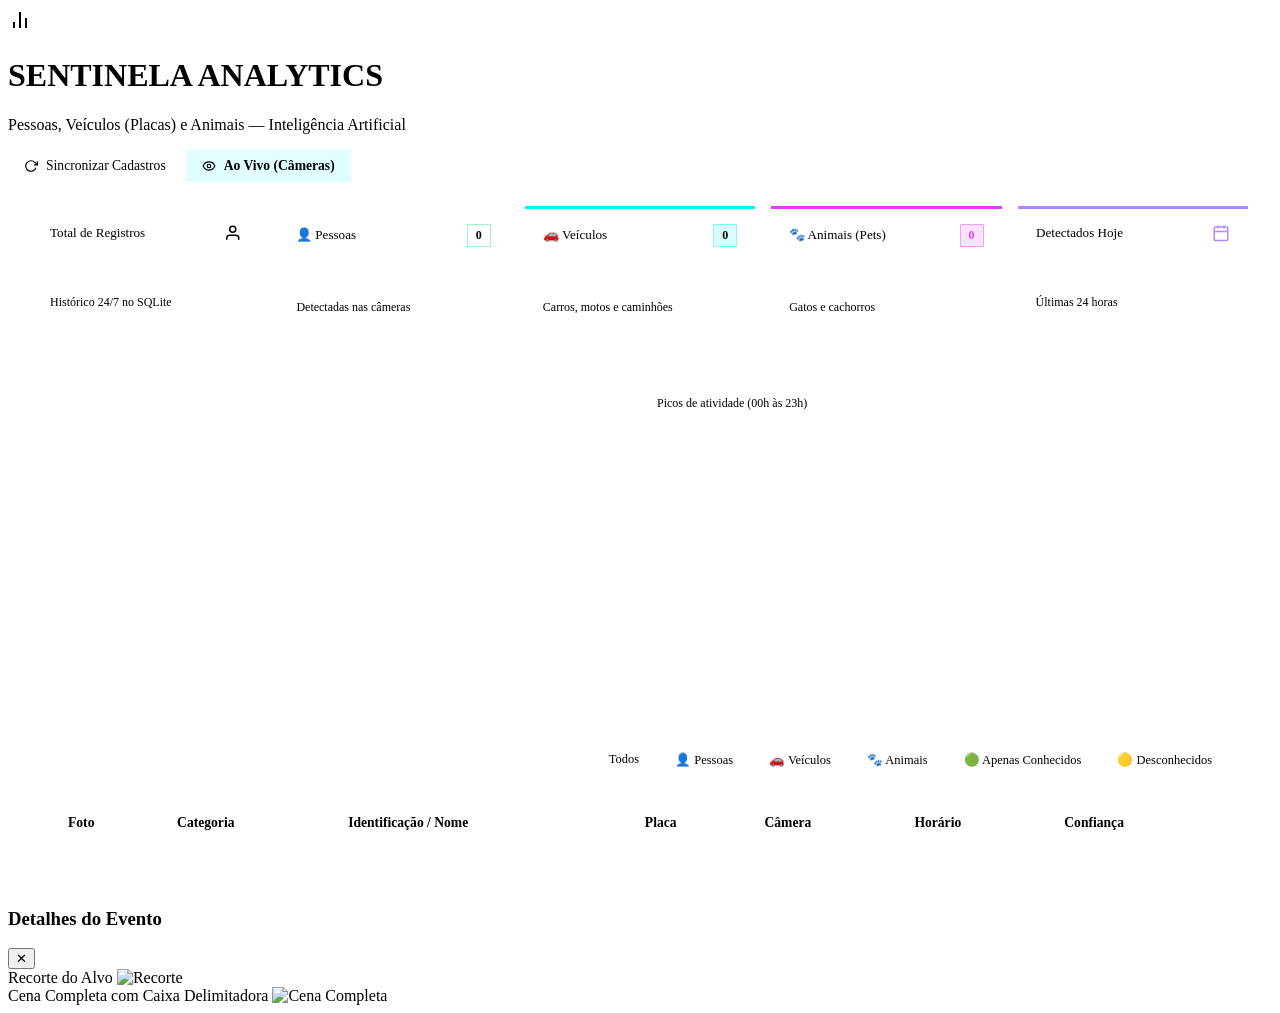
==== app/static/dashboard.html @ b62c0277 "feat: adicionar reconhecimento de veiculos com placas e animais (pets) - Expande classes do YOLO par" ====
<!DOCTYPE html>
<html lang="pt-BR">
<head>
  <meta charset="UTF-8">
  <meta name="viewport" content="width=device-width, initial-scale=1.0">
  <title>Dashboard Analítico — Sentinela Vision</title>
  <link rel="preconnect" href="https://fonts.googleapis.com">
  <link rel="preconnect" href="https://fonts.gstatic.com" crossorigin>
  <link href="https://fonts.googleapis.com/css2?family=Outfit:wght@300;400;500;600;700&family=JetBrains+Mono:wght@400;500;600&display=swap" rel="stylesheet">
  <link rel="stylesheet" href="/static/css/style.css">
  <style>
    .dashboard-container {
      max-width: 1400px;
      margin: 0 auto;
      padding: 24px;
      display: flex;
      flex-direction: column;
      gap: 24px;
    }

    .dash-nav-btn {
      display: inline-flex;
      align-items: center;
      gap: 8px;
      padding: 8px 16px;
      border-radius: var(--radius-sm);
      background: rgba(0, 240, 255, 0.12);
      border: 1px solid var(--accent-cyan);
      color: var(--accent-cyan);
      text-decoration: none;
      font-size: 0.85rem;
      font-weight: 600;
      transition: all 0.2s ease;
    }

    .dash-nav-btn:hover {
      background: var(--accent-cyan);
      color: #000;
      box-shadow: 0 0 16px rgba(0, 240, 255, 0.4);
    }

    .btn-action {
      background: rgba(255, 255, 255, 0.05);
      border: 1px solid var(--border-subtle);
      color: var(--text-main);
      padding: 8px 16px;
      border-radius: var(--radius-sm);
      cursor: pointer;
      font-family: var(--font-main);
      font-size: 0.85rem;
      display: inline-flex;
      align-items: center;
      gap: 8px;
      transition: all 0.2s ease;
    }

    .btn-action:hover {
      background: rgba(255, 255, 255, 0.1);
      border-color: rgba(255, 255, 255, 0.2);
    }

    /* KPI Cards Grid */
    .kpi-grid {
      display: grid;
      grid-template-columns: repeat(auto-fit, minmax(220px, 1fr));
      gap: 16px;
    }

    .kpi-card {
      background: var(--bg-card);
      backdrop-filter: blur(14px);
      border: 1px solid var(--border-subtle);
      border-radius: var(--radius-lg);
      padding: 18px;
      display: flex;
      flex-direction: column;
      gap: 8px;
      box-shadow: var(--shadow-card);
      position: relative;
      overflow: hidden;
    }

    .kpi-card::before {
      content: '';
      position: absolute;
      top: 0;
      left: 0;
      right: 0;
      height: 3px;
    }

    .kpi-total::before { background: var(--accent-cyan); }
    .kpi-persons::before { background: var(--accent-green); }
    .kpi-vehicles::before { background: #00f0ff; }
    .kpi-pets::before { background: #e040fb; }
    .kpi-today::before { background: #b388ff; }

    .kpi-header {
      display: flex;
      justify-content: space-between;
      align-items: center;
    }

    .kpi-title {
      font-size: 0.82rem;
      color: var(--text-muted);
      font-weight: 500;
    }

    .kpi-value {
      font-size: 2rem;
      font-weight: 700;
      font-family: var(--font-mono);
      color: #fff;
    }

    .kpi-footer {
      font-size: 0.75rem;
      color: var(--text-dim);
    }

    /* Charts Row */
    .charts-row {
      display: grid;
      grid-template-columns: 2fr 1fr;
      gap: 20px;
    }

    .chart-card {
      background: var(--bg-card);
      backdrop-filter: blur(14px);
      border: 1px solid var(--border-subtle);
      border-radius: var(--radius-lg);
      padding: 22px;
      box-shadow: var(--shadow-card);
      display: flex;
      flex-direction: column;
      gap: 18px;
    }

    .chart-header {
      display: flex;
      justify-content: space-between;
      align-items: center;
      flex-wrap: wrap;
      gap: 10px;
    }

    .chart-title {
      font-size: 1rem;
      font-weight: 600;
      color: #fff;
      display: flex;
      align-items: center;
      gap: 10px;
    }

    /* SVG Histogram Bars */
    .hourly-chart-container {
      width: 100%;
      height: 200px;
      display: flex;
      align-items: flex-end;
      gap: 6px;
      padding-top: 20px;
      border-bottom: 1px solid var(--border-subtle);
    }

    .hour-bar-col {
      flex: 1;
      height: 100%;
      display: flex;
      flex-direction: column;
      align-items: center;
      justify-content: flex-end;
      gap: 6px;
      position: relative;
    }

    .hour-bar {
      width: 100%;
      background: linear-gradient(180deg, var(--accent-cyan), rgba(0, 240, 255, 0.2));
      border-radius: 4px 4px 0 0;
      min-height: 4px;
      transition: height 0.5s ease;
      cursor: pointer;
    }

    .hour-bar:hover {
      background: #fff;
      box-shadow: 0 0 12px var(--accent-cyan);
    }

    .hour-label {
      font-family: var(--font-mono);
      font-size: 0.68rem;
      color: var(--text-dim);
    }

    .hour-tooltip {
      position: absolute;
      top: -28px;
      background: rgba(0, 0, 0, 0.85);
      padding: 2px 6px;
      border-radius: 4px;
      font-family: var(--font-mono);
      font-size: 0.72rem;
      color: #fff;
      border: 1px solid var(--border-subtle);
      display: none;
      white-space: nowrap;
    }

    .hour-bar-col:hover .hour-tooltip {
      display: block;
    }

    /* Camera Breakdown Bars */
    .cam-breakdown-list {
      display: flex;
      flex-direction: column;
      gap: 14px;
    }

    .cam-bar-item {
      display: flex;
      flex-direction: column;
      gap: 6px;
    }

    .cam-bar-header {
      display: flex;
      justify-content: space-between;
      font-size: 0.85rem;
    }

    .cam-bar-track {
      width: 100%;
      height: 8px;
      background: rgba(255, 255, 255, 0.05);
      border-radius: var(--radius-full);
      overflow: hidden;
    }

    .cam-bar-fill {
      height: 100%;
      border-radius: var(--radius-full);
      transition: width 0.6s ease;
    }

    /* Tabela de Auditoria */
    .table-container {
      overflow-x: auto;
    }

    .audit-table {
      width: 100%;
      border-collapse: collapse;
      text-align: left;
      font-size: 0.85rem;
    }

    .audit-table th {
      padding: 12px 14px;
      color: var(--text-muted);
      border-bottom: 1px solid var(--border-subtle);
      font-weight: 600;
    }

    .audit-table td {
      padding: 12px 14px;
      border-bottom: 1px solid rgba(255, 255, 255, 0.04);
      vertical-align: middle;
    }

    .audit-table tr:hover {
      background: rgba(255, 255, 255, 0.02);
    }

    .table-thumb {
      width: 48px;
      height: 48px;
      border-radius: 6px;
      object-fit: cover;
      cursor: pointer;
      border: 1px solid var(--border-subtle);
      transition: transform 0.2s ease;
    }

    .table-thumb:hover {
      transform: scale(1.1);
    }

    /* Badges Temáticos */
    .badge-person-known {
      background: var(--accent-green-dim);
      color: var(--accent-green);
      border: 1px solid rgba(0, 230, 118, 0.4);
      padding: 3px 8px;
      border-radius: var(--radius-full);
      font-size: 0.75rem;
      font-weight: 600;
    }

    .badge-vehicle-known {
      background: rgba(0, 240, 255, 0.15);
      color: var(--accent-cyan);
      border: 1px solid rgba(0, 240, 255, 0.4);
      padding: 3px 8px;
      border-radius: var(--radius-full);
      font-size: 0.75rem;
      font-weight: 600;
    }

    .badge-pet-known {
      background: rgba(224, 64, 251, 0.15);
      color: #e040fb;
      border: 1px solid rgba(224, 64, 251, 0.4);
      padding: 3px 8px;
      border-radius: var(--radius-full);
      font-size: 0.75rem;
      font-weight: 600;
    }

    .badge-unknown {
      background: rgba(255, 171, 0, 0.15);
      color: var(--accent-amber);
      border: 1px solid rgba(255, 171, 0, 0.4);
      padding: 3px 8px;
      border-radius: var(--radius-full);
      font-size: 0.75rem;
      font-weight: 600;
    }

    .badge-plate {
      background: #111;
      color: #fff;
      border: 1px solid #444;
      border-top: 3px solid #0055a5; /* Estilo padrão Mercosul */
      font-family: var(--font-mono);
      font-size: 0.75rem;
      font-weight: 700;
      padding: 2px 6px;
      border-radius: 4px;
      letter-spacing: 1px;
    }

    .filter-tabs {
      display: flex;
      gap: 8px;
      flex-wrap: wrap;
    }

    .filter-tab {
      padding: 6px 14px;
      border-radius: var(--radius-full);
      background: rgba(255, 255, 255, 0.04);
      border: 1px solid var(--border-subtle);
      color: var(--text-muted);
      font-size: 0.78rem;
      cursor: pointer;
      font-family: var(--font-main);
      transition: all 0.2s ease;
    }

    .filter-tab.active {
      background: var(--accent-cyan-dim);
      border-color: var(--accent-cyan);
      color: var(--accent-cyan);
    }

    @media (max-width: 992px) {
      .charts-row {
        grid-template-columns: 1fr;
      }
    }
  </style>
</head>
<body>
  <div class="app-container">
    <!-- Header -->
    <header class="app-header">
      <div class="brand">
        <div class="brand-icon">
          <svg width="24" height="24" viewBox="0 0 24 24" fill="none" stroke="currentColor" stroke-width="2">
            <line x1="18" y1="20" x2="18" y2="10"/>
            <line x1="12" y1="20" x2="12" y2="4"/>
            <line x1="6" y1="20" x2="6" y2="14"/>
          </svg>
        </div>
        <div>
          <h1 class="brand-title">SENTINELA <span>ANALYTICS</span></h1>
          <p class="brand-subtitle">Pessoas, Veículos (Placas) e Animais — Inteligência Artificial</p>
        </div>
      </div>

      <div class="header-status">
        <button class="btn-action" id="btn-reload-entities" title="Recarrega novas fotos e placas em data/known_*/">
          <svg width="14" height="14" viewBox="0 0 24 24" fill="none" stroke="currentColor" stroke-width="2">
            <polyline points="23 4 23 10 17 10"/>
            <path d="M20.49 15a9 9 0 1 1-2.12-9.36L23 10"/>
          </svg>
          Sincronizar Cadastros
        </button>

        <a href="/" class="dash-nav-btn">
          <svg width="14" height="14" viewBox="0 0 24 24" fill="none" stroke="currentColor" stroke-width="2">
            <path d="M2 12s3-7 10-7 10 7 10 7-3 7-10 7-10-7-10-7Z" />
            <circle cx="12" cy="12" r="3" />
          </svg>
          Ao Vivo (Câmeras)
        </a>
      </div>
    </header>

    <!-- Conteúdo Principal -->
    <main class="dashboard-container">
      <!-- Cards de Métricas Principais (KPIs) -->
      <section class="kpi-grid">
        <div class="kpi-card kpi-total">
          <div class="kpi-header">
            <span class="kpi-title">Total de Registros</span>
            <svg width="18" height="18" viewBox="0 0 24 24" fill="none" stroke="currentColor" stroke-width="2">
              <path d="M17 21v-2a4 4 0 0 0-4-4H5a4 4 0 0 0-4 4v2"/>
              <circle cx="9" cy="7" r="4"/>
            </svg>
          </div>
          <div class="kpi-value" id="kpi-total">0</div>
          <div class="kpi-footer">Histórico 24/7 no SQLite</div>
        </div>

        <div class="kpi-card kpi-persons">
          <div class="kpi-header">
            <span class="kpi-title">👤 Pessoas</span>
            <span class="badge-person-known" id="kpi-persons-badge">0</span>
          </div>
          <div class="kpi-value" id="kpi-persons">0</div>
          <div class="kpi-footer">Detectadas nas câmeras</div>
        </div>

        <div class="kpi-card kpi-vehicles">
          <div class="kpi-header">
            <span class="kpi-title">🚗 Veículos</span>
            <span class="badge-vehicle-known" id="kpi-vehicles-badge">0</span>
          </div>
          <div class="kpi-value" id="kpi-vehicles">0</div>
          <div class="kpi-footer">Carros, motos e caminhões</div>
        </div>

        <div class="kpi-card kpi-pets">
          <div class="kpi-header">
            <span class="kpi-title">🐾 Animais (Pets)</span>
            <span class="badge-pet-known" id="kpi-pets-badge">0</span>
          </div>
          <div class="kpi-value" id="kpi-pets">0</div>
          <div class="kpi-footer">Gatos e cachorros</div>
        </div>

        <div class="kpi-card kpi-today">
          <div class="kpi-header">
            <span class="kpi-title">Detectados Hoje</span>
            <svg width="18" height="18" viewBox="0 0 24 24" fill="none" stroke="#b388ff" stroke-width="2">
              <rect x="3" y="4" width="18" height="18" rx="2" ry="2"/>
              <line x1="16" y1="2" x2="16" y2="6"/>
              <line x1="8" y1="2" x2="8" y2="6"/>
              <line x1="3" y1="10" x2="21" y2="10"/>
            </svg>
          </div>
          <div class="kpi-value" id="kpi-today">0</div>
          <div class="kpi-footer">Últimas 24 horas</div>
        </div>
      </section>

      <!-- Gráficos de Distribuição -->
      <section class="charts-row">
        <!-- Gráfico de Horários do Dia -->
        <div class="chart-card">
          <div class="chart-header">
            <h3 class="chart-title">
              <svg width="18" height="18" viewBox="0 0 24 24" fill="none" stroke="currentColor" stroke-width="2">
                <circle cx="12" cy="12" r="10"/>
                <polyline points="12 6 12 12 16 14"/>
              </svg>
              Movimentação por Horário do Dia
            </h3>
            <span class="kpi-footer">Picos de atividade (00h às 23h)</span>
          </div>

          <div class="hourly-chart-container" id="hourly-bars"></div>
        </div>

        <!-- Distribuição por Câmera -->
        <div class="chart-card">
          <div class="chart-header">
            <h3 class="chart-title">
              <svg width="18" height="18" viewBox="0 0 24 24" fill="none" stroke="currentColor" stroke-width="2">
                <rect x="2" y="2" width="20" height="20" rx="2.18" ry="2.18"/>
                <line x1="7" y1="2" x2="7" y2="22"/>
                <line x1="17" y1="2" x2="17" y2="22"/>
              </svg>
              Atividade por Câmera
            </h3>
          </div>

          <div class="cam-breakdown-list" id="camera-breakdown"></div>
        </div>
      </section>

      <!-- Tabela de Auditoria e Histórico -->
      <section class="chart-card">
        <div class="chart-header">
          <h3 class="chart-title">
            <svg width="18" height="18" viewBox="0 0 24 24" fill="none" stroke="currentColor" stroke-width="2">
              <path d="M14 2H6a2 2 0 0 0-2 2v16a2 2 0 0 0 2 2h12a2 2 0 0 0 2-2V8z"/>
              <polyline points="14 2 14 8 20 8"/>
            </svg>
            Auditoria de Detecções & Evidências
          </h3>

          <div class="filter-tabs">
            <button class="filter-tab active" data-type="all">Todos</button>
            <button class="filter-tab" data-type="person">👤 Pessoas</button>
            <button class="filter-tab" data-type="vehicle">🚗 Veículos</button>
            <button class="filter-tab" data-type="pet">🐾 Animais</button>
            <button class="filter-tab" data-filter="known">🟢 Apenas Conhecidos</button>
            <button class="filter-tab" data-filter="unknown">🟡 Desconhecidos</button>
          </div>
        </div>

        <div class="table-container">
          <table class="audit-table">
            <thead>
              <tr>
                <th>Foto</th>
                <th>Categoria</th>
                <th>Identificação / Nome</th>
                <th>Placa</th>
                <th>Câmera</th>
                <th>Horário</th>
                <th>Confiança</th>
              </tr>
            </thead>
            <tbody id="audit-table-body"></tbody>
          </table>
        </div>
      </section>
    </main>
  </div>

  <!-- Modal de Inspeção em Alta Resolução -->
  <div class="modal-backdrop" id="dash-modal">
    <div class="modal-card">
      <div class="modal-header">
        <h3 id="modal-name">Detalhes do Evento</h3>
        <button class="modal-close-btn" id="modal-close">✕</button>
      </div>
      <div class="modal-body">
        <div class="modal-media-row">
          <div class="modal-media-box">
            <span class="media-box-label">Recorte do Alvo</span>
            <img id="modal-crop" src="" alt="Recorte" class="modal-img-crop">
          </div>
          <div class="modal-media-box">
            <span class="media-box-label">Cena Completa com Caixa Delimitadora</span>
            <img id="modal-full" src="" alt="Cena Completa" class="modal-img-full">
          </div>
        </div>
      </div>
    </div>
  </div>

  <script>
    document.addEventListener("DOMContentLoaded", () => {
      let currentType = "all";
      let currentStatusFilter = null; // null, true, false

      async function loadDashboard() {
        try {
          const res = await fetch("/api/stats/analytics");
          if (!res.ok) return;
          const data = await res.json();

          // Atualizar KPIs
          document.getElementById("kpi-total").textContent = data.total_events || 0;
          document.getElementById("kpi-today").textContent = data.events_today || 0;

          const byEnt = data.by_entity || {};
          const persons = byEnt.person || 0;
          const vehicles = byEnt.vehicle || 0;
          const pets = byEnt.pet || 0;

          document.getElementById("kpi-persons").textContent = persons;
          document.getElementById("kpi-vehicles").textContent = vehicles;
          document.getElementById("kpi-pets").textContent = pets;

          renderHourlyChart(data.by_hour || []);
          renderCameraBreakdown(data.by_camera || [], data.total_events || 1);
        } catch (e) {
          console.error("Erro ao carregar dados do dashboard:", e);
        }
      }

      function renderHourlyChart(hourlyData) {
        const container = document.getElementById("hourly-bars");
        container.innerHTML = "";

        const hourMap = {};
        let maxCount = 1;

        hourlyData.forEach(item => {
          const hr = parseInt(item.hour, 10);
          const cnt = parseInt(item.count, 10);
          hourMap[hr] = cnt;
          if (cnt > maxCount) maxCount = cnt;
        });

        for (let h = 0; h < 24; h++) {
          const count = hourMap[h] || 0;
          const pct = Math.max(4, Math.round((count / maxCount) * 100));

          const col = document.createElement("div");
          col.className = "hour-bar-col";
          col.innerHTML = `
            <div class="hour-tooltip">${count} detecções (${String(h).padStart(2, '0')}:00)</div>
            <div class="hour-bar" style="height: ${pct}%;"></div>
            <span class="hour-label">${String(h).padStart(2, '0')}</span>
          `;
          container.appendChild(col);
        }
      }

      function renderCameraBreakdown(camData, total) {
        const container = document.getElementById("camera-breakdown");
        container.innerHTML = "";

        if (camData.length === 0) {
          container.innerHTML = "<p style='color: var(--text-dim); font-size: 0.85rem;'>Sem dados de câmeras ainda.</p>";
          return;
        }

        const colors = ["var(--accent-cyan)", "var(--accent-green)", "var(--accent-amber)"];

        camData.forEach((item, idx) => {
          const pct = Math.round((item.count / total) * 100);
          const color = colors[idx % colors.length];

          const el = document.createElement("div");
          el.className = "cam-bar-item";
          el.innerHTML = `
            <div class="cam-bar-header">
              <span>${item.camera_name}</span>
              <strong>${item.count} (${pct}%)</strong>
            </div>
            <div class="cam-bar-track">
              <div class="cam-bar-fill" style="width: ${pct}%; background: ${color};"></div>
            </div>
          `;
          container.appendChild(el);
        });
      }

      async function loadEventsTable() {
        try {
          let url = "/api/events?limit=50";
          if (currentType !== "all") url += `&entity_type=${currentType}`;
          if (currentStatusFilter !== null) url += `&is_known=${currentStatusFilter}`;

          const res = await fetch(url);
          if (!res.ok) return;
          const data = await res.json();

          const tbody = document.getElementById("audit-table-body");
          tbody.innerHTML = "";

          if (!data.events || data.events.length === 0) {
            tbody.innerHTML = "<tr><td colspan='7' style='text-align:center; color:var(--text-dim); padding: 30px;'>Nenhum registro encontrado com os filtros selecionados.</td></tr>";
            return;
          }

          data.events.forEach(evt => {
            const tr = document.createElement("tr");
            const timeObj = new Date(evt.timestamp);
            const formattedTime = isNaN(timeObj.getTime()) ? evt.timestamp : timeObj.toLocaleString("pt-BR");
            const cropUrl = `/api/events/${evt.event_id || evt.id}/crop`;

            // Badges
            let badgeClass = "badge-unknown";
            let typeLabel = "👤 Pessoa";
            if (evt.entity_type === "vehicle") typeLabel = "🚗 Veículo";
            if (evt.entity_type === "pet") typeLabel = "🐾 Pet";

            if (evt.is_known) {
              if (evt.entity_type === "person") badgeClass = "badge-person-known";
              else if (evt.entity_type === "vehicle") badgeClass = "badge-vehicle-known";
              else if (evt.entity_type === "pet") badgeClass = "badge-pet-known";
            }

            const plateHtml = evt.license_plate 
              ? `<span class="badge-plate">${evt.license_plate}</span>`
              : `<span style="color: var(--text-dim);">-</span>`;

            tr.innerHTML = `
              <td>
                <img src="${cropUrl}" alt="Crop" class="table-thumb" onclick="openModal('${evt.event_id || evt.id}', '${evt.person_name}')">
              </td>
              <td><span style="font-size: 0.78rem; color: var(--text-muted);">${typeLabel}</span></td>
              <td><span class="${badgeClass}">${evt.person_name}</span></td>
              <td>${plateHtml}</td>
              <td>${evt.camera_name}</td>
              <td style="font-family: var(--font-mono); font-size: 0.8rem;">${formattedTime}</td>
              <td style="font-family: var(--font-mono);">${Math.round((evt.confidence || 0) * 100)}%</td>
            `;
            tbody.appendChild(tr);
          });
        } catch (e) {
          console.error("Erro ao carregar tabela:", e);
        }
      }

      // Filtros
      document.querySelectorAll(".filter-tab").forEach(tab => {
        tab.addEventListener("click", () => {
          document.querySelectorAll(".filter-tab").forEach(t => t.classList.remove("active"));
          tab.classList.add("active");

          if (tab.dataset.type) {
            currentType = tab.dataset.type;
            currentStatusFilter = null;
          } else if (tab.dataset.filter === "known") {
            currentStatusFilter = true;
          } else if (tab.dataset.filter === "unknown") {
            currentStatusFilter = false;
          }

          loadEventsTable();
        });
      });

      // Recarregar cadastros de fotos
      document.getElementById("btn-reload-entities").addEventListener("click", async () => {
        const btn = document.getElementById("btn-reload-entities");
        btn.textContent = "Sincronizando...";
        try {
          const res = await fetch("/api/faces/reload", { method: "POST" });
          const data = await res.json();
          alert(`Sincronização concluída!\n👤 Pessoas: ${data.persons_loaded}\n🚗 Veículos: ${data.vehicles_loaded}\n🐾 Pets: ${data.pets_loaded}`);
        } catch (err) {
          alert("Erro ao sincronizar cadastros.");
        } finally {
          btn.innerHTML = `
            <svg width="14" height="14" viewBox="0 0 24 24" fill="none" stroke="currentColor" stroke-width="2">
              <polyline points="23 4 23 10 17 10"/>
              <path d="M20.49 15a9 9 0 1 1-2.12-9.36L23 10"/>
            </svg>
            Sincronizar Cadastros
          `;
          loadDashboard();
          loadEventsTable();
        }
      });

      // Modal
      window.openModal = function(id, name) {
        document.getElementById("modal-name").textContent = `Evidência: ${name}`;
        document.getElementById("modal-crop").src = `/api/events/${id}/crop`;
        document.getElementById("modal-full").src = `/api/events/${id}/full`;
        document.getElementById("dash-modal").classList.add("active");
      };

      document.getElementById("modal-close").addEventListener("click", () => {
        document.getElementById("dash-modal").classList.remove("active");
      });

      loadDashboard();
      loadEventsTable();
    });
  </script>
</body>
</html>
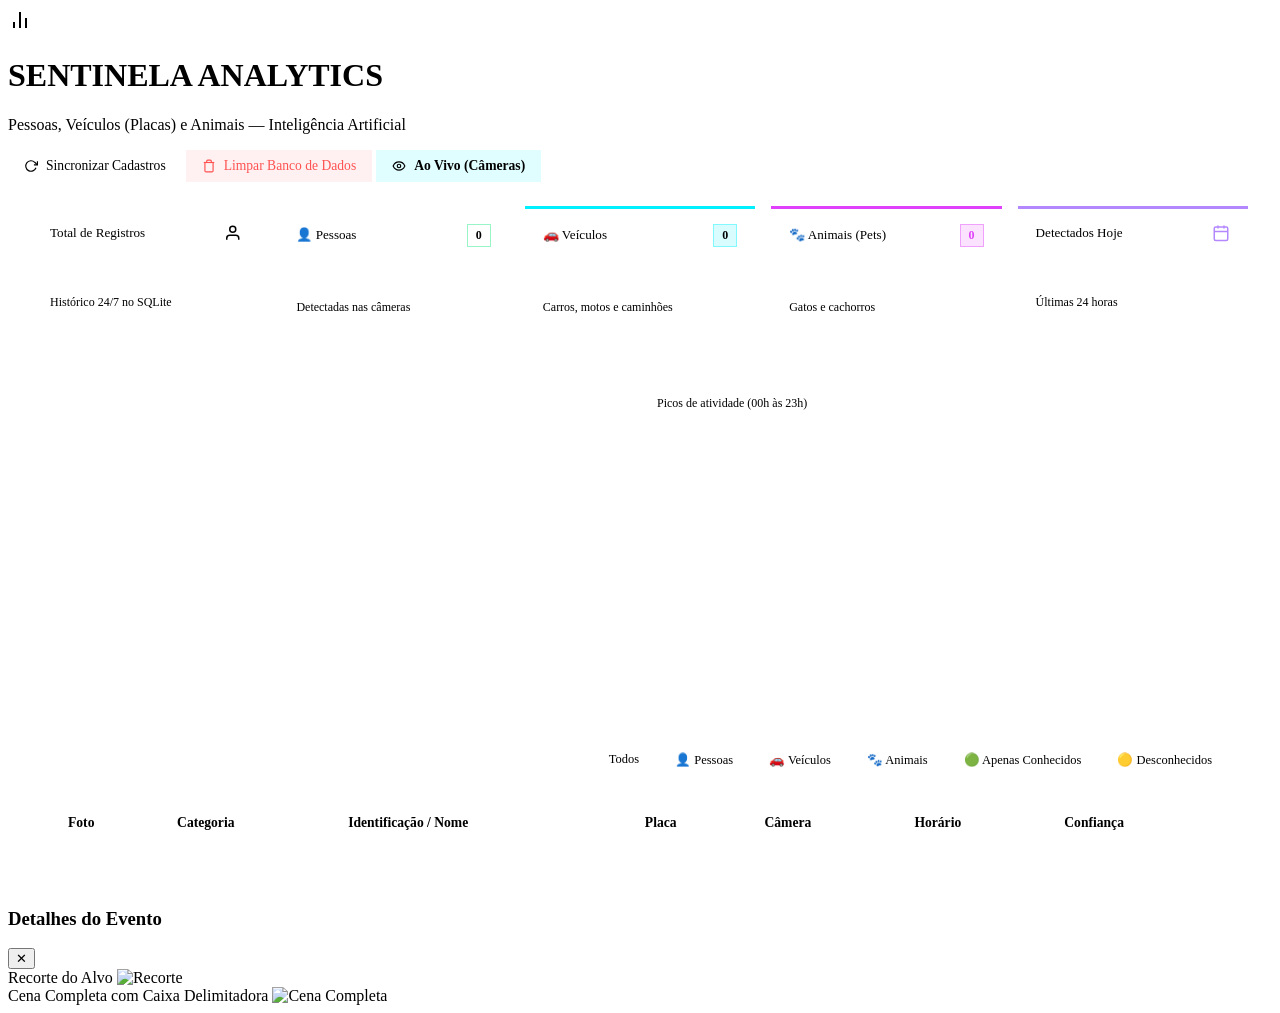
==== commit f789e413: "feat(ui): adiciona botao de limpar tela no monitoramento e botao de limpar banco de dados no dashboa" ====
--- a/app/static/dashboard.html
+++ b/app/static/dashboard.html
@@ -59,6 +59,19 @@
       border-color: rgba(255, 255, 255, 0.2);
     }
 
+    .btn-danger {
+      color: #ff5252;
+      border-color: rgba(255, 82, 82, 0.35);
+      background: rgba(255, 82, 82, 0.08);
+    }
+
+    .btn-danger:hover {
+      background: rgba(255, 82, 82, 0.2);
+      border-color: #ff5252;
+      box-shadow: 0 0 14px rgba(255, 82, 82, 0.3);
+      color: #fff;
+    }
+
     /* KPI Cards Grid */
     .kpi-grid {
       display: grid;
@@ -401,6 +414,14 @@
             <path d="M20.49 15a9 9 0 1 1-2.12-9.36L23 10"/>
           </svg>
           Sincronizar Cadastros
+        </button>
+
+        <button class="btn-action btn-danger" id="btn-clear-db" title="Limpar todo o histórico de eventos e evidências do banco de dados SQLite">
+          <svg width="14" height="14" viewBox="0 0 24 24" fill="none" stroke="currentColor" stroke-width="2">
+            <polyline points="3 6 5 6 21 6"></polyline>
+            <path d="M19 6v14a2 2 0 0 1-2 2H7a2 2 0 0 1-2-2V6m3 0V4a2 2 0 0 1 2-2h4a2 2 0 0 1 2 2v2"></path>
+          </svg>
+          Limpar Banco de Dados
         </button>
 
         <a href="/" class="dash-nav-btn">
@@ -759,6 +780,34 @@
         }
       });
 
+      // Limpar todo o Banco de Dados SQLite e Evidências
+      document.getElementById("btn-clear-db").addEventListener("click", async () => {
+        const confirmed = confirm(
+          "⚠️ ATENÇÃO: Deseja realmente APAGAR TODO O HISTÓRICO de eventos e fotos gravadas no banco de dados SQLite?\n\nEsta operação é definitiva e não pode ser revertida!"
+        );
+        if (!confirmed) return;
+
+        const btn = document.getElementById("btn-clear-db");
+        btn.textContent = "Limpando...";
+        try {
+          const res = await fetch("/api/events/clear", { method: "POST" });
+          const data = await res.json();
+          alert(data.message || "Banco de dados limpo com sucesso!");
+          loadDashboard();
+          loadEventsTable();
+        } catch (err) {
+          alert("Erro ao limpar banco de dados: " + err);
+        } finally {
+          btn.innerHTML = `
+            <svg width="14" height="14" viewBox="0 0 24 24" fill="none" stroke="currentColor" stroke-width="2">
+              <polyline points="3 6 5 6 21 6"></polyline>
+              <path d="M19 6v14a2 2 0 0 1-2 2H7a2 2 0 0 1-2-2V6m3 0V4a2 2 0 0 1 2-2h4a2 2 0 0 1 2 2v2"></path>
+            </svg>
+            Limpar Banco de Dados
+          `;
+        }
+      });
+
       // Modal
       window.openModal = function(id, name) {
         document.getElementById("modal-name").textContent = `Evidência: ${name}`;
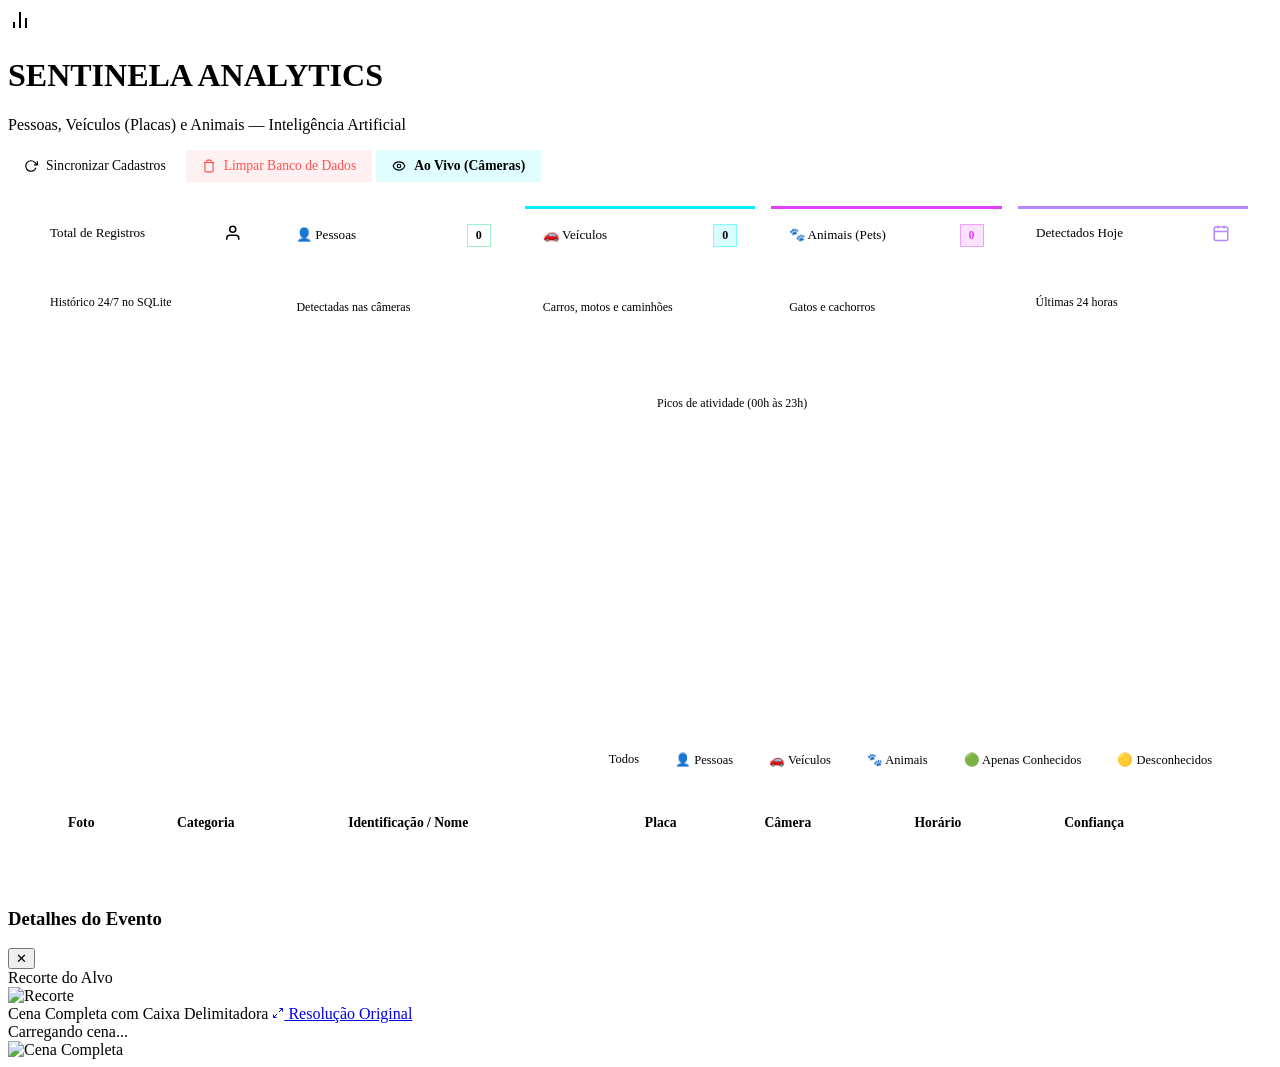
==== commit 2e6c9485: "fix(modal): otimiza carregamento da cena completa com prefetch, versao web leve e cache HTTP" ====
--- a/app/static/dashboard.html
+++ b/app/static/dashboard.html
@@ -578,12 +578,31 @@
       <div class="modal-body">
         <div class="modal-media-row">
           <div class="modal-media-box">
-            <span class="media-box-label">Recorte do Alvo</span>
-            <img id="modal-crop" src="" alt="Recorte" class="modal-img-crop">
+            <div class="media-box-header">
+              <span class="media-box-label">Recorte do Alvo</span>
+            </div>
+            <div class="media-img-container">
+              <div class="media-loader" id="modal-crop-loader">
+                <div class="spinner"></div>
+              </div>
+              <img id="modal-crop" src="" alt="Recorte" class="modal-img-crop">
+            </div>
           </div>
-          <div class="modal-media-box">
-            <span class="media-box-label">Cena Completa com Caixa Delimitadora</span>
-            <img id="modal-full" src="" alt="Cena Completa" class="modal-img-full">
+          <div class="modal-media-box full-box">
+            <div class="media-box-header">
+              <span class="media-box-label">Cena Completa com Caixa Delimitadora</span>
+              <a id="modal-full-raw-link" href="#" target="_blank" class="media-raw-btn" title="Abrir imagem na resolução máxima original (4K/1080p)">
+                <svg width="12" height="12" viewBox="0 0 24 24" fill="none" stroke="currentColor" stroke-width="2"><path d="M15 3h6v6M9 21H3v-6M21 3l-7 7M3 21l7-7"/></svg>
+                Resolução Original
+              </a>
+            </div>
+            <div class="media-img-container">
+              <div class="media-loader" id="modal-full-loader">
+                <div class="spinner"></div>
+                <span class="loader-text">Carregando cena...</span>
+              </div>
+              <img id="modal-full" src="" alt="Cena Completa" class="modal-img-full">
+            </div>
           </div>
         </div>
       </div>
@@ -720,9 +739,12 @@
               ? `<span class="badge-plate">${evt.license_plate}</span>`
               : `<span style="color: var(--text-dim);">-</span>`;
 
+            const eventId = evt.event_id || evt.id;
             tr.innerHTML = `
               <td>
-                <img src="${cropUrl}" alt="Crop" class="table-thumb" onclick="openModal('${evt.event_id || evt.id}', '${evt.person_name}')">
+                <img src="${cropUrl}" alt="Crop" class="table-thumb" 
+                     onmouseenter="prefetchEvent('${eventId}')" 
+                     onclick="openModal('${eventId}', '${evt.person_name}')">
               </td>
               <td><span style="font-size: 0.78rem; color: var(--text-muted);">${typeLabel}</span></td>
               <td><span class="${badgeClass}">${evt.person_name}</span></td>
@@ -808,16 +830,73 @@
         }
       });
 
+      // Prefetch inteligente em background
+      const prefetchedDashEvents = new Set();
+      window.prefetchEvent = function(id) {
+        if (!id || prefetchedDashEvents.has(id)) return;
+        prefetchedDashEvents.add(id);
+        const img = new Image();
+        img.src = `/api/events/${id}/full`;
+      };
+
       // Modal
+      const modalCropImg = document.getElementById("modal-crop");
+      const modalFullImg = document.getElementById("modal-full");
+      const modalCropLoader = document.getElementById("modal-crop-loader");
+      const modalFullLoader = document.getElementById("modal-full-loader");
+      const modalFullRawLink = document.getElementById("modal-full-raw-link");
+
       window.openModal = function(id, name) {
         document.getElementById("modal-name").textContent = `Evidência: ${name}`;
-        document.getElementById("modal-crop").src = `/api/events/${id}/crop`;
-        document.getElementById("modal-full").src = `/api/events/${id}/full`;
+
+        if (modalFullRawLink) {
+          modalFullRawLink.href = `/api/events/${id}/full?raw=true`;
+        }
+
+        // Limpa estado anterior e mostra loaders
+        modalCropImg.classList.remove("loaded");
+        modalFullImg.classList.remove("loaded");
+        if (modalCropLoader) modalCropLoader.classList.remove("hidden");
+        if (modalFullLoader) modalFullLoader.classList.remove("hidden");
+
+        modalCropImg.onload = () => {
+          modalCropImg.classList.add("loaded");
+          if (modalCropLoader) modalCropLoader.classList.add("hidden");
+        };
+        modalCropImg.onerror = () => {
+          if (modalCropLoader) modalCropLoader.classList.add("hidden");
+        };
+
+        modalFullImg.onload = () => {
+          modalFullImg.classList.add("loaded");
+          if (modalFullLoader) modalFullLoader.classList.add("hidden");
+        };
+        modalFullImg.onerror = () => {
+          if (modalFullLoader) modalFullLoader.classList.add("hidden");
+        };
+
+        modalCropImg.src = `/api/events/${id}/crop`;
+        modalFullImg.src = `/api/events/${id}/full`;
+
+        // Se a imagem já estiver em cache, exibe instantaneamente
+        if (modalCropImg.complete && modalCropImg.naturalWidth > 0) {
+          modalCropImg.classList.add("loaded");
+          if (modalCropLoader) modalCropLoader.classList.add("hidden");
+        }
+        if (modalFullImg.complete && modalFullImg.naturalWidth > 0) {
+          modalFullImg.classList.add("loaded");
+          if (modalFullLoader) modalFullLoader.classList.add("hidden");
+        }
+
         document.getElementById("dash-modal").classList.add("active");
       };
 
       document.getElementById("modal-close").addEventListener("click", () => {
         document.getElementById("dash-modal").classList.remove("active");
+        modalCropImg.src = "";
+        modalFullImg.src = "";
+        modalCropImg.classList.remove("loaded");
+        modalFullImg.classList.remove("loaded");
       });
 
       loadDashboard();
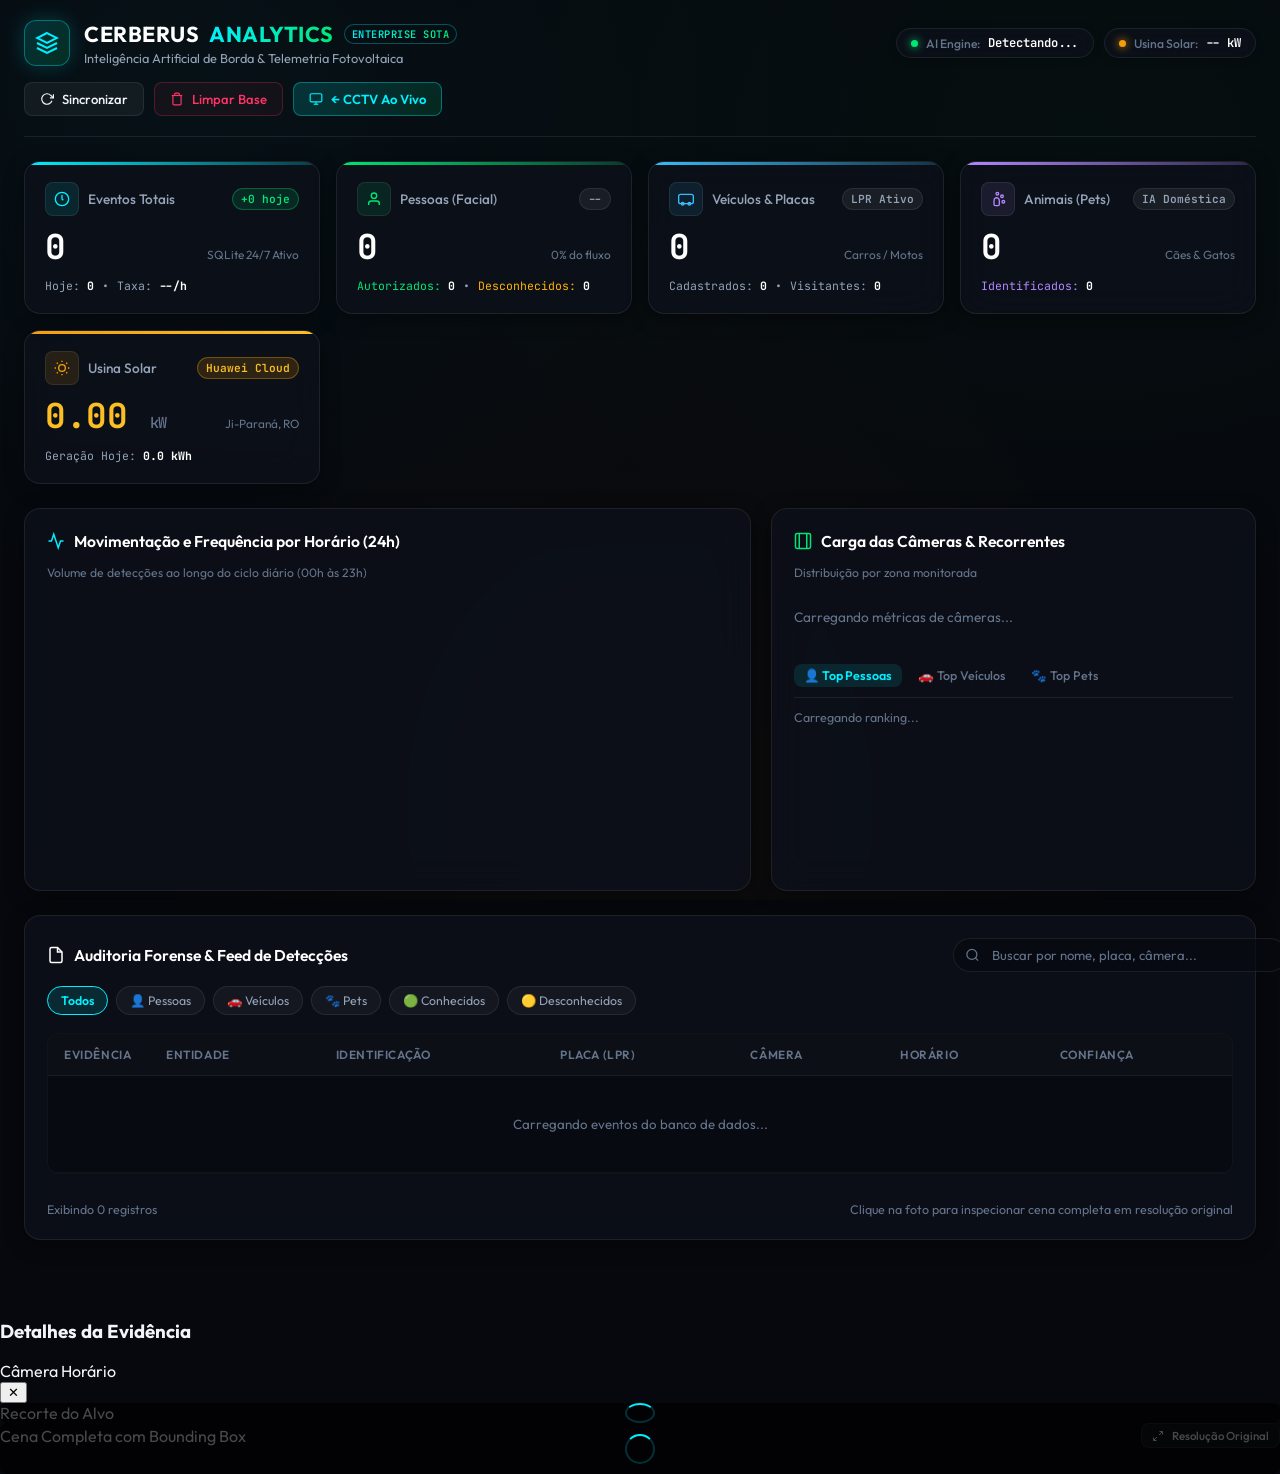
==== commit 2c56c74e: "feat(dashboard): redesenhar dashboard analítico no padrão industrial SOTA com telemetria solar e IA " ====
--- a/app/static/dashboard.html
+++ b/app/static/dashboard.html
@@ -3,145 +3,421 @@
 <head>
   <meta charset="UTF-8">
   <meta name="viewport" content="width=device-width, initial-scale=1.0">
-  <title>Dashboard Analítico — Sentinela Vision</title>
+  <title>Analytics & Telemetria — Cerberus AI</title>
   <link rel="preconnect" href="https://fonts.googleapis.com">
   <link rel="preconnect" href="https://fonts.gstatic.com" crossorigin>
-  <link href="https://fonts.googleapis.com/css2?family=Outfit:wght@300;400;500;600;700&family=JetBrains+Mono:wght@400;500;600&display=swap" rel="stylesheet">
+  <link href="https://fonts.googleapis.com/css2?family=Outfit:wght@300;400;500;600;700&family=JetBrains+Mono:wght@400;500;600;700&display=swap" rel="stylesheet">
   <link rel="stylesheet" href="/static/css/style.css">
+  <!-- Chart.js 4.4 UMD para gráficos analíticos industriais -->
+  <script src="https://cdn.jsdelivr.net/npm/chart.js@4.4.1/dist/chart.umd.min.js"></script>
+
   <style>
-    .dashboard-container {
-      max-width: 1400px;
+    :root {
+      --bg-base: #06080d;
+      --bg-card: rgba(13, 17, 26, 0.82);
+      --bg-card-hover: rgba(18, 24, 38, 0.95);
+      --bg-card-inner: rgba(7, 10, 16, 0.65);
+      --border-subtle: rgba(255, 255, 255, 0.08);
+      --border-hover: rgba(255, 255, 255, 0.16);
+      --border-accent: rgba(0, 240, 255, 0.35);
+      --accent-cyan: #00f0ff;
+      --accent-emerald: #00e676;
+      --accent-amber: #ffb300;
+      --accent-rose: #ff3366;
+      --accent-purple: #b388ff;
+      --accent-solar: #f59e0b;
+      --text-main: #f1f5f9;
+      --text-muted: #94a3b8;
+      --text-dim: #64748b;
+      --font-main: 'Outfit', -apple-system, BlinkMacSystemFont, sans-serif;
+      --font-mono: 'JetBrains Mono', monospace;
+      --radius-sm: 8px;
+      --radius-md: 12px;
+      --radius-lg: 16px;
+      --radius-full: 9999px;
+      --shadow-card: 0 4px 20px rgba(0, 0, 0, 0.4);
+      --shadow-glow: 0 0 25px rgba(0, 240, 255, 0.15);
+    }
+
+    body.dash-body {
+      background-color: var(--bg-base);
+      background-image: 
+        radial-gradient(ellipse at 15% 10%, rgba(0, 240, 255, 0.04) 0%, transparent 45%),
+        radial-gradient(ellipse at 85% 15%, rgba(0, 230, 118, 0.03) 0%, transparent 45%),
+        radial-gradient(ellipse at 50% 90%, rgba(245, 158, 11, 0.03) 0%, transparent 55%);
+      background-attachment: fixed;
+      color: var(--text-main);
+      font-family: var(--font-main);
+      min-height: 100vh;
+      margin: 0;
+      padding: 0;
+      overflow-x: hidden;
+      -webkit-font-smoothing: antialiased;
+    }
+
+    /* Layout Geral */
+    .dashboard-app {
+      max-width: 1560px;
       margin: 0 auto;
-      padding: 24px;
+      padding: 20px 24px 60px 24px;
       display: flex;
       flex-direction: column;
       gap: 24px;
     }
 
-    .dash-nav-btn {
-      display: inline-flex;
+    /* Header de Comando Industrial */
+    .dash-header {
+      display: flex;
+      align-items: center;
+      justify-content: space-between;
+      flex-wrap: wrap;
+      gap: 16px;
+      padding-bottom: 20px;
+      border-bottom: 1px solid var(--border-subtle);
+    }
+
+    .brand-group {
+      display: flex;
+      align-items: center;
+      gap: 14px;
+    }
+
+    .brand-symbol {
+      width: 44px;
+      height: 44px;
+      border-radius: var(--radius-md);
+      background: linear-gradient(135deg, rgba(0, 240, 255, 0.15), rgba(0, 230, 118, 0.15));
+      border: 1px solid var(--border-accent);
+      display: flex;
+      align-items: center;
+      justify-content: center;
+      color: var(--accent-cyan);
+      box-shadow: 0 0 20px rgba(0, 240, 255, 0.2);
+      flex-shrink: 0;
+    }
+
+    .brand-symbol svg {
+      animation: pulse-slow 3s infinite ease-in-out;
+    }
+
+    @keyframes pulse-slow {
+      0%, 100% { transform: scale(1); opacity: 0.9; }
+      50% { transform: scale(1.06); opacity: 1; filter: drop-shadow(0 0 6px var(--accent-cyan)); }
+    }
+
+    .brand-title {
+      font-size: 1.35rem;
+      font-weight: 700;
+      letter-spacing: 0.5px;
+      margin: 0;
+      color: #fff;
+      display: flex;
+      align-items: center;
+      gap: 10px;
+    }
+
+    .brand-title span {
+      background: linear-gradient(90deg, var(--accent-cyan), var(--accent-emerald));
+      -webkit-background-clip: text;
+      -webkit-text-fill-color: transparent;
+    }
+
+    .brand-tag {
+      font-family: var(--font-mono);
+      font-size: 0.65rem;
+      font-weight: 600;
+      padding: 2px 7px;
+      border-radius: var(--radius-full);
+      background: rgba(0, 240, 255, 0.1);
+      border: 1px solid rgba(0, 240, 255, 0.3);
+      color: var(--accent-cyan);
+      letter-spacing: 0.5px;
+      text-transform: uppercase;
+    }
+
+    .brand-subtitle {
+      font-size: 0.8rem;
+      color: var(--text-muted);
+      margin: 2px 0 0 0;
+    }
+
+    /* Telemetria Compacta no Header */
+    .header-telemetry {
+      display: flex;
+      align-items: center;
+      gap: 10px;
+      flex-wrap: wrap;
+    }
+
+    .telemetry-chip {
+      background: var(--bg-card);
+      border: 1px solid var(--border-subtle);
+      border-radius: var(--radius-full);
+      padding: 6px 14px;
+      font-size: 0.76rem;
+      display: flex;
       align-items: center;
       gap: 8px;
-      padding: 8px 16px;
-      border-radius: var(--radius-sm);
-      background: rgba(0, 240, 255, 0.12);
-      border: 1px solid var(--accent-cyan);
-      color: var(--accent-cyan);
-      text-decoration: none;
-      font-size: 0.85rem;
+      backdrop-filter: blur(12px);
+      box-shadow: 0 2px 8px rgba(0, 0, 0, 0.2);
+    }
+
+    .telemetry-chip .chip-dot {
+      width: 7px;
+      height: 7px;
+      border-radius: 50%;
+      background: var(--accent-emerald);
+      box-shadow: 0 0 8px var(--accent-emerald);
+      animation: pulse-dot 2s infinite;
+    }
+
+    .telemetry-chip.solar .chip-dot {
+      background: var(--accent-solar);
+      box-shadow: 0 0 8px var(--accent-solar);
+    }
+
+    @keyframes pulse-dot {
+      0%, 100% { opacity: 1; transform: scale(1); }
+      50% { opacity: 0.4; transform: scale(0.85); }
+    }
+
+    .telemetry-chip .chip-label {
+      color: var(--text-dim);
+      font-weight: 500;
+    }
+
+    .telemetry-chip .chip-value {
+      color: #fff;
+      font-family: var(--font-mono);
       font-weight: 600;
-      transition: all 0.2s ease;
-    }
-
-    .dash-nav-btn:hover {
-      background: var(--accent-cyan);
-      color: #000;
-      box-shadow: 0 0 16px rgba(0, 240, 255, 0.4);
-    }
-
-    .btn-action {
+    }
+
+    /* Botões de Ação do Header */
+    .header-actions {
+      display: flex;
+      align-items: center;
+      gap: 10px;
+      flex-wrap: wrap;
+    }
+
+    .btn-dash {
       background: rgba(255, 255, 255, 0.05);
       border: 1px solid var(--border-subtle);
       color: var(--text-main);
-      padding: 8px 16px;
+      padding: 8px 15px;
       border-radius: var(--radius-sm);
       cursor: pointer;
       font-family: var(--font-main);
-      font-size: 0.85rem;
+      font-size: 0.82rem;
+      font-weight: 500;
       display: inline-flex;
       align-items: center;
       gap: 8px;
-      transition: all 0.2s ease;
-    }
-
-    .btn-action:hover {
-      background: rgba(255, 255, 255, 0.1);
-      border-color: rgba(255, 255, 255, 0.2);
-    }
-
-    .btn-danger {
-      color: #ff5252;
-      border-color: rgba(255, 82, 82, 0.35);
-      background: rgba(255, 82, 82, 0.08);
-    }
-
-    .btn-danger:hover {
-      background: rgba(255, 82, 82, 0.2);
-      border-color: #ff5252;
-      box-shadow: 0 0 14px rgba(255, 82, 82, 0.3);
+      transition: all 0.2s cubic-bezier(0.16, 1, 0.3, 1);
+      text-decoration: none;
+    }
+
+    .btn-dash:hover {
+      background: rgba(255, 255, 255, 0.09);
+      border-color: var(--border-hover);
       color: #fff;
-    }
-
-    /* KPI Cards Grid */
-    .kpi-grid {
+      transform: translateY(-1px);
+    }
+
+    .btn-dash:active {
+      transform: translateY(0);
+    }
+
+    .btn-dash.btn-primary {
+      background: linear-gradient(135deg, rgba(0, 240, 255, 0.16), rgba(0, 230, 118, 0.12));
+      border-color: var(--border-accent);
+      color: var(--accent-cyan);
+      font-weight: 600;
+    }
+
+    .btn-dash.btn-primary:hover {
+      background: linear-gradient(135deg, var(--accent-cyan), var(--accent-emerald));
+      color: #000;
+      border-color: transparent;
+      box-shadow: 0 0 20px rgba(0, 240, 255, 0.4);
+    }
+
+    .btn-dash.btn-danger {
+      color: var(--accent-rose);
+      border-color: rgba(255, 51, 102, 0.25);
+      background: rgba(255, 51, 102, 0.06);
+    }
+
+    .btn-dash.btn-danger:hover {
+      background: rgba(255, 51, 102, 0.2);
+      border-color: var(--accent-rose);
+      box-shadow: 0 0 16px rgba(255, 51, 102, 0.3);
+      color: #fff;
+    }
+
+    /* Bento Grid Industrial de KPIs */
+    .bento-kpi-grid {
       display: grid;
-      grid-template-columns: repeat(auto-fit, minmax(220px, 1fr));
+      grid-template-columns: repeat(auto-fit, minmax(240px, 1fr));
       gap: 16px;
     }
 
-    .kpi-card {
+    .bento-card {
       background: var(--bg-card);
-      backdrop-filter: blur(14px);
+      backdrop-filter: blur(18px);
       border: 1px solid var(--border-subtle);
       border-radius: var(--radius-lg);
-      padding: 18px;
+      padding: 20px;
       display: flex;
       flex-direction: column;
-      gap: 8px;
+      justify-content: space-between;
+      gap: 14px;
       box-shadow: var(--shadow-card);
       position: relative;
       overflow: hidden;
-    }
-
-    .kpi-card::before {
+      transition: all 0.25s cubic-bezier(0.16, 1, 0.3, 1);
+    }
+
+    .bento-card:hover {
+      border-color: var(--border-hover);
+      background: var(--bg-card-hover);
+      transform: translateY(-2px);
+      box-shadow: 0 8px 30px rgba(0, 0, 0, 0.5);
+    }
+
+    .bento-card::before {
       content: '';
       position: absolute;
       top: 0;
       left: 0;
       right: 0;
       height: 3px;
-    }
-
-    .kpi-total::before { background: var(--accent-cyan); }
-    .kpi-persons::before { background: var(--accent-green); }
-    .kpi-vehicles::before { background: #00f0ff; }
-    .kpi-pets::before { background: #e040fb; }
-    .kpi-today::before { background: #b388ff; }
-
-    .kpi-header {
+      background: transparent;
+      transition: all 0.3s ease;
+    }
+
+    .card-total::before { background: linear-gradient(90deg, var(--accent-cyan), rgba(0, 240, 255, 0.2)); }
+    .card-persons::before { background: linear-gradient(90deg, var(--accent-emerald), rgba(0, 230, 118, 0.2)); }
+    .card-vehicles::before { background: linear-gradient(90deg, #38bdf8, rgba(56, 189, 248, 0.2)); }
+    .card-pets::before { background: linear-gradient(90deg, var(--accent-purple), rgba(179, 136, 255, 0.2)); }
+    .card-solar::before { background: linear-gradient(90deg, #f59e0b, #fbbf24); }
+
+    .bento-header {
       display: flex;
       justify-content: space-between;
       align-items: center;
     }
 
-    .kpi-title {
-      font-size: 0.82rem;
+    .bento-title-group {
+      display: flex;
+      align-items: center;
+      gap: 9px;
+    }
+
+    .bento-icon-wrapper {
+      width: 32px;
+      height: 32px;
+      border-radius: 8px;
+      display: flex;
+      align-items: center;
+      justify-content: center;
+      background: rgba(255, 255, 255, 0.04);
+      border: 1px solid var(--border-subtle);
+    }
+
+    .card-total .bento-icon-wrapper { color: var(--accent-cyan); background: rgba(0, 240, 255, 0.1); }
+    .card-persons .bento-icon-wrapper { color: var(--accent-emerald); background: rgba(0, 230, 118, 0.1); }
+    .card-vehicles .bento-icon-wrapper { color: #38bdf8; background: rgba(56, 189, 248, 0.1); }
+    .card-pets .bento-icon-wrapper { color: var(--accent-purple); background: rgba(179, 136, 255, 0.1); }
+    .card-solar .bento-icon-wrapper { color: var(--accent-solar); background: rgba(245, 158, 11, 0.12); }
+
+    .bento-title {
+      font-size: 0.85rem;
+      font-weight: 500;
       color: var(--text-muted);
+    }
+
+    .bento-badge {
+      font-family: var(--font-mono);
+      font-size: 0.7rem;
+      font-weight: 600;
+      padding: 3px 8px;
+      border-radius: var(--radius-full);
+      display: inline-flex;
+      align-items: center;
+      gap: 4px;
+    }
+
+    .badge-today {
+      background: rgba(0, 230, 118, 0.12);
+      color: var(--accent-emerald);
+      border: 1px solid rgba(0, 230, 118, 0.3);
+    }
+
+    .badge-split {
+      background: rgba(255, 255, 255, 0.06);
+      color: var(--text-muted);
+      border: 1px solid var(--border-subtle);
+    }
+
+    .bento-body {
+      display: flex;
+      align-items: baseline;
+      justify-content: space-between;
+      gap: 12px;
+    }
+
+    .bento-value {
+      font-family: var(--font-mono);
+      font-size: 2.15rem;
+      font-weight: 700;
+      color: #fff;
+      line-height: 1;
+      letter-spacing: -0.5px;
+    }
+
+    .bento-unit {
+      font-size: 0.95rem;
+      color: var(--text-dim);
       font-weight: 500;
-    }
-
-    .kpi-value {
-      font-size: 2rem;
-      font-weight: 700;
+      margin-left: 2px;
+    }
+
+    .bento-spark-sub {
+      font-size: 0.74rem;
+      color: var(--text-dim);
+      display: flex;
+      align-items: center;
+      gap: 6px;
+    }
+
+    .bento-subpills {
+      display: flex;
+      gap: 8px;
+      font-size: 0.72rem;
       font-family: var(--font-mono);
+      color: var(--text-muted);
+    }
+
+    .bento-subpills span strong {
       color: #fff;
     }
 
-    .kpi-footer {
-      font-size: 0.75rem;
-      color: var(--text-dim);
-    }
-
-    /* Charts Row */
-    .charts-row {
+    /* Card Solar Especial */
+    .card-solar .bento-value {
+      color: #fbbf24;
+    }
+
+    /* Gráficos Centrais (2 Colunas 65/35) */
+    .analytics-main-grid {
       display: grid;
-      grid-template-columns: 2fr 1fr;
+      grid-template-columns: 1.8fr 1.2fr;
       gap: 20px;
     }
 
-    .chart-card {
+    .panel-card {
       background: var(--bg-card);
-      backdrop-filter: blur(14px);
+      backdrop-filter: blur(18px);
       border: 1px solid var(--border-subtle);
       border-radius: var(--radius-lg);
       padding: 22px;
@@ -151,459 +427,873 @@
       gap: 18px;
     }
 
-    .chart-header {
+    .panel-header {
       display: flex;
       justify-content: space-between;
       align-items: center;
       flex-wrap: wrap;
+      gap: 12px;
+    }
+
+    .panel-title-wrap {
+      display: flex;
+      align-items: center;
       gap: 10px;
     }
 
-    .chart-title {
-      font-size: 1rem;
+    .panel-title {
+      font-size: 0.98rem;
       font-weight: 600;
       color: #fff;
-      display: flex;
-      align-items: center;
-      gap: 10px;
-    }
-
-    /* SVG Histogram Bars */
-    .hourly-chart-container {
+      margin: 0;
+      display: flex;
+      align-items: center;
+      gap: 9px;
+    }
+
+    .panel-subtitle {
+      font-size: 0.76rem;
+      color: var(--text-dim);
+      margin: 2px 0 0 0;
+    }
+
+    .chart-container-box {
       width: 100%;
-      height: 200px;
-      display: flex;
-      align-items: flex-end;
-      gap: 6px;
-      padding-top: 20px;
-      border-bottom: 1px solid var(--border-subtle);
-    }
-
-    .hour-bar-col {
-      flex: 1;
-      height: 100%;
-      display: flex;
-      flex-direction: column;
-      align-items: center;
-      justify-content: flex-end;
-      gap: 6px;
+      height: 270px;
       position: relative;
     }
 
-    .hour-bar {
-      width: 100%;
-      background: linear-gradient(180deg, var(--accent-cyan), rgba(0, 240, 255, 0.2));
-      border-radius: 4px 4px 0 0;
-      min-height: 4px;
-      transition: height 0.5s ease;
-      cursor: pointer;
-    }
-
-    .hour-bar:hover {
-      background: #fff;
-      box-shadow: 0 0 12px var(--accent-cyan);
-    }
-
-    .hour-label {
-      font-family: var(--font-mono);
-      font-size: 0.68rem;
-      color: var(--text-dim);
-    }
-
-    .hour-tooltip {
-      position: absolute;
-      top: -28px;
-      background: rgba(0, 0, 0, 0.85);
-      padding: 2px 6px;
-      border-radius: 4px;
-      font-family: var(--font-mono);
-      font-size: 0.72rem;
-      color: #fff;
-      border: 1px solid var(--border-subtle);
-      display: none;
-      white-space: nowrap;
-    }
-
-    .hour-bar-col:hover .hour-tooltip {
-      display: block;
-    }
-
-    /* Camera Breakdown Bars */
-    .cam-breakdown-list {
+    /* Breakdown de Câmeras */
+    .cam-distribution-list {
       display: flex;
       flex-direction: column;
       gap: 14px;
     }
 
-    .cam-bar-item {
+    .cam-dist-item {
       display: flex;
       flex-direction: column;
       gap: 6px;
     }
 
-    .cam-bar-header {
+    .cam-dist-info {
       display: flex;
       justify-content: space-between;
-      font-size: 0.85rem;
-    }
-
-    .cam-bar-track {
+      font-size: 0.82rem;
+    }
+
+    .cam-dist-name {
+      color: var(--text-main);
+      font-weight: 500;
+      display: flex;
+      align-items: center;
+      gap: 7px;
+    }
+
+    .cam-dist-metric {
+      font-family: var(--font-mono);
+      color: var(--text-muted);
+    }
+
+    .cam-dist-metric strong {
+      color: #fff;
+    }
+
+    .cam-track-bar {
       width: 100%;
-      height: 8px;
+      height: 7px;
       background: rgba(255, 255, 255, 0.05);
       border-radius: var(--radius-full);
       overflow: hidden;
     }
 
-    .cam-bar-fill {
+    .cam-fill-bar {
       height: 100%;
       border-radius: var(--radius-full);
-      transition: width 0.6s ease;
-    }
-
-    /* Tabela de Auditoria */
-    .table-container {
-      overflow-x: auto;
-    }
-
-    .audit-table {
-      width: 100%;
-      border-collapse: collapse;
-      text-align: left;
-      font-size: 0.85rem;
-    }
-
-    .audit-table th {
-      padding: 12px 14px;
-      color: var(--text-muted);
+      transition: width 0.7s cubic-bezier(0.16, 1, 0.3, 1);
+    }
+
+    /* Tabs Rápidas de Frequência / Leaderboard */
+    .leaderboard-tabs {
+      display: flex;
+      gap: 6px;
       border-bottom: 1px solid var(--border-subtle);
+      padding-bottom: 10px;
+      margin-top: 10px;
+    }
+
+    .lead-tab-btn {
+      background: transparent;
+      border: none;
+      color: var(--text-dim);
+      font-family: var(--font-main);
+      font-size: 0.78rem;
+      font-weight: 500;
+      padding: 4px 10px;
+      border-radius: var(--radius-sm);
+      cursor: pointer;
+      transition: all 0.2s ease;
+    }
+
+    .lead-tab-btn:hover {
+      color: var(--text-main);
+      background: rgba(255, 255, 255, 0.04);
+    }
+
+    .lead-tab-btn.active {
+      color: var(--accent-cyan);
+      background: rgba(0, 240, 255, 0.1);
       font-weight: 600;
     }
 
-    .audit-table td {
-      padding: 12px 14px;
-      border-bottom: 1px solid rgba(255, 255, 255, 0.04);
-      vertical-align: middle;
-    }
-
-    .audit-table tr:hover {
-      background: rgba(255, 255, 255, 0.02);
-    }
-
-    .table-thumb {
-      width: 48px;
-      height: 48px;
-      border-radius: 6px;
-      object-fit: cover;
-      cursor: pointer;
-      border: 1px solid var(--border-subtle);
-      transition: transform 0.2s ease;
-    }
-
-    .table-thumb:hover {
-      transform: scale(1.1);
-    }
-
-    /* Badges Temáticos */
-    .badge-person-known {
-      background: var(--accent-green-dim);
-      color: var(--accent-green);
-      border: 1px solid rgba(0, 230, 118, 0.4);
-      padding: 3px 8px;
-      border-radius: var(--radius-full);
-      font-size: 0.75rem;
-      font-weight: 600;
-    }
-
-    .badge-vehicle-known {
-      background: rgba(0, 240, 255, 0.15);
-      color: var(--accent-cyan);
-      border: 1px solid rgba(0, 240, 255, 0.4);
-      padding: 3px 8px;
-      border-radius: var(--radius-full);
-      font-size: 0.75rem;
-      font-weight: 600;
-    }
-
-    .badge-pet-known {
-      background: rgba(224, 64, 251, 0.15);
-      color: #e040fb;
-      border: 1px solid rgba(224, 64, 251, 0.4);
-      padding: 3px 8px;
-      border-radius: var(--radius-full);
-      font-size: 0.75rem;
-      font-weight: 600;
-    }
-
-    .badge-unknown {
-      background: rgba(255, 171, 0, 0.15);
-      color: var(--accent-amber);
-      border: 1px solid rgba(255, 171, 0, 0.4);
-      padding: 3px 8px;
-      border-radius: var(--radius-full);
-      font-size: 0.75rem;
-      font-weight: 600;
-    }
-
-    .badge-plate {
-      background: #111;
-      color: #fff;
-      border: 1px solid #444;
-      border-top: 3px solid #0055a5; /* Estilo padrão Mercosul */
+    .leaderboard-list {
+      display: flex;
+      flex-direction: column;
+      gap: 8px;
+      max-height: 180px;
+      overflow-y: auto;
+    }
+
+    .lead-row {
+      display: flex;
+      align-items: center;
+      justify-content: space-between;
+      padding: 8px 12px;
+      background: var(--bg-card-inner);
+      border: 1px solid rgba(255, 255, 255, 0.04);
+      border-radius: var(--radius-sm);
+      font-size: 0.8rem;
+      transition: background 0.2s ease;
+    }
+
+    .lead-row:hover {
+      background: rgba(255, 255, 255, 0.04);
+      border-color: rgba(255, 255, 255, 0.08);
+    }
+
+    .lead-ident {
+      display: flex;
+      align-items: center;
+      gap: 8px;
+    }
+
+    .lead-count {
       font-family: var(--font-mono);
       font-size: 0.75rem;
-      font-weight: 700;
-      padding: 2px 6px;
-      border-radius: 4px;
-      letter-spacing: 1px;
-    }
-
-    .filter-tabs {
-      display: flex;
+      color: var(--text-muted);
+      display: flex;
+      align-items: center;
+      gap: 10px;
+    }
+
+    .lead-count strong {
+      color: #fff;
+    }
+
+    /* Seção de Auditoria e Tabela Forense */
+    .audit-section {
+      background: var(--bg-card);
+      backdrop-filter: blur(18px);
+      border: 1px solid var(--border-subtle);
+      border-radius: var(--radius-lg);
+      padding: 22px;
+      box-shadow: var(--shadow-card);
+      display: flex;
+      flex-direction: column;
+      gap: 18px;
+    }
+
+    .audit-controls {
+      display: flex;
+      justify-content: space-between;
+      align-items: center;
+      flex-wrap: wrap;
+      gap: 14px;
+    }
+
+    .audit-search-box {
+      position: relative;
+      min-width: 280px;
+    }
+
+    .audit-search-box svg {
+      position: absolute;
+      left: 12px;
+      top: 50%;
+      transform: translateY(-50%);
+      color: var(--text-dim);
+      pointer-events: none;
+    }
+
+    .audit-search-input {
+      width: 100%;
+      background: var(--bg-card-inner);
+      border: 1px solid var(--border-subtle);
+      border-radius: var(--radius-full);
+      padding: 8px 14px 8px 38px;
+      color: #fff;
+      font-family: var(--font-main);
+      font-size: 0.82rem;
+      outline: none;
+      transition: all 0.2s ease;
+    }
+
+    .audit-search-input:focus {
+      border-color: var(--accent-cyan);
+      box-shadow: 0 0 12px rgba(0, 240, 255, 0.25);
+      background: rgba(0, 0, 0, 0.5);
+    }
+
+    .audit-search-input::placeholder {
+      color: var(--text-dim);
+    }
+
+    .filter-pills-wrap {
+      display: flex;
+      align-items: center;
       gap: 8px;
       flex-wrap: wrap;
     }
 
-    .filter-tab {
-      padding: 6px 14px;
+    .pill-tab {
+      padding: 6px 13px;
       border-radius: var(--radius-full);
       background: rgba(255, 255, 255, 0.04);
       border: 1px solid var(--border-subtle);
       color: var(--text-muted);
-      font-size: 0.78rem;
+      font-size: 0.77rem;
       cursor: pointer;
       font-family: var(--font-main);
-      transition: all 0.2s ease;
-    }
-
-    .filter-tab.active {
-      background: var(--accent-cyan-dim);
+      transition: all 0.2s cubic-bezier(0.16, 1, 0.3, 1);
+      display: inline-flex;
+      align-items: center;
+      gap: 6px;
+    }
+
+    .pill-tab:hover {
+      background: rgba(255, 255, 255, 0.08);
+      color: #fff;
+    }
+
+    .pill-tab.active {
+      background: rgba(0, 240, 255, 0.12);
       border-color: var(--accent-cyan);
       color: var(--accent-cyan);
-    }
-
-    @media (max-width: 992px) {
-      .charts-row {
+      font-weight: 600;
+    }
+
+    .pill-tab.filter-alert.active {
+      background: rgba(255, 179, 0, 0.15);
+      border-color: var(--accent-amber);
+      color: var(--accent-amber);
+    }
+
+    .pill-tab.filter-known.active {
+      background: rgba(0, 230, 118, 0.15);
+      border-color: var(--accent-emerald);
+      color: var(--accent-emerald);
+    }
+
+    /* Tabela Estilizada */
+    .table-responsive {
+      overflow-x: auto;
+      border: 1px solid rgba(255, 255, 255, 0.04);
+      border-radius: var(--radius-md);
+      background: var(--bg-card-inner);
+    }
+
+    .forensic-table {
+      width: 100%;
+      border-collapse: collapse;
+      text-align: left;
+      font-size: 0.83rem;
+    }
+
+    .forensic-table thead {
+      background: rgba(255, 255, 255, 0.02);
+      position: sticky;
+      top: 0;
+      z-index: 2;
+    }
+
+    .forensic-table th {
+      padding: 13px 16px;
+      color: var(--text-dim);
+      font-size: 0.74rem;
+      font-weight: 600;
+      text-transform: uppercase;
+      letter-spacing: 0.6px;
+      border-bottom: 1px solid var(--border-subtle);
+    }
+
+    .forensic-table td {
+      padding: 12px 16px;
+      border-bottom: 1px solid rgba(255, 255, 255, 0.03);
+      vertical-align: middle;
+      color: var(--text-main);
+    }
+
+    .forensic-table tbody tr {
+      transition: background 0.15s ease;
+    }
+
+    .forensic-table tbody tr:hover {
+      background: rgba(0, 240, 255, 0.025);
+    }
+
+    /* Thumbnail Forense */
+    .thumb-evidence {
+      width: 44px;
+      height: 44px;
+      border-radius: 8px;
+      object-fit: cover;
+      cursor: pointer;
+      border: 1px solid var(--border-subtle);
+      transition: all 0.2s cubic-bezier(0.16, 1, 0.3, 1);
+      display: block;
+      background: #000;
+    }
+
+    .thumb-evidence:hover {
+      transform: scale(1.15);
+      border-color: var(--accent-cyan);
+      box-shadow: 0 0 16px rgba(0, 240, 255, 0.4);
+    }
+
+    /* Badges de Entidades */
+    .badge-forensic {
+      display: inline-flex;
+      align-items: center;
+      gap: 6px;
+      padding: 4px 10px;
+      border-radius: var(--radius-full);
+      font-size: 0.76rem;
+      font-weight: 600;
+    }
+
+    .badge-forensic.person-known {
+      background: rgba(0, 230, 118, 0.12);
+      color: var(--accent-emerald);
+      border: 1px solid rgba(0, 230, 118, 0.35);
+    }
+
+    .badge-forensic.vehicle-known {
+      background: rgba(56, 189, 248, 0.12);
+      color: #38bdf8;
+      border: 1px solid rgba(56, 189, 248, 0.35);
+    }
+
+    .badge-forensic.pet-known {
+      background: rgba(179, 136, 255, 0.12);
+      color: var(--accent-purple);
+      border: 1px solid rgba(179, 136, 255, 0.35);
+    }
+
+    .badge-forensic.unknown {
+      background: rgba(255, 179, 0, 0.12);
+      color: var(--accent-amber);
+      border: 1px solid rgba(255, 179, 0, 0.35);
+    }
+
+    /* Placa Mercosul Autêntica */
+    .badge-plate-mercosul {
+      display: inline-flex;
+      flex-direction: column;
+      align-items: center;
+      background: #f8fafc;
+      color: #0f172a;
+      border-radius: 4px;
+      border: 1.5px solid #334155;
+      font-family: var(--font-mono);
+      font-size: 0.76rem;
+      font-weight: 700;
+      letter-spacing: 1px;
+      overflow: hidden;
+      box-shadow: 0 1px 4px rgba(0, 0, 0, 0.3);
+      line-height: 1;
+    }
+
+    .badge-plate-mercosul .plate-top {
+      background: #003399;
+      color: #ffffff;
+      font-size: 0.52rem;
+      padding: 2px 8px;
+      letter-spacing: 1.5px;
+      text-transform: uppercase;
+      font-weight: 700;
+      width: 100%;
+      text-align: center;
+    }
+
+    .badge-plate-mercosul .plate-code {
+      padding: 3px 6px;
+    }
+
+    /* Barra de Confiança */
+    .confidence-meter {
+      display: flex;
+      align-items: center;
+      gap: 8px;
+      font-family: var(--font-mono);
+      font-size: 0.78rem;
+      color: var(--text-muted);
+    }
+
+    .conf-track {
+      width: 48px;
+      height: 5px;
+      background: rgba(255, 255, 255, 0.08);
+      border-radius: var(--radius-full);
+      overflow: hidden;
+    }
+
+    .conf-fill {
+      height: 100%;
+      background: var(--accent-emerald);
+      border-radius: var(--radius-full);
+    }
+
+    /* Status do Rodapé da Tabela */
+    .table-footer {
+      display: flex;
+      justify-content: space-between;
+      align-items: center;
+      padding-top: 10px;
+      font-size: 0.78rem;
+      color: var(--text-dim);
+    }
+
+    /* Estilos do Modal Forense e Loaders */
+    .modal-img-box {
+      position: relative;
+    }
+
+    .modal-loader {
+      position: absolute;
+      inset: 0;
+      background: rgba(0, 0, 0, 0.7);
+      display: flex;
+      flex-direction: column;
+      align-items: center;
+      justify-content: center;
+      gap: 8px;
+      z-index: 5;
+      border-radius: 6px;
+      transition: opacity 0.2s ease;
+    }
+
+    .modal-loader.hidden {
+      display: none !important;
+    }
+
+    .spinner {
+      width: 26px;
+      height: 26px;
+      border: 2px solid rgba(0, 240, 255, 0.2);
+      border-top-color: var(--accent-cyan);
+      border-radius: 50%;
+      animation: spin 0.8s linear infinite;
+    }
+
+    @keyframes spin {
+      to { transform: rotate(360deg); }
+    }
+
+    .modal-img {
+      opacity: 0;
+      transition: opacity 0.3s ease;
+    }
+
+    .modal-img.loaded {
+      opacity: 1;
+    }
+
+    /* Responsividade */
+    @media (max-width: 1100px) {
+      .analytics-main-grid {
         grid-template-columns: 1fr;
       }
     }
+
+    @media (max-width: 768px) {
+      .dashboard-app {
+        padding: 16px;
+      }
+      .dash-header {
+        flex-direction: column;
+        align-items: flex-start;
+      }
+      .bento-kpi-grid {
+        grid-template-columns: 1fr;
+      }
+      .audit-controls {
+        flex-direction: column;
+        align-items: stretch;
+      }
+      .audit-search-box {
+        min-width: 100%;
+      }
+    }
   </style>
 </head>
-<body>
-  <div class="app-container">
-    <!-- Header -->
-    <header class="app-header">
-      <div class="brand">
-        <div class="brand-icon">
+<body class="dash-body">
+
+  <div class="dashboard-app">
+    <!-- Topbar Executiva & Telemetria -->
+    <header class="dash-header">
+      <div class="brand-group">
+        <div class="brand-symbol">
           <svg width="24" height="24" viewBox="0 0 24 24" fill="none" stroke="currentColor" stroke-width="2">
-            <line x1="18" y1="20" x2="18" y2="10"/>
-            <line x1="12" y1="20" x2="12" y2="4"/>
-            <line x1="6" y1="20" x2="6" y2="14"/>
+            <path d="M12 2L2 7l10 5 10-5-10-5zM2 17l10 5 10-5M2 12l10 5 10-5"/>
           </svg>
         </div>
         <div>
-          <h1 class="brand-title">SENTINELA <span>ANALYTICS</span></h1>
-          <p class="brand-subtitle">Pessoas, Veículos (Placas) e Animais — Inteligência Artificial</p>
+          <h1 class="brand-title">
+            CERBERUS <span>ANALYTICS</span>
+            <span class="brand-tag">Enterprise SOTA</span>
+          </h1>
+          <p class="brand-subtitle">Inteligência Artificial de Borda & Telemetria Fotovoltaica</p>
         </div>
       </div>
 
-      <div class="header-status">
-        <button class="btn-action" id="btn-reload-entities" title="Recarrega novas fotos e placas em data/known_*/">
+      <!-- Chips de Telemetria de Hardware & Solar -->
+      <div class="header-telemetry">
+        <div class="telemetry-chip" id="chip-hardware" title="Módulo de Aceleração por Hardware">
+          <span class="chip-dot"></span>
+          <span class="chip-label">AI Engine:</span>
+          <span class="chip-value" id="val-hardware">Detectando...</span>
+        </div>
+
+        <div class="telemetry-chip solar" id="chip-solar" title="Geração Solar em Tempo Real (Huawei FusionSolar)">
+          <span class="chip-dot"></span>
+          <span class="chip-label">Usina Solar:</span>
+          <span class="chip-value" id="val-solar">-- kW</span>
+        </div>
+      </div>
+
+      <!-- Ações do Header -->
+      <div class="header-actions">
+        <button class="btn-dash" id="btn-sync-entities" title="Sincroniza novas fotos e placas em data/known_*/">
           <svg width="14" height="14" viewBox="0 0 24 24" fill="none" stroke="currentColor" stroke-width="2">
             <polyline points="23 4 23 10 17 10"/>
             <path d="M20.49 15a9 9 0 1 1-2.12-9.36L23 10"/>
           </svg>
-          Sincronizar Cadastros
+          Sincronizar
         </button>
 
-        <button class="btn-action btn-danger" id="btn-clear-db" title="Limpar todo o histórico de eventos e evidências do banco de dados SQLite">
+        <button class="btn-dash btn-danger" id="btn-purge-db" title="Limpar banco de eventos SQLite">
           <svg width="14" height="14" viewBox="0 0 24 24" fill="none" stroke="currentColor" stroke-width="2">
-            <polyline points="3 6 5 6 21 6"></polyline>
-            <path d="M19 6v14a2 2 0 0 1-2 2H7a2 2 0 0 1-2-2V6m3 0V4a2 2 0 0 1 2-2h4a2 2 0 0 1 2 2v2"></path>
+            <polyline points="3 6 5 6 21 6"/>
+            <path d="M19 6v14a2 2 0 0 1-2 2H7a2 2 0 0 1-2-2V6m3 0V4a2 2 0 0 1 2-2h4a2 2 0 0 1 2 2v2"/>
           </svg>
-          Limpar Banco de Dados
+          Limpar Base
         </button>
 
-        <a href="/" class="dash-nav-btn">
+        <a href="/" class="btn-dash btn-primary">
           <svg width="14" height="14" viewBox="0 0 24 24" fill="none" stroke="currentColor" stroke-width="2">
-            <path d="M2 12s3-7 10-7 10 7 10 7-3 7-10 7-10-7-10-7Z" />
-            <circle cx="12" cy="12" r="3" />
+            <rect x="2" y="3" width="20" height="14" rx="2" ry="2"/>
+            <line x1="8" y1="21" x2="16" y2="21"/>
+            <line x1="12" y1="17" x2="12" y2="21"/>
           </svg>
-          Ao Vivo (Câmeras)
+          ← CCTV Ao Vivo
         </a>
       </div>
     </header>
 
-    <!-- Conteúdo Principal -->
-    <main class="dashboard-container">
-      <!-- Cards de Métricas Principais (KPIs) -->
-      <section class="kpi-grid">
-        <div class="kpi-card kpi-total">
-          <div class="kpi-header">
-            <span class="kpi-title">Total de Registros</span>
-            <svg width="18" height="18" viewBox="0 0 24 24" fill="none" stroke="currentColor" stroke-width="2">
-              <path d="M17 21v-2a4 4 0 0 0-4-4H5a4 4 0 0 0-4 4v2"/>
-              <circle cx="9" cy="7" r="4"/>
-            </svg>
+    <!-- Bento Grid de KPIs Industriais (5 Módulos Estratégicos) -->
+    <section class="bento-kpi-grid">
+      <!-- 1. Total de Eventos -->
+      <div class="bento-card card-total">
+        <div class="bento-header">
+          <div class="bento-title-group">
+            <div class="bento-icon-wrapper">
+              <svg width="16" height="16" viewBox="0 0 24 24" fill="none" stroke="currentColor" stroke-width="2">
+                <circle cx="12" cy="12" r="10"/>
+                <polyline points="12 6 12 12 14 14"/>
+              </svg>
+            </div>
+            <span class="bento-title">Eventos Totais</span>
           </div>
-          <div class="kpi-value" id="kpi-total">0</div>
-          <div class="kpi-footer">Histórico 24/7 no SQLite</div>
-        </div>
-
-        <div class="kpi-card kpi-persons">
-          <div class="kpi-header">
-            <span class="kpi-title">👤 Pessoas</span>
-            <span class="badge-person-known" id="kpi-persons-badge">0</span>
+          <span class="bento-badge badge-today" id="badge-events-today">+0 hoje</span>
+        </div>
+        <div class="bento-body">
+          <div class="bento-value" id="kpi-total-val">0</div>
+          <span class="bento-spark-sub">SQLite 24/7 Ativo</span>
+        </div>
+        <div class="bento-subpills">
+          <span>Hoje: <strong id="kpi-today-val">0</strong></span>
+          <span>•</span>
+          <span>Taxa: <strong id="kpi-rate-val">--/h</strong></span>
+        </div>
+      </div>
+
+      <!-- 2. Pessoas (Face Recognition) -->
+      <div class="bento-card card-persons">
+        <div class="bento-header">
+          <div class="bento-title-group">
+            <div class="bento-icon-wrapper">
+              <svg width="16" height="16" viewBox="0 0 24 24" fill="none" stroke="currentColor" stroke-width="2">
+                <path d="M20 21v-2a4 4 0 0 0-4-4H8a4 4 0 0 0-4 4v2"/>
+                <circle cx="12" cy="7" r="4"/>
+              </svg>
+            </div>
+            <span class="bento-title">Pessoas (Facial)</span>
           </div>
-          <div class="kpi-value" id="kpi-persons">0</div>
-          <div class="kpi-footer">Detectadas nas câmeras</div>
-        </div>
-
-        <div class="kpi-card kpi-vehicles">
-          <div class="kpi-header">
-            <span class="kpi-title">🚗 Veículos</span>
-            <span class="badge-vehicle-known" id="kpi-vehicles-badge">0</span>
+          <span class="bento-badge badge-split" id="kpi-persons-split">--</span>
+        </div>
+        <div class="bento-body">
+          <div class="bento-value" id="kpi-persons-val">0</div>
+          <span class="bento-spark-sub" id="kpi-persons-pct">0% do fluxo</span>
+        </div>
+        <div class="bento-subpills">
+          <span style="color: var(--accent-emerald);">Autorizados: <strong id="kpi-persons-known">0</strong></span>
+          <span>•</span>
+          <span style="color: var(--accent-amber);">Desconhecidos: <strong id="kpi-persons-unknown">0</strong></span>
+        </div>
+      </div>
+
+      <!-- 3. Veículos & Placas (LPR/ALPR) -->
+      <div class="bento-card card-vehicles">
+        <div class="bento-header">
+          <div class="bento-title-group">
+            <div class="bento-icon-wrapper">
+              <svg width="16" height="16" viewBox="0 0 24 24" fill="none" stroke="currentColor" stroke-width="2">
+                <rect x="1" y="5" width="22" height="14" rx="3"/>
+                <circle cx="7" cy="19" r="2"/>
+                <circle cx="17" cy="19" r="2"/>
+              </svg>
+            </div>
+            <span class="bento-title">Veículos & Placas</span>
           </div>
-          <div class="kpi-value" id="kpi-vehicles">0</div>
-          <div class="kpi-footer">Carros, motos e caminhões</div>
-        </div>
-
-        <div class="kpi-card kpi-pets">
-          <div class="kpi-header">
-            <span class="kpi-title">🐾 Animais (Pets)</span>
-            <span class="badge-pet-known" id="kpi-pets-badge">0</span>
+          <span class="bento-badge badge-split" id="kpi-vehicles-split">LPR Ativo</span>
+        </div>
+        <div class="bento-body">
+          <div class="bento-value" id="kpi-vehicles-val">0</div>
+          <span class="bento-spark-sub">Carros / Motos</span>
+        </div>
+        <div class="bento-subpills">
+          <span>Cadastrados: <strong id="kpi-vehicles-known">0</strong></span>
+          <span>•</span>
+          <span>Visitantes: <strong id="kpi-vehicles-unknown">0</strong></span>
+        </div>
+      </div>
+
+      <!-- 4. Animais Monitorados (Pets) -->
+      <div class="bento-card card-pets">
+        <div class="bento-header">
+          <div class="bento-title-group">
+            <div class="bento-icon-wrapper">
+              <svg width="16" height="16" viewBox="0 0 24 24" fill="none" stroke="currentColor" stroke-width="2">
+                <circle cx="11" cy="4" r="2"/>
+                <circle cx="18" cy="8" r="2"/>
+                <circle cx="20" cy="16" r="2"/>
+                <path d="M9 10a5 5 0 0 1 5 5v5a2 2 0 0 1-2 2H8a2 2 0 0 1-2-2v-5a5 5 0 0 1 3-5z"/>
+              </svg>
+            </div>
+            <span class="bento-title">Animais (Pets)</span>
           </div>
-          <div class="kpi-value" id="kpi-pets">0</div>
-          <div class="kpi-footer">Gatos e cachorros</div>
-        </div>
-
-        <div class="kpi-card kpi-today">
-          <div class="kpi-header">
-            <span class="kpi-title">Detectados Hoje</span>
-            <svg width="18" height="18" viewBox="0 0 24 24" fill="none" stroke="#b388ff" stroke-width="2">
-              <rect x="3" y="4" width="18" height="18" rx="2" ry="2"/>
-              <line x1="16" y1="2" x2="16" y2="6"/>
-              <line x1="8" y1="2" x2="8" y2="6"/>
-              <line x1="3" y1="10" x2="21" y2="10"/>
-            </svg>
+          <span class="bento-badge badge-split" id="kpi-pets-split">IA Doméstica</span>
+        </div>
+        <div class="bento-body">
+          <div class="bento-value" id="kpi-pets-val">0</div>
+          <span class="bento-spark-sub">Cães & Gatos</span>
+        </div>
+        <div class="bento-subpills">
+          <span style="color: var(--accent-purple);">Identificados: <strong id="kpi-pets-known">0</strong></span>
+        </div>
+      </div>
+
+      <!-- 5. Usina Fotovoltaica Huawei FusionSolar -->
+      <div class="bento-card card-solar">
+        <div class="bento-header">
+          <div class="bento-title-group">
+            <div class="bento-icon-wrapper">
+              <svg width="16" height="16" viewBox="0 0 24 24" fill="none" stroke="currentColor" stroke-width="2">
+                <circle cx="12" cy="12" r="5"/>
+                <line x1="12" y1="1" x2="12" y2="3"/>
+                <line x1="12" y1="21" x2="12" y2="23"/>
+                <line x1="4.22" y1="4.22" x2="5.64" y2="5.64"/>
+                <line x1="18.36" y1="18.36" x2="19.78" y2="19.78"/>
+                <line x1="1" y1="12" x2="3" y2="12"/>
+                <line x1="21" y1="12" x2="23" y2="12"/>
+                <line x1="4.22" y1="19.78" x2="5.64" y2="18.36"/>
+                <line x1="18.36" y1="5.64" x2="19.78" y2="4.22"/>
+              </svg>
+            </div>
+            <span class="bento-title">Usina Solar</span>
           </div>
-          <div class="kpi-value" id="kpi-today">0</div>
-          <div class="kpi-footer">Últimas 24 horas</div>
-        </div>
-      </section>
-
-      <!-- Gráficos de Distribuição -->
-      <section class="charts-row">
-        <!-- Gráfico de Horários do Dia -->
-        <div class="chart-card">
-          <div class="chart-header">
-            <h3 class="chart-title">
-              <svg width="18" height="18" viewBox="0 0 24 24" fill="none" stroke="currentColor" stroke-width="2">
-                <circle cx="12" cy="12" r="10"/>
-                <polyline points="12 6 12 12 16 14"/>
+          <span class="bento-badge badge-today" style="background: rgba(245, 158, 11, 0.15); color: #fbbf24; border-color: rgba(245, 158, 11, 0.35);" id="solar-status-badge">Huawei Cloud</span>
+        </div>
+        <div class="bento-body">
+          <div class="bento-value" id="kpi-solar-power">0.00 <span class="bento-unit">kW</span></div>
+          <span class="bento-spark-sub" id="solar-weather-desc">Ji-Paraná, RO</span>
+        </div>
+        <div class="bento-subpills">
+          <span>Geração Hoje: <strong id="kpi-solar-today">0.0 kWh</strong></span>
+        </div>
+      </div>
+    </section>
+
+    <!-- Área de Gráficos e Distribuição (60% Histograma 24h / 40% Câmeras e Leaderboards) -->
+    <section class="analytics-main-grid">
+      <!-- Painel 1: Histograma 24h Fluido (Chart.js ou SVG Dinâmico) -->
+      <div class="panel-card">
+        <div class="panel-header">
+          <div class="panel-title-wrap">
+            <h3 class="panel-title">
+              <svg width="18" height="18" viewBox="0 0 24 24" fill="none" stroke="var(--accent-cyan)" stroke-width="2">
+                <polyline points="22 12 18 12 15 21 9 3 6 12 2 12"/>
               </svg>
-              Movimentação por Horário do Dia
+              Movimentação e Frequência por Horário (24h)
             </h3>
-            <span class="kpi-footer">Picos de atividade (00h às 23h)</span>
           </div>
-
-          <div class="hourly-chart-container" id="hourly-bars"></div>
-        </div>
-
-        <!-- Distribuição por Câmera -->
-        <div class="chart-card">
-          <div class="chart-header">
-            <h3 class="chart-title">
-              <svg width="18" height="18" viewBox="0 0 24 24" fill="none" stroke="currentColor" stroke-width="2">
+          <p class="panel-subtitle">Volume de detecções ao longo do ciclo diário (00h às 23h)</p>
+        </div>
+
+        <div class="chart-container-box">
+          <canvas id="hourlyTrendsChart"></canvas>
+        </div>
+      </div>
+
+      <!-- Painel 2: Distribuição por Câmeras & Rankings Mais Recorrentes -->
+      <div class="panel-card">
+        <div class="panel-header">
+          <div class="panel-title-wrap">
+            <h3 class="panel-title">
+              <svg width="18" height="18" viewBox="0 0 24 24" fill="none" stroke="var(--accent-emerald)" stroke-width="2">
                 <rect x="2" y="2" width="20" height="20" rx="2.18" ry="2.18"/>
                 <line x1="7" y1="2" x2="7" y2="22"/>
                 <line x1="17" y1="2" x2="17" y2="22"/>
               </svg>
-              Atividade por Câmera
+              Carga das Câmeras & Recorrentes
             </h3>
           </div>
-
-          <div class="cam-breakdown-list" id="camera-breakdown"></div>
-        </div>
-      </section>
-
-      <!-- Tabela de Auditoria e Histórico -->
-      <section class="chart-card">
-        <div class="chart-header">
-          <h3 class="chart-title">
+          <p class="panel-subtitle">Distribuição por zona monitorada</p>
+        </div>
+
+        <!-- Carga por Câmera -->
+        <div class="cam-distribution-list" id="camera-breakdown">
+          <div style="color: var(--text-dim); font-size: 0.85rem; padding: 10px 0;">Carregando métricas de câmeras...</div>
+        </div>
+
+        <!-- Leaderboard com Tabs -->
+        <div>
+          <div class="leaderboard-tabs">
+            <button class="lead-tab-btn active" data-lead="persons">👤 Top Pessoas</button>
+            <button class="lead-tab-btn" data-lead="vehicles">🚗 Top Veículos</button>
+            <button class="lead-tab-btn" data-lead="pets">🐾 Top Pets</button>
+          </div>
+          <div class="leaderboard-list" id="leaderboard-container">
+            <div style="color: var(--text-dim); font-size: 0.78rem; padding: 12px 0;">Carregando ranking...</div>
+          </div>
+        </div>
+      </div>
+    </section>
+
+    <!-- Auditoria Forense e Feed de Detecções -->
+    <section class="audit-section">
+      <div class="audit-controls">
+        <div class="panel-title-wrap">
+          <h3 class="panel-title">
             <svg width="18" height="18" viewBox="0 0 24 24" fill="none" stroke="currentColor" stroke-width="2">
               <path d="M14 2H6a2 2 0 0 0-2 2v16a2 2 0 0 0 2 2h12a2 2 0 0 0 2-2V8z"/>
               <polyline points="14 2 14 8 20 8"/>
             </svg>
-            Auditoria de Detecções & Evidências
+            Auditoria Forense & Feed de Detecções
           </h3>
-
-          <div class="filter-tabs">
-            <button class="filter-tab active" data-type="all">Todos</button>
-            <button class="filter-tab" data-type="person">👤 Pessoas</button>
-            <button class="filter-tab" data-type="vehicle">🚗 Veículos</button>
-            <button class="filter-tab" data-type="pet">🐾 Animais</button>
-            <button class="filter-tab" data-filter="known">🟢 Apenas Conhecidos</button>
-            <button class="filter-tab" data-filter="unknown">🟡 Desconhecidos</button>
-          </div>
-        </div>
-
-        <div class="table-container">
-          <table class="audit-table">
-            <thead>
-              <tr>
-                <th>Foto</th>
-                <th>Categoria</th>
-                <th>Identificação / Nome</th>
-                <th>Placa</th>
-                <th>Câmera</th>
-                <th>Horário</th>
-                <th>Confiança</th>
-              </tr>
-            </thead>
-            <tbody id="audit-table-body"></tbody>
-          </table>
-        </div>
-      </section>
-    </main>
+        </div>
+
+        <!-- Barra de Busca Rápida -->
+        <div class="audit-search-box">
+          <svg width="15" height="15" viewBox="0 0 24 24" fill="none" stroke="currentColor" stroke-width="2">
+            <circle cx="11" cy="11" r="8"/>
+            <line x1="21" y1="21" x2="16.65" y2="16.65"/>
+          </svg>
+          <input type="text" id="audit-search" class="audit-search-input" placeholder="Buscar por nome, placa, câmera..." autocomplete="off">
+        </div>
+
+        <!-- Filtros Rápidos (Pills) -->
+        <div class="filter-pills-wrap">
+          <button class="pill-tab active" data-type="all">Todos</button>
+          <button class="pill-tab" data-type="person">👤 Pessoas</button>
+          <button class="pill-tab" data-type="vehicle">🚗 Veículos</button>
+          <button class="pill-tab" data-type="pet">🐾 Pets</button>
+          <button class="pill-tab filter-known" data-filter="known">🟢 Conhecidos</button>
+          <button class="pill-tab filter-alert" data-filter="unknown">🟡 Desconhecidos</button>
+        </div>
+      </div>
+
+      <!-- Tabela Forense -->
+      <div class="table-responsive">
+        <table class="forensic-table">
+          <thead>
+            <tr>
+              <th style="width: 70px;">Evidência</th>
+              <th>Entidade</th>
+              <th>Identificação</th>
+              <th>Placa (LPR)</th>
+              <th>Câmera</th>
+              <th>Horário</th>
+              <th>Confiança</th>
+            </tr>
+          </thead>
+          <tbody id="audit-table-body">
+            <tr>
+              <td colspan="7" style="text-align: center; color: var(--text-dim); padding: 40px;">
+                Carregando eventos do banco de dados...
+              </td>
+            </tr>
+          </tbody>
+        </table>
+      </div>
+
+      <!-- Rodapé da Tabela com Contadores -->
+      <div class="table-footer">
+        <span id="audit-count-info">Exibindo 0 registros</span>
+        <span>Clique na foto para inspecionar cena completa em resolução original</span>
+      </div>
+    </section>
   </div>
 
-  <!-- Modal de Inspeção em Alta Resolução -->
+  <!-- Modal de Inspeção Forense em Alta Resolução -->
   <div class="modal-backdrop" id="dash-modal">
     <div class="modal-card">
       <div class="modal-header">
-        <h3 id="modal-name">Detalhes do Evento</h3>
+        <div class="modal-title-group">
+          <h3 id="modal-name">Detalhes da Evidência</h3>
+          <span class="modal-cam-badge" id="modal-camera">Câmera</span>
+          <span class="modal-time-badge" id="modal-time">Horário</span>
+        </div>
         <button class="modal-close-btn" id="modal-close">✕</button>
       </div>
+
       <div class="modal-body">
-        <div class="modal-media-row">
-          <div class="modal-media-box">
-            <div class="media-box-header">
-              <span class="media-box-label">Recorte do Alvo</span>
-            </div>
-            <div class="media-img-container">
-              <div class="media-loader" id="modal-crop-loader">
-                <div class="spinner"></div>
-              </div>
-              <img id="modal-crop" src="" alt="Recorte" class="modal-img-crop">
-            </div>
+        <div class="modal-imgs-row">
+          <!-- Recorte do Alvo -->
+          <div class="modal-img-box">
+            <span class="modal-img-label">Recorte do Alvo</span>
+            <div class="modal-loader" id="modal-crop-loader"><div class="spinner"></div></div>
+            <img id="modal-crop" src="" alt="Recorte" class="modal-img">
           </div>
-          <div class="modal-media-box full-box">
-            <div class="media-box-header">
-              <span class="media-box-label">Cena Completa com Caixa Delimitadora</span>
-              <a id="modal-full-raw-link" href="#" target="_blank" class="media-raw-btn" title="Abrir imagem na resolução máxima original (4K/1080p)">
-                <svg width="12" height="12" viewBox="0 0 24 24" fill="none" stroke="currentColor" stroke-width="2"><path d="M15 3h6v6M9 21H3v-6M21 3l-7 7M3 21l7-7"/></svg>
+
+          <!-- Cena Completa 4K/Full HD -->
+          <div class="modal-img-box full-box">
+            <div style="display: flex; justify-content: space-between; align-items: center; width: 100%; margin-bottom: 6px;">
+              <span class="modal-img-label">Cena Completa com Bounding Box</span>
+              <a id="modal-full-raw-link" href="#" target="_blank" class="btn-dash" style="padding: 4px 10px; font-size: 0.72rem;">
+                <svg width="12" height="12" viewBox="0 0 24 24" fill="none" stroke="currentColor" stroke-width="2">
+                  <path d="M15 3h6v6M9 21H3v-6M21 3l-7 7M3 21l7-7"/>
+                </svg>
                 Resolução Original
               </a>
             </div>
-            <div class="media-img-container">
-              <div class="media-loader" id="modal-full-loader">
-                <div class="spinner"></div>
-                <span class="loader-text">Carregando cena...</span>
-              </div>
-              <img id="modal-full" src="" alt="Cena Completa" class="modal-img-full">
-            </div>
+            <div class="modal-loader" id="modal-full-loader"><div class="spinner"></div></div>
+            <img id="modal-full" src="" alt="Cena Completa" class="modal-img">
           </div>
+        </div>
+
+        <div class="modal-meta-strip" id="modal-meta">
+          <!-- Preenchido dinamicamente -->
         </div>
       </div>
     </div>
@@ -613,157 +1303,429 @@
     document.addEventListener("DOMContentLoaded", () => {
       let currentType = "all";
       let currentStatusFilter = null; // null, true, false
-
+      let allLoadedEvents = [];
+      let globalAnalyticsData = null;
+      let hourlyChartInstance = null;
+      let currentLeadTab = "persons";
+
+      // 1. Inicializar Telemetria do Hardware & Solar
+      async function loadHeaderTelemetry() {
+        try {
+          // Hardware
+          const statsRes = await fetch("/api/stats");
+          if (statsRes.ok) {
+            const stats = await statsRes.json();
+            const hw = stats.hardware || {};
+            const valHw = document.getElementById("val-hardware");
+            if (hw.name) {
+              const vramInfo = hw.allocated_mb ? ` (${Math.round(hw.allocated_mb)} MB)` : "";
+              valHw.textContent = `${hw.name}${vramInfo}`;
+            } else if (hw.type) {
+              valHw.textContent = hw.type;
+            }
+          }
+        } catch (e) {
+          console.warn("Telemetria de hardware indisponível:", e);
+        }
+
+        try {
+          // Usina Solar Huawei
+          const solarRes = await fetch("/api/solar/kiosk");
+          if (solarRes.ok) {
+            const solarData = await solarRes.json();
+            const powerVal = solarData.potencia_realtime || "0.00 kW";
+            const todayVal = solarData.rendimento_hoje || "0.0 kWh";
+            
+            document.getElementById("val-solar").textContent = powerVal;
+            document.getElementById("kpi-solar-power").innerHTML = `${parseFloat(powerVal) || 0.0} <span class="bento-unit">kW</span>`;
+            document.getElementById("kpi-solar-today").textContent = todayVal;
+
+            if (solarData.available) {
+              document.getElementById("solar-status-badge").textContent = "● GERAÇÃO ATIVA";
+              document.getElementById("solar-status-badge").style.color = "var(--accent-emerald)";
+            }
+          }
+        } catch (e) {
+          console.warn("Telemetria solar indisponível:", e);
+        }
+
+        try {
+          // Clima Local de Ji-Paraná
+          const weatherRes = await fetch("/api/weather/solar");
+          if (weatherRes.ok) {
+            const wData = await weatherRes.json();
+            if (wData.weather) {
+              const desc = `${wData.weather.temperature_c}°C • ${wData.weather.description || "Ji-Paraná"}`;
+              document.getElementById("solar-weather-desc").textContent = desc;
+            }
+          }
+        } catch (e) {
+          console.warn("Clima indisponível:", e);
+        }
+      }
+
+      // 2. Carregar Métricas do Dashboard (/api/stats/analytics)
       async function loadDashboard() {
         try {
           const res = await fetch("/api/stats/analytics");
           if (!res.ok) return;
           const data = await res.json();
-
-          // Atualizar KPIs
-          document.getElementById("kpi-total").textContent = data.total_events || 0;
-          document.getElementById("kpi-today").textContent = data.events_today || 0;
-
+          globalAnalyticsData = data;
+
+          // Totais
+          const total = data.total_events || 0;
+          const today = data.events_today || 0;
+          document.getElementById("kpi-total-val").textContent = total.toLocaleString("pt-BR");
+          document.getElementById("kpi-today-val").textContent = today.toLocaleString("pt-BR");
+          document.getElementById("badge-events-today").textContent = `+${today} hoje`;
+
+          // Taxa estimada
+          const rateVal = Math.round((today / (new Date().getHours() + 1)) * 10) / 10;
+          document.getElementById("kpi-rate-val").textContent = `${rateVal}/h`;
+
+          // Entidades
           const byEnt = data.by_entity || {};
           const persons = byEnt.person || 0;
           const vehicles = byEnt.vehicle || 0;
           const pets = byEnt.pet || 0;
 
-          document.getElementById("kpi-persons").textContent = persons;
-          document.getElementById("kpi-vehicles").textContent = vehicles;
-          document.getElementById("kpi-pets").textContent = pets;
-
+          document.getElementById("kpi-persons-val").textContent = persons.toLocaleString("pt-BR");
+          document.getElementById("kpi-vehicles-val").textContent = vehicles.toLocaleString("pt-BR");
+          document.getElementById("kpi-pets-val").textContent = pets.toLocaleString("pt-BR");
+
+          const pctPersons = total > 0 ? Math.round((persons / total) * 100) : 0;
+          document.getElementById("kpi-persons-pct").textContent = `${pctPersons}% do fluxo global`;
+
+          // Known vs Unknown (estimativas a partir de top_lists ou totais)
+          let knownCount = data.total_known || 0;
+          let unknownCount = data.total_unknown || 0;
+
+          document.getElementById("kpi-persons-known").textContent = knownCount;
+          document.getElementById("kpi-persons-unknown").textContent = unknownCount;
+
+          // Renderizar Gráficos & Câmeras
           renderHourlyChart(data.by_hour || []);
-          renderCameraBreakdown(data.by_camera || [], data.total_events || 1);
+          renderCameraBreakdown(data.by_camera || [], total || 1);
+          renderLeaderboard(currentLeadTab);
         } catch (e) {
-          console.error("Erro ao carregar dados do dashboard:", e);
+          console.error("Erro ao carregar dados analíticos:", e);
         }
       }
 
+      // 3. Renderizar Gráfico de Movimentação por Horário (Chart.js ou Fallback)
       function renderHourlyChart(hourlyData) {
-        const container = document.getElementById("hourly-bars");
-        container.innerHTML = "";
-
         const hourMap = {};
-        let maxCount = 1;
+        for (let h = 0; h < 24; h++) hourMap[h] = 0;
 
         hourlyData.forEach(item => {
           const hr = parseInt(item.hour, 10);
-          const cnt = parseInt(item.count, 10);
-          hourMap[hr] = cnt;
-          if (cnt > maxCount) maxCount = cnt;
+          if (!isNaN(hr)) hourMap[hr] = parseInt(item.count, 10);
         });
 
+        const labels = [];
+        const values = [];
         for (let h = 0; h < 24; h++) {
-          const count = hourMap[h] || 0;
-          const pct = Math.max(4, Math.round((count / maxCount) * 100));
-
-          const col = document.createElement("div");
-          col.className = "hour-bar-col";
-          col.innerHTML = `
-            <div class="hour-tooltip">${count} detecções (${String(h).padStart(2, '0')}:00)</div>
-            <div class="hour-bar" style="height: ${pct}%;"></div>
-            <span class="hour-label">${String(h).padStart(2, '0')}</span>
-          `;
-          container.appendChild(col);
+          labels.push(`${String(h).padStart(2, '0')}:00`);
+          values.push(hourMap[h]);
+        }
+
+        const ctx = document.getElementById("hourlyTrendsChart");
+        if (!ctx) return;
+
+        if (typeof Chart !== "undefined") {
+          if (hourlyChartInstance) {
+            hourlyChartInstance.data.labels = labels;
+            hourlyChartInstance.data.datasets[0].data = values;
+            hourlyChartInstance.update();
+            return;
+          }
+
+          const chartContext = ctx.getContext("2d");
+          const gradient = chartContext.createLinearGradient(0, 0, 0, 260);
+          gradient.addColorStop(0, "rgba(0, 240, 255, 0.45)");
+          gradient.addColorStop(0.65, "rgba(0, 240, 255, 0.08)");
+          gradient.addColorStop(1, "rgba(0, 240, 255, 0)");
+
+          hourlyChartInstance = new Chart(chartContext, {
+            type: "line",
+            data: {
+              labels: labels,
+              datasets: [{
+                label: "Detecções / Eventos",
+                data: values,
+                borderColor: "#00f0ff",
+                borderWidth: 2.2,
+                pointBackgroundColor: "#00f0ff",
+                pointBorderColor: "#0b0f19",
+                pointBorderWidth: 2,
+                pointRadius: 3.5,
+                pointHoverRadius: 6,
+                backgroundColor: gradient,
+                fill: true,
+                tension: 0.38
+              }]
+            },
+            options: {
+              responsive: true,
+              maintainAspectRatio: false,
+              plugins: {
+                legend: { display: false },
+                tooltip: {
+                  backgroundColor: "rgba(11, 15, 25, 0.95)",
+                  borderColor: "rgba(0, 240, 255, 0.35)",
+                  borderWidth: 1,
+                  titleColor: "#00f0ff",
+                  bodyColor: "#f1f5f9",
+                  titleFont: { family: "'JetBrains Mono', monospace", size: 12 },
+                  bodyFont: { family: "'Outfit', sans-serif", size: 13 },
+                  padding: 10,
+                  displayColors: false,
+                  callbacks: {
+                    label: (context) => `⚡ ${context.parsed.y} detecções registradas`
+                  }
+                }
+              },
+              scales: {
+                x: {
+                  grid: { color: "rgba(255, 255, 255, 0.04)" },
+                  ticks: {
+                    color: "#64748b",
+                    font: { family: "'JetBrains Mono', monospace", size: 11 },
+                    maxRotation: 0,
+                    autoSkip: true,
+                    maxTicksLimit: 12
+                  }
+                },
+                y: {
+                  beginAtZero: true,
+                  grid: { color: "rgba(255, 255, 255, 0.04)" },
+                  ticks: {
+                    color: "#64748b",
+                    font: { family: "'JetBrains Mono', monospace", size: 11 },
+                    stepSize: 1
+                  }
+                }
+              }
+            }
+          });
+        } else {
+          // Fallback nativo de alta fidelidade caso o Chart.js esteja inacessível (ex: rede isolada)
+          const parent = ctx.parentElement;
+          let fallback = document.getElementById("chart-svg-fallback");
+          if (!fallback) {
+            fallback = document.createElement("div");
+            fallback.id = "chart-svg-fallback";
+            fallback.style.cssText = "display:flex; align-items:flex-end; gap:4px; height:100%; width:100%; padding-top:20px; border-bottom: 1px solid var(--border-subtle);";
+            parent.appendChild(fallback);
+            ctx.style.display = "none";
+          }
+          fallback.innerHTML = "";
+          const maxVal = Math.max(1, ...values);
+          values.forEach((v, idx) => {
+            const pct = Math.max(4, Math.round((v / maxVal) * 100));
+            const bar = document.createElement("div");
+            bar.style.cssText = `flex:1; height:${pct}%; background:linear-gradient(180deg, var(--accent-cyan), rgba(0,240,255,0.1)); border-radius:3px 3px 0 0; position:relative; cursor:pointer; transition: height 0.3s ease;`;
+            bar.title = `${v} detecções (${String(idx).padStart(2,'0')}:00)`;
+            fallback.appendChild(bar);
+          });
         }
       }
 
+      // 4. Renderizar Distribuição por Câmeras
       function renderCameraBreakdown(camData, total) {
         const container = document.getElementById("camera-breakdown");
         container.innerHTML = "";
 
-        if (camData.length === 0) {
-          container.innerHTML = "<p style='color: var(--text-dim); font-size: 0.85rem;'>Sem dados de câmeras ainda.</p>";
+        if (!camData || camData.length === 0) {
+          container.innerHTML = "<p style='color: var(--text-dim); font-size: 0.8rem;'>Sem histórico de câmeras.</p>";
           return;
         }
 
-        const colors = ["var(--accent-cyan)", "var(--accent-green)", "var(--accent-amber)"];
+        const colors = ["var(--accent-cyan)", "var(--accent-emerald)", "#38bdf8", "var(--accent-purple)"];
 
         camData.forEach((item, idx) => {
-          const pct = Math.round((item.count / total) * 100);
+          const pct = Math.max(1, Math.round((item.count / total) * 100));
           const color = colors[idx % colors.length];
 
           const el = document.createElement("div");
-          el.className = "cam-bar-item";
+          el.className = "cam-dist-item";
           el.innerHTML = `
-            <div class="cam-bar-header">
-              <span>${item.camera_name}</span>
-              <strong>${item.count} (${pct}%)</strong>
+            <div class="cam-dist-info">
+              <span class="cam-dist-name">
+                <span style="width: 8px; height: 8px; border-radius: 50%; background: ${color}; display: inline-block;"></span>
+                ${item.camera_name || "Câmera " + item.camera_id}
+              </span>
+              <span class="cam-dist-metric"><strong>${item.count}</strong> (${pct}%)</span>
             </div>
-            <div class="cam-bar-track">
-              <div class="cam-bar-fill" style="width: ${pct}%; background: ${color};"></div>
+            <div class="cam-track-bar">
+              <div class="cam-fill-bar" style="width: ${pct}%; background: ${color};"></div>
             </div>
           `;
           container.appendChild(el);
         });
       }
 
+      // 5. Renderizar Leaderboard (Mais Frequentes)
+      function renderLeaderboard(type) {
+        const container = document.getElementById("leaderboard-container");
+        container.innerHTML = "";
+
+        if (!globalAnalyticsData) return;
+
+        let items = [];
+        if (type === "persons") items = globalAnalyticsData.top_persons || [];
+        else if (type === "vehicles") items = globalAnalyticsData.top_vehicles || [];
+        else if (type === "pets") items = globalAnalyticsData.top_pets || [];
+
+        if (items.length === 0) {
+          container.innerHTML = `<div style="color: var(--text-dim); font-size: 0.78rem; padding: 14px 0; text-align: center;">Nenhum registro frequente ainda.</div>`;
+          return;
+        }
+
+        items.slice(0, 5).forEach((item, idx) => {
+          const row = document.createElement("div");
+          row.className = "lead-row";
+
+          let icon = "👤";
+          let name = item.person_name || "Desconhecido";
+          let extra = "";
+
+          if (type === "vehicles") {
+            icon = "🚗";
+            if (item.license_plate) extra = `<span class="badge-plate-mercosul" style="font-size: 0.65rem; margin-left: 6px;"><span class="plate-code">${item.license_plate}</span></span>`;
+          } else if (type === "pets") {
+            icon = "🐾";
+          }
+
+          row.innerHTML = `
+            <div class="lead-ident">
+              <span style="font-size: 0.9rem;">${icon}</span>
+              <strong style="color: #fff;">${name}</strong>
+              ${extra}
+            </div>
+            <div class="lead-count">
+              <span><strong>${item.count}</strong> aparições</span>
+            </div>
+          `;
+          container.appendChild(row);
+        });
+      }
+
+      // Listener das tabs do Leaderboard
+      document.querySelectorAll(".lead-tab-btn").forEach(btn => {
+        btn.addEventListener("click", () => {
+          document.querySelectorAll(".lead-tab-btn").forEach(b => b.classList.remove("active"));
+          btn.classList.add("active");
+          currentLeadTab = btn.dataset.lead;
+          renderLeaderboard(currentLeadTab);
+        });
+      });
+
+      // 6. Carregar Tabela de Eventos Forenses
       async function loadEventsTable() {
         try {
-          let url = "/api/events?limit=50";
+          let url = "/api/events?limit=80";
           if (currentType !== "all") url += `&entity_type=${currentType}`;
           if (currentStatusFilter !== null) url += `&is_known=${currentStatusFilter}`;
 
           const res = await fetch(url);
           if (!res.ok) return;
           const data = await res.json();
-
-          const tbody = document.getElementById("audit-table-body");
-          tbody.innerHTML = "";
-
-          if (!data.events || data.events.length === 0) {
-            tbody.innerHTML = "<tr><td colspan='7' style='text-align:center; color:var(--text-dim); padding: 30px;'>Nenhum registro encontrado com os filtros selecionados.</td></tr>";
-            return;
-          }
-
-          data.events.forEach(evt => {
-            const tr = document.createElement("tr");
-            const timeObj = new Date(evt.timestamp);
-            const formattedTime = isNaN(timeObj.getTime()) ? evt.timestamp : timeObj.toLocaleString("pt-BR");
-            const cropUrl = `/api/events/${evt.event_id || evt.id}/crop`;
-
-            // Badges
-            let badgeClass = "badge-unknown";
-            let typeLabel = "👤 Pessoa";
-            if (evt.entity_type === "vehicle") typeLabel = "🚗 Veículo";
-            if (evt.entity_type === "pet") typeLabel = "🐾 Pet";
-
-            if (evt.is_known) {
-              if (evt.entity_type === "person") badgeClass = "badge-person-known";
-              else if (evt.entity_type === "vehicle") badgeClass = "badge-vehicle-known";
-              else if (evt.entity_type === "pet") badgeClass = "badge-pet-known";
-            }
-
-            const plateHtml = evt.license_plate 
-              ? `<span class="badge-plate">${evt.license_plate}</span>`
-              : `<span style="color: var(--text-dim);">-</span>`;
-
-            const eventId = evt.event_id || evt.id;
-            tr.innerHTML = `
-              <td>
-                <img src="${cropUrl}" alt="Crop" class="table-thumb" 
-                     onmouseenter="prefetchEvent('${eventId}')" 
-                     onclick="openModal('${eventId}', '${evt.person_name}')">
-              </td>
-              <td><span style="font-size: 0.78rem; color: var(--text-muted);">${typeLabel}</span></td>
-              <td><span class="${badgeClass}">${evt.person_name}</span></td>
-              <td>${plateHtml}</td>
-              <td>${evt.camera_name}</td>
-              <td style="font-family: var(--font-mono); font-size: 0.8rem;">${formattedTime}</td>
-              <td style="font-family: var(--font-mono);">${Math.round((evt.confidence || 0) * 100)}%</td>
-            `;
-            tbody.appendChild(tr);
-          });
+          allLoadedEvents = data.events || [];
+          renderEventsTable(allLoadedEvents);
         } catch (e) {
           console.error("Erro ao carregar tabela:", e);
         }
       }
 
-      // Filtros
-      document.querySelectorAll(".filter-tab").forEach(tab => {
+      function renderEventsTable(events) {
+        const tbody = document.getElementById("audit-table-body");
+        tbody.innerHTML = "";
+
+        const searchTerm = (document.getElementById("audit-search").value || "").trim().toLowerCase();
+
+        const filtered = events.filter(evt => {
+          if (!searchTerm) return true;
+          const name = (evt.person_name || "").toLowerCase();
+          const plate = (evt.license_plate || "").toLowerCase();
+          const cam = (evt.camera_name || "").toLowerCase();
+          return name.includes(searchTerm) || plate.includes(searchTerm) || cam.includes(searchTerm);
+        });
+
+        document.getElementById("audit-count-info").textContent = `Exibindo ${filtered.length} de ${events.length} registros`;
+
+        if (filtered.length === 0) {
+          tbody.innerHTML = `<tr><td colspan="7" style="text-align: center; color: var(--text-dim); padding: 36px;">Nenhum evento encontrado com os filtros e busca aplicados.</td></tr>`;
+          return;
+        }
+
+        filtered.forEach(evt => {
+          const tr = document.createElement("tr");
+          const eventId = evt.event_id || evt.id;
+          const cropUrl = `/api/events/${eventId}/crop`;
+
+          // Data e hora
+          const timeObj = new Date(evt.timestamp);
+          const formattedTime = isNaN(timeObj.getTime()) ? evt.timestamp : timeObj.toLocaleString("pt-BR");
+
+          // Badges e Categorias
+          let typeLabel = "👤 Pessoa";
+          let badgeClass = "unknown";
+          if (evt.entity_type === "vehicle") {
+            typeLabel = "🚗 Veículo";
+            if (evt.is_known) badgeClass = "vehicle-known";
+          } else if (evt.entity_type === "pet") {
+            typeLabel = "🐾 Pet";
+            if (evt.is_known) badgeClass = "pet-known";
+          } else {
+            if (evt.is_known) badgeClass = "person-known";
+          }
+
+          // Placa Mercosul
+          let plateHtml = `<span style="color: var(--text-dim); font-size: 0.8rem;">—</span>`;
+          if (evt.license_plate) {
+            plateHtml = `
+              <div class="badge-plate-mercosul">
+                <span class="plate-top">BRASIL</span>
+                <span class="plate-code">${evt.license_plate}</span>
+              </div>
+            `;
+          }
+
+          // Confiança da IA
+          const confPct = Math.round((evt.confidence || 0) * 100);
+
+          tr.innerHTML = `
+            <td>
+              <img src="${cropUrl}" alt="Evidência" class="thumb-evidence" 
+                   onmouseenter="prefetchEvent('${eventId}')" 
+                   onclick="openForensicModal('${eventId}', '${evt.person_name}', '${evt.camera_name}', '${formattedTime}', '${confPct}%', '${evt.license_plate || ''}')">
+            </td>
+            <td><span style="font-size: 0.76rem; color: var(--text-muted); font-weight: 500;">${typeLabel}</span></td>
+            <td><span class="badge-forensic ${badgeClass}">${evt.person_name}</span></td>
+            <td>${plateHtml}</td>
+            <td><span style="color: var(--text-main); font-weight: 500;">${evt.camera_name || "Câmera"}</span></td>
+            <td style="font-family: var(--font-mono); font-size: 0.78rem; color: var(--text-muted);">${formattedTime}</td>
+            <td>
+              <div class="confidence-meter">
+                <div class="conf-track"><div class="conf-fill" style="width: ${confPct}%;"></div></div>
+                <span>${confPct}%</span>
+              </div>
+            </td>
+          `;
+          tbody.appendChild(tr);
+        });
+      }
+
+      // Busca Instantânea
+      document.getElementById("audit-search").addEventListener("input", () => {
+        renderEventsTable(allLoadedEvents);
+      });
+
+      // Filtros de Pills
+      document.querySelectorAll(".pill-tab").forEach(tab => {
         tab.addEventListener("click", () => {
-          document.querySelectorAll(".filter-tab").forEach(t => t.classList.remove("active"));
+          document.querySelectorAll(".pill-tab").forEach(t => t.classList.remove("active"));
           tab.classList.add("active");
 
           if (tab.dataset.type) {
@@ -779,37 +1741,116 @@
         });
       });
 
-      // Recarregar cadastros de fotos
-      document.getElementById("btn-reload-entities").addEventListener("click", async () => {
-        const btn = document.getElementById("btn-reload-entities");
+      // Prefetch inteligente da cena completa
+      const prefetchedDashEvents = new Set();
+      window.prefetchEvent = function(id) {
+        if (!id || prefetchedDashEvents.has(id)) return;
+        prefetchedDashEvents.add(id);
+        const img = new Image();
+        img.src = `/api/events/${id}/full`;
+      };
+
+      // Modal Forense
+      const modalCropImg = document.getElementById("modal-crop");
+      const modalFullImg = document.getElementById("modal-full");
+      const modalCropLoader = document.getElementById("modal-crop-loader");
+      const modalFullLoader = document.getElementById("modal-full-loader");
+      const modalFullRawLink = document.getElementById("modal-full-raw-link");
+
+      window.openForensicModal = function(id, name, camera, time, conf, plate) {
+        document.getElementById("modal-name").textContent = `Evidência: ${name}`;
+        document.getElementById("modal-camera").textContent = camera;
+        document.getElementById("modal-time").textContent = time;
+
+        if (modalFullRawLink) {
+          modalFullRawLink.href = `/api/events/${id}/full?raw=true`;
+        }
+
+        // Metadados no rodapé do modal
+        const metaStrip = document.getElementById("modal-meta");
+        metaStrip.innerHTML = `
+          <span>ID do Evento: <strong>${id}</strong></span>
+          <span>Confiança: <strong>${conf}</strong></span>
+          ${plate ? `<span>Placa: <strong>${plate}</strong></span>` : ''}
+        `;
+
+        // Loaders
+        modalCropImg.classList.remove("loaded");
+        modalFullImg.classList.remove("loaded");
+        if (modalCropLoader) modalCropLoader.classList.remove("hidden");
+        if (modalFullLoader) modalFullLoader.classList.remove("hidden");
+
+        modalCropImg.onload = () => {
+          modalCropImg.classList.add("loaded");
+          if (modalCropLoader) modalCropLoader.classList.add("hidden");
+        };
+        modalCropImg.onerror = () => {
+          if (modalCropLoader) modalCropLoader.classList.add("hidden");
+        };
+
+        modalFullImg.onload = () => {
+          modalFullImg.classList.add("loaded");
+          if (modalFullLoader) modalFullLoader.classList.add("hidden");
+        };
+        modalFullImg.onerror = () => {
+          if (modalFullLoader) modalFullLoader.classList.add("hidden");
+        };
+
+        modalCropImg.src = `/api/events/${id}/crop`;
+        modalFullImg.src = `/api/events/${id}/full`;
+
+        if (modalCropImg.complete && modalCropImg.naturalWidth > 0) {
+          modalCropImg.classList.add("loaded");
+          if (modalCropLoader) modalCropLoader.classList.add("hidden");
+        }
+        if (modalFullImg.complete && modalFullImg.naturalWidth > 0) {
+          modalFullImg.classList.add("loaded");
+          if (modalFullLoader) modalFullLoader.classList.add("hidden");
+        }
+
+        document.getElementById("dash-modal").classList.add("active");
+      };
+
+      document.getElementById("modal-close").addEventListener("click", () => {
+        document.getElementById("dash-modal").classList.remove("active");
+        modalCropImg.src = "";
+        modalFullImg.src = "";
+      });
+
+      // Fechar modal com Escape ou clique fora
+      document.getElementById("dash-modal").addEventListener("click", (e) => {
+        if (e.target.id === "dash-modal") {
+          document.getElementById("dash-modal").classList.remove("active");
+          modalCropImg.src = "";
+          modalFullImg.src = "";
+        }
+      });
+
+      // Ações do Header (Sincronizar e Limpar)
+      document.getElementById("btn-sync-entities").addEventListener("click", async () => {
+        const btn = document.getElementById("btn-sync-entities");
+        const originalHtml = btn.innerHTML;
         btn.textContent = "Sincronizando...";
         try {
           const res = await fetch("/api/faces/reload", { method: "POST" });
           const data = await res.json();
-          alert(`Sincronização concluída!\n👤 Pessoas: ${data.persons_loaded}\n🚗 Veículos: ${data.vehicles_loaded}\n🐾 Pets: ${data.pets_loaded}`);
+          alert(`Sincronização concluída com sucesso!\n\n👤 Pessoas cadastradas: ${data.persons_loaded}\n🚗 Veículos cadastrados: ${data.vehicles_loaded}\n🐾 Pets cadastrados: ${data.pets_loaded}`);
+          loadDashboard();
+          loadEventsTable();
         } catch (err) {
           alert("Erro ao sincronizar cadastros.");
         } finally {
-          btn.innerHTML = `
-            <svg width="14" height="14" viewBox="0 0 24 24" fill="none" stroke="currentColor" stroke-width="2">
-              <polyline points="23 4 23 10 17 10"/>
-              <path d="M20.49 15a9 9 0 1 1-2.12-9.36L23 10"/>
-            </svg>
-            Sincronizar Cadastros
-          `;
-          loadDashboard();
-          loadEventsTable();
+          btn.innerHTML = originalHtml;
         }
       });
 
-      // Limpar todo o Banco de Dados SQLite e Evidências
-      document.getElementById("btn-clear-db").addEventListener("click", async () => {
+      document.getElementById("btn-purge-db").addEventListener("click", async () => {
         const confirmed = confirm(
-          "⚠️ ATENÇÃO: Deseja realmente APAGAR TODO O HISTÓRICO de eventos e fotos gravadas no banco de dados SQLite?\n\nEsta operação é definitiva e não pode ser revertida!"
+          "⚠️ ATENÇÃO: Deseja realmente APAGAR TODO O HISTÓRICO de eventos, fotos e evidências do banco SQLite?\n\nEsta operação é definitiva e irreversível!"
         );
         if (!confirmed) return;
 
-        const btn = document.getElementById("btn-clear-db");
+        const btn = document.getElementById("btn-purge-db");
         btn.textContent = "Limpando...";
         try {
           const res = await fetch("/api/events/clear", { method: "POST" });
@@ -822,85 +1863,24 @@
         } finally {
           btn.innerHTML = `
             <svg width="14" height="14" viewBox="0 0 24 24" fill="none" stroke="currentColor" stroke-width="2">
-              <polyline points="3 6 5 6 21 6"></polyline>
-              <path d="M19 6v14a2 2 0 0 1-2 2H7a2 2 0 0 1-2-2V6m3 0V4a2 2 0 0 1 2-2h4a2 2 0 0 1 2 2v2"></path>
+              <polyline points="3 6 5 6 21 6"/>
+              <path d="M19 6v14a2 2 0 0 1-2 2H7a2 2 0 0 1-2-2V6m3 0V4a2 2 0 0 1 2-2h4a2 2 0 0 1 2 2v2"/>
             </svg>
-            Limpar Banco de Dados
+            Limpar Base
           `;
         }
       });
 
-      // Prefetch inteligente em background
-      const prefetchedDashEvents = new Set();
-      window.prefetchEvent = function(id) {
-        if (!id || prefetchedDashEvents.has(id)) return;
-        prefetchedDashEvents.add(id);
-        const img = new Image();
-        img.src = `/api/events/${id}/full`;
-      };
-
-      // Modal
-      const modalCropImg = document.getElementById("modal-crop");
-      const modalFullImg = document.getElementById("modal-full");
-      const modalCropLoader = document.getElementById("modal-crop-loader");
-      const modalFullLoader = document.getElementById("modal-full-loader");
-      const modalFullRawLink = document.getElementById("modal-full-raw-link");
-
-      window.openModal = function(id, name) {
-        document.getElementById("modal-name").textContent = `Evidência: ${name}`;
-
-        if (modalFullRawLink) {
-          modalFullRawLink.href = `/api/events/${id}/full?raw=true`;
-        }
-
-        // Limpa estado anterior e mostra loaders
-        modalCropImg.classList.remove("loaded");
-        modalFullImg.classList.remove("loaded");
-        if (modalCropLoader) modalCropLoader.classList.remove("hidden");
-        if (modalFullLoader) modalFullLoader.classList.remove("hidden");
-
-        modalCropImg.onload = () => {
-          modalCropImg.classList.add("loaded");
-          if (modalCropLoader) modalCropLoader.classList.add("hidden");
-        };
-        modalCropImg.onerror = () => {
-          if (modalCropLoader) modalCropLoader.classList.add("hidden");
-        };
-
-        modalFullImg.onload = () => {
-          modalFullImg.classList.add("loaded");
-          if (modalFullLoader) modalFullLoader.classList.add("hidden");
-        };
-        modalFullImg.onerror = () => {
-          if (modalFullLoader) modalFullLoader.classList.add("hidden");
-        };
-
-        modalCropImg.src = `/api/events/${id}/crop`;
-        modalFullImg.src = `/api/events/${id}/full`;
-
-        // Se a imagem já estiver em cache, exibe instantaneamente
-        if (modalCropImg.complete && modalCropImg.naturalWidth > 0) {
-          modalCropImg.classList.add("loaded");
-          if (modalCropLoader) modalCropLoader.classList.add("hidden");
-        }
-        if (modalFullImg.complete && modalFullImg.naturalWidth > 0) {
-          modalFullImg.classList.add("loaded");
-          if (modalFullLoader) modalFullLoader.classList.add("hidden");
-        }
-
-        document.getElementById("dash-modal").classList.add("active");
-      };
-
-      document.getElementById("modal-close").addEventListener("click", () => {
-        document.getElementById("dash-modal").classList.remove("active");
-        modalCropImg.src = "";
-        modalFullImg.src = "";
-        modalCropImg.classList.remove("loaded");
-        modalFullImg.classList.remove("loaded");
-      });
-
+      // Inicialização
+      loadHeaderTelemetry();
       loadDashboard();
       loadEventsTable();
+
+      // Polling sutil a cada 30 segundos
+      setInterval(() => {
+        loadHeaderTelemetry();
+        loadDashboard();
+      }, 30000);
     });
   </script>
 </body>
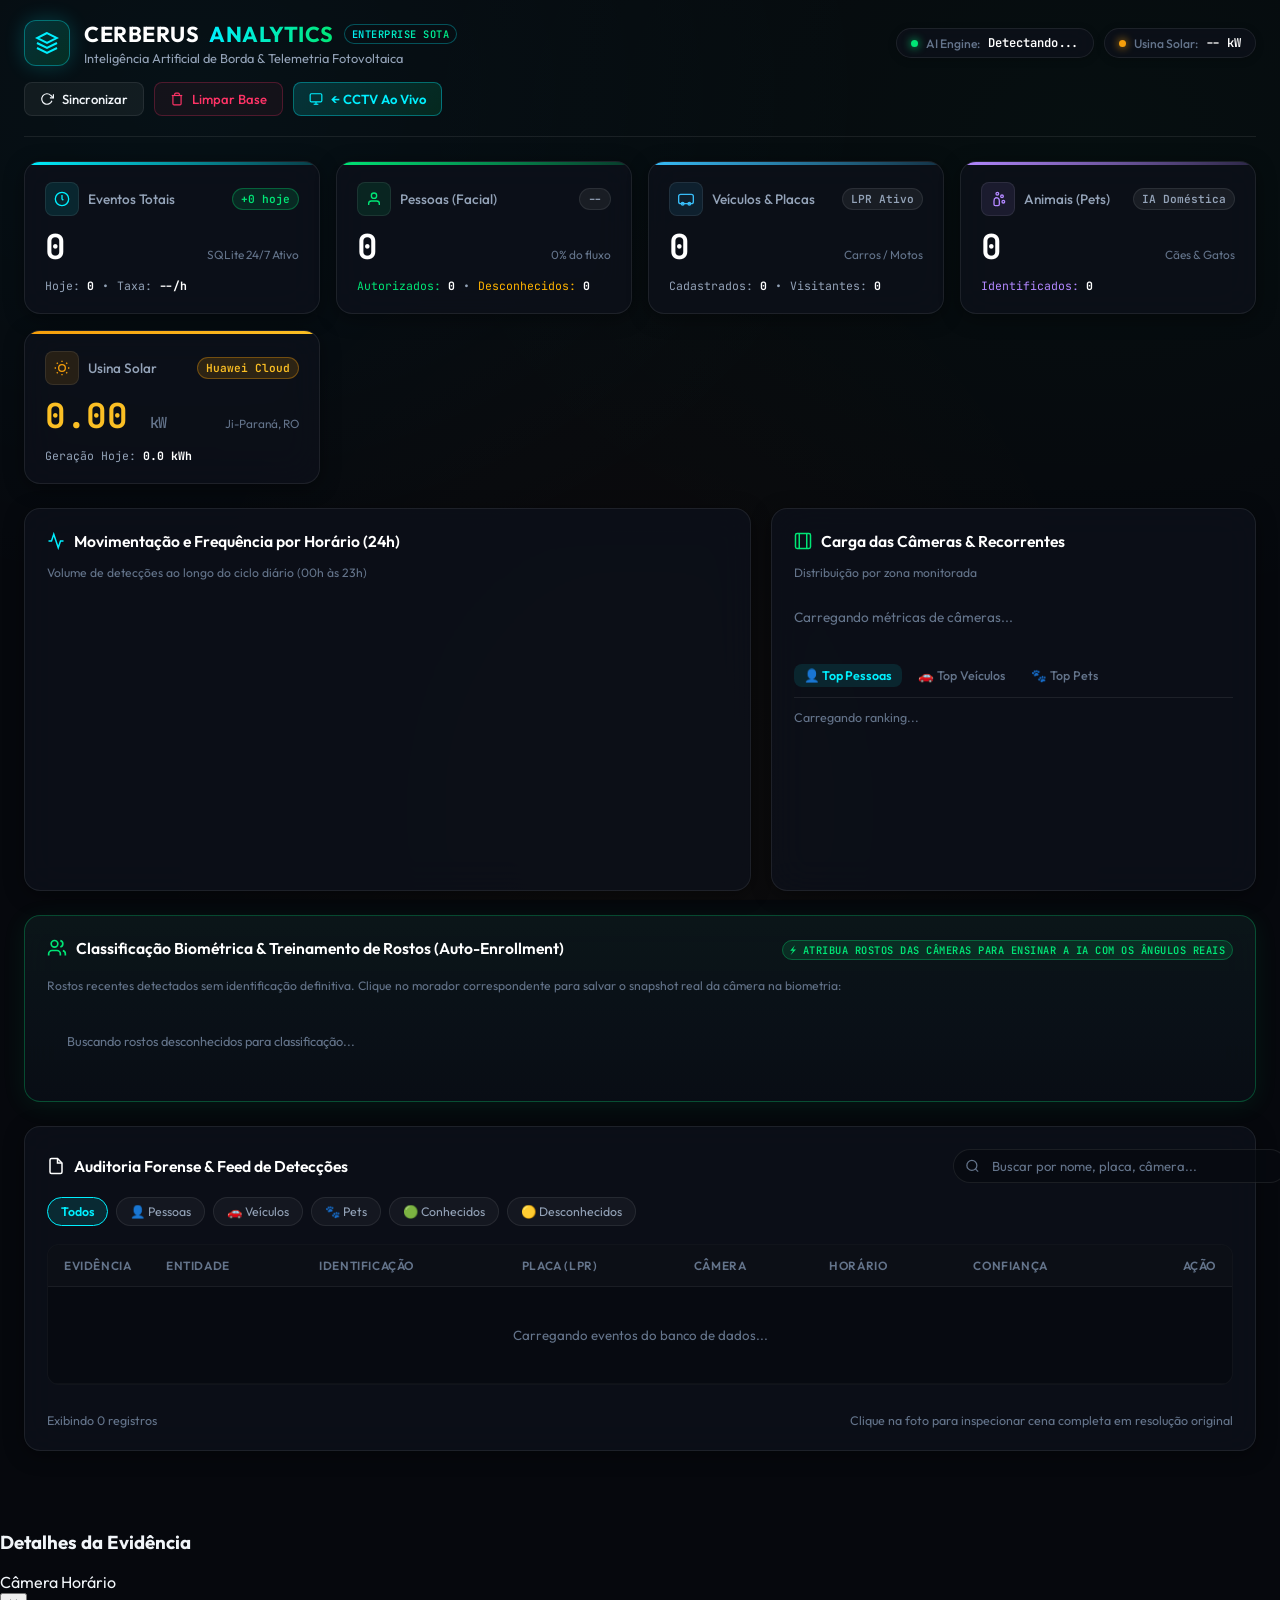
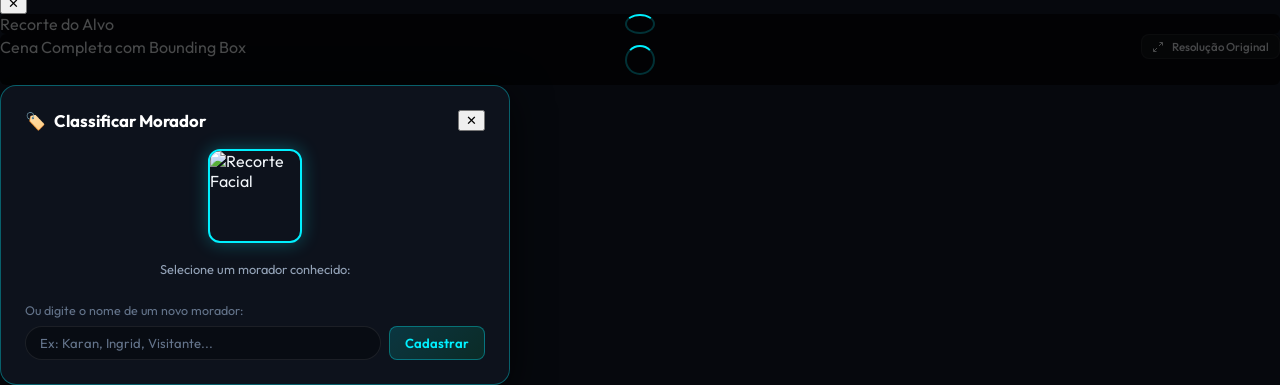
==== commit f578ed73: "feat(faces): implementar auto-enrollment, calibração para CFTV, data augmentation e estúdio de class" ====
--- a/app/static/dashboard.html
+++ b/app/static/dashboard.html
@@ -904,8 +904,163 @@
       transition: opacity 0.3s ease;
     }
 
-    .modal-img.loaded {
-      opacity: 1;
+    /* Estúdio de Treinamento Biométrico & Classificação */
+    .training-panel {
+      border: 1px solid rgba(0, 230, 118, 0.28);
+      background: linear-gradient(180deg, rgba(13, 24, 28, 0.85) 0%, rgba(9, 14, 22, 0.95) 100%);
+      box-shadow: 0 4px 24px rgba(0, 230, 118, 0.08);
+    }
+
+    .training-cards-track {
+      display: flex;
+      gap: 14px;
+      overflow-x: auto;
+      padding: 4px 2px 12px 2px;
+      scroll-snap-type: x mandatory;
+    }
+
+    .training-card {
+      min-width: 220px;
+      max-width: 240px;
+      background: var(--bg-card-inner);
+      border: 1px solid var(--border-subtle);
+      border-radius: var(--radius-md);
+      padding: 12px;
+      display: flex;
+      flex-direction: column;
+      gap: 10px;
+      align-items: center;
+      transition: all 0.25s cubic-bezier(0.16, 1, 0.3, 1);
+      scroll-snap-align: start;
+      position: relative;
+    }
+
+    .training-card:hover {
+      border-color: var(--accent-emerald);
+      transform: translateY(-2px);
+      box-shadow: 0 6px 20px rgba(0, 230, 118, 0.2);
+    }
+
+    .training-crop-img {
+      width: 72px;
+      height: 72px;
+      border-radius: 8px;
+      object-fit: cover;
+      background: #000;
+      border: 1px solid var(--border-subtle);
+      cursor: pointer;
+      transition: transform 0.2s ease;
+    }
+
+    .training-crop-img:hover {
+      transform: scale(1.08);
+      border-color: var(--accent-cyan);
+    }
+
+    .training-meta {
+      text-align: center;
+      font-size: 0.73rem;
+      color: var(--text-dim);
+      line-height: 1.3;
+    }
+
+    .training-meta strong {
+      color: var(--text-main);
+      display: block;
+      font-size: 0.77rem;
+    }
+
+    .training-actions {
+      display: flex;
+      flex-wrap: wrap;
+      gap: 6px;
+      justify-content: center;
+      width: 100%;
+    }
+
+    .btn-enroll-chip {
+      background: rgba(255, 255, 255, 0.05);
+      border: 1px solid var(--border-subtle);
+      color: var(--text-main);
+      padding: 4px 9px;
+      border-radius: var(--radius-full);
+      font-size: 0.72rem;
+      font-family: var(--font-main);
+      cursor: pointer;
+      font-weight: 500;
+      transition: all 0.15s ease;
+      white-space: nowrap;
+    }
+
+    .btn-enroll-chip:hover {
+      background: rgba(0, 230, 118, 0.2);
+      border-color: var(--accent-emerald);
+      color: var(--accent-emerald);
+      transform: translateY(-1px);
+    }
+
+    .btn-enroll-chip.custom {
+      color: var(--accent-cyan);
+      border-color: rgba(0, 240, 255, 0.3);
+    }
+
+    .btn-enroll-chip.custom:hover {
+      background: rgba(0, 240, 255, 0.2);
+      border-color: var(--accent-cyan);
+    }
+
+    .btn-table-classify {
+      background: rgba(0, 230, 118, 0.08);
+      border: 1px solid rgba(0, 230, 118, 0.3);
+      color: var(--accent-emerald);
+      padding: 3px 8px;
+      border-radius: var(--radius-sm);
+      font-size: 0.73rem;
+      font-weight: 600;
+      cursor: pointer;
+      font-family: var(--font-main);
+      display: inline-flex;
+      align-items: center;
+      gap: 5px;
+      transition: all 0.15s ease;
+    }
+
+    .btn-table-classify:hover {
+      background: var(--accent-emerald);
+      color: #000;
+      box-shadow: 0 0 12px rgba(0, 230, 118, 0.4);
+    }
+
+    /* Modal de Classificação */
+    .modal-classify-box {
+      width: 460px;
+      max-width: 92vw;
+      background: #0d121c;
+      border: 1px solid var(--border-accent);
+      border-radius: var(--radius-lg);
+      padding: 24px;
+      box-shadow: 0 10px 40px rgba(0, 0, 0, 0.7);
+      display: flex;
+      flex-direction: column;
+      gap: 18px;
+    }
+
+    .classify-crop-preview {
+      width: 90px;
+      height: 90px;
+      border-radius: 12px;
+      object-fit: cover;
+      margin: 0 auto;
+      border: 2px solid var(--accent-cyan);
+      box-shadow: 0 0 18px rgba(0, 240, 255, 0.3);
+      display: block;
+    }
+
+    .classify-options {
+      display: flex;
+      flex-wrap: wrap;
+      gap: 8px;
+      justify-content: center;
     }
 
     /* Responsividade */
@@ -1190,6 +1345,37 @@
       </div>
     </section>
 
+    <!-- Estúdio de Treinamento Biométrico & Classificação de Rostos -->
+    <section class="panel-card training-panel" id="face-trainer-section">
+      <div class="panel-header">
+        <div class="panel-title-wrap">
+          <h3 class="panel-title">
+            <svg width="20" height="20" viewBox="0 0 24 24" fill="none" stroke="var(--accent-emerald)" stroke-width="2">
+              <path d="M16 21v-2a4 4 0 0 0-4-4H6a4 4 0 0 0-4 4v2"/>
+              <circle cx="9" cy="7" r="4"/>
+              <path d="M22 21v-2a4 4 0 0 0-3-3.87"/>
+              <path d="M16 3.13a4 4 0 0 1 0 7.75"/>
+            </svg>
+            Classificação Biométrica & Treinamento de Rostos (Auto-Enrollment)
+          </h3>
+        </div>
+        <div id="training-stats-badge">
+          <span class="brand-tag" style="background: rgba(0, 230, 118, 0.12); color: var(--accent-emerald); border-color: rgba(0, 230, 118, 0.3);">
+            ⚡ Atribua rostos das câmeras para ensinar a IA com os ângulos reais
+          </span>
+        </div>
+      </div>
+
+      <p class="panel-subtitle">
+        Rostos recentes detectados sem identificação definitiva. Clique no morador correspondente para salvar o snapshot real da câmera na biometria:
+      </p>
+
+      <!-- Carrossel de Rostos Candidatos Recentes -->
+      <div class="training-cards-track" id="training-candidates-list">
+        <div style="color: var(--text-dim); font-size: 0.8rem; padding: 18px;">Buscando rostos desconhecidos para classificação...</div>
+      </div>
+    </section>
+
     <!-- Auditoria Forense e Feed de Detecções -->
     <section class="audit-section">
       <div class="audit-controls">
@@ -1235,11 +1421,12 @@
               <th>Câmera</th>
               <th>Horário</th>
               <th>Confiança</th>
+              <th style="text-align: right;">Ação</th>
             </tr>
           </thead>
           <tbody id="audit-table-body">
             <tr>
-              <td colspan="7" style="text-align: center; color: var(--text-dim); padding: 40px;">
+              <td colspan="8" style="text-align: center; color: var(--text-dim); padding: 40px;">
                 Carregando eventos do banco de dados...
               </td>
             </tr>
@@ -1294,6 +1481,35 @@
 
         <div class="modal-meta-strip" id="modal-meta">
           <!-- Preenchido dinamicamente -->
+        </div>
+      </div>
+    </div>
+  </div>
+
+  <!-- Modal de Classificação & Treinamento Personalizado -->
+  <div class="modal-backdrop" id="modal-classify">
+    <div class="modal-classify-box">
+      <div style="display: flex; justify-content: space-between; align-items: center;">
+        <h3 style="margin: 0; font-size: 1.05rem; color: #fff; display: flex; align-items: center; gap: 8px;">
+          <span>🏷️</span> Classificar Morador
+        </h3>
+        <button class="modal-close-btn" id="modal-classify-close">✕</button>
+      </div>
+
+      <img id="classify-crop-img" src="" alt="Recorte Facial" class="classify-crop-preview">
+      
+      <div style="text-align: center;">
+        <div style="font-size: 0.8rem; color: var(--text-muted); margin-bottom: 8px;">Selecione um morador conhecido:</div>
+        <div class="classify-options" id="modal-classify-known-chips">
+          <!-- Preenchido dinamicamente com os moradores conhecidos -->
+        </div>
+      </div>
+
+      <div style="display: flex; flex-direction: column; gap: 8px;">
+        <label for="classify-custom-input" style="font-size: 0.78rem; color: var(--text-dim);">Ou digite o nome de um novo morador:</label>
+        <div style="display: flex; gap: 8px;">
+          <input type="text" id="classify-custom-input" class="audit-search-input" placeholder="Ex: Karan, Ingrid, Visitante..." style="padding-left: 14px;">
+          <button class="btn-dash btn-primary" id="btn-confirm-classify" style="white-space: nowrap;">Cadastrar</button>
         </div>
       </div>
     </div>
@@ -1695,6 +1911,15 @@
           // Confiança da IA
           const confPct = Math.round((evt.confidence || 0) * 100);
 
+          let actionBtn = "";
+          if (evt.entity_type === "person") {
+            actionBtn = `
+              <button class="btn-table-classify" onclick="openClassifyModal('${eventId}', '${cropUrl}', '${evt.person_name}')">
+                🏷️ Treinar
+              </button>
+            `;
+          }
+
           tr.innerHTML = `
             <td>
               <img src="${cropUrl}" alt="Evidência" class="thumb-evidence" 
@@ -1712,10 +1937,157 @@
                 <span>${confPct}%</span>
               </div>
             </td>
+            <td style="text-align: right;">${actionBtn}</td>
           `;
           tbody.appendChild(tr);
         });
       }
+
+      // Estúdio de Treinamento Biométrico (Auto-Enrollment)
+      let knownPersonsList = [];
+      let pendingClassifyEventId = null;
+
+      async function loadKnownPersons() {
+        try {
+          const res = await fetch("/api/faces");
+          if (res.ok) {
+            const data = await res.json();
+            knownPersonsList = data.known_persons || [];
+          }
+        } catch (e) {
+          console.warn("Erro ao buscar lista de moradores:", e);
+        }
+      }
+
+      async function loadTrainingCandidates() {
+        const container = document.getElementById("training-candidates-list");
+        if (!container) return;
+
+        try {
+          const res = await fetch("/api/faces/candidates?limit=12");
+          if (!res.ok) return;
+          const data = await res.json();
+          const candidates = data.candidates || [];
+
+          if (candidates.length === 0) {
+            container.innerHTML = `
+              <div style="color: var(--text-dim); font-size: 0.8rem; padding: 14px 8px;">
+                ✅ Todos os rostos recentes foram identificados ou não há detecções pendentes no momento.
+              </div>
+            `;
+            return;
+          }
+
+          container.innerHTML = "";
+          candidates.forEach(evt => {
+            const eventId = evt.event_id || evt.id;
+            const cropUrl = `/api/events/${eventId}/crop`;
+            const timeObj = new Date(evt.timestamp);
+            const timeStr = isNaN(timeObj.getTime()) ? evt.timestamp : timeObj.toLocaleTimeString("pt-BR", { hour: "2-digit", minute: "2-digit" });
+
+            const card = document.createElement("div");
+            card.className = "training-card";
+            card.id = `training-card-${eventId}`;
+
+            let chipsHtml = "";
+            const defaultPersons = knownPersonsList.length > 0 ? knownPersonsList : ["Karan", "Ingrid", "Ezequiel", "Sogra"];
+            defaultPersons.slice(0, 4).forEach(person => {
+              chipsHtml += `<button class="btn-enroll-chip" onclick="enrollFace('${eventId}', '${person}')">+ ${person}</button>`;
+            });
+            chipsHtml += `<button class="btn-enroll-chip custom" onclick="openClassifyModal('${eventId}', '${cropUrl}', '${evt.person_name}')">+ Outro</button>`;
+
+            card.innerHTML = `
+              <img src="${cropUrl}" class="training-crop-img" alt="Candidato" title="Clique para inspecionar cena completa"
+                   onclick="openForensicModal('${eventId}', '${evt.person_name}', '${evt.camera_name}', '${timeStr}', '${Math.round((evt.confidence || 0) * 100)}%', '')">
+              <div class="training-meta">
+                <strong>${evt.camera_name || "Câmera"}</strong>
+                <span>${timeStr}</span>
+              </div>
+              <div class="training-actions">
+                ${chipsHtml}
+              </div>
+            `;
+            container.appendChild(card);
+          });
+        } catch (e) {
+          console.error("Erro ao carregar candidatos de treinamento:", e);
+        }
+      }
+
+      window.enrollFace = async function(eventId, personName) {
+        if (!eventId || !personName) return;
+        try {
+          const res = await fetch("/api/faces/classify-event", {
+            method: "POST",
+            headers: { "Content-Type": "application/json" },
+            body: JSON.stringify({ event_id: eventId, person_name: personName })
+          });
+          const result = await res.json();
+          if (res.ok) {
+            // Anima e remove card
+            const card = document.getElementById(`training-card-${eventId}`);
+            if (card) {
+              card.style.transform = "scale(0.8)";
+              card.style.opacity = "0";
+              setTimeout(() => card.remove(), 250);
+            }
+
+            alert(`✅ ${result.message}\nA IA aprendeu com a foto real da câmera!`);
+            
+            // Recarrega lista de conhecidos, dashboard, tabela e candidatos
+            await loadKnownPersons();
+            loadDashboard();
+            loadEventsTable();
+            loadTrainingCandidates();
+          } else {
+            alert(`Erro: ${result.detail || "Falha ao classificar rosto"}`);
+          }
+        } catch (e) {
+          alert("Erro de comunicação ao classificar: " + e);
+        }
+      };
+
+      window.openClassifyModal = function(eventId, cropUrl, currentName) {
+        pendingClassifyEventId = eventId;
+        const modal = document.getElementById("modal-classify");
+        const cropImg = document.getElementById("classify-crop-img");
+        const chipsContainer = document.getElementById("modal-classify-known-chips");
+        const input = document.getElementById("classify-custom-input");
+
+        cropImg.src = cropUrl;
+        input.value = "";
+
+        chipsContainer.innerHTML = "";
+        const personsToDisplay = knownPersonsList.length > 0 ? knownPersonsList : ["Karan", "Ingrid", "Ezequiel", "Sogra"];
+        personsToDisplay.forEach(p => {
+          const btn = document.createElement("button");
+          btn.className = "btn-enroll-chip";
+          btn.textContent = `+ ${p}`;
+          btn.onclick = () => {
+            modal.classList.remove("active");
+            enrollFace(pendingClassifyEventId, p);
+          };
+          chipsContainer.appendChild(btn);
+        });
+
+        modal.classList.add("active");
+      };
+
+      document.getElementById("modal-classify-close").addEventListener("click", () => {
+        document.getElementById("modal-classify").classList.remove("active");
+        pendingClassifyEventId = null;
+      });
+
+      document.getElementById("btn-confirm-classify").addEventListener("click", () => {
+        const input = document.getElementById("classify-custom-input");
+        const name = (input.value || "").trim();
+        if (!name) {
+          alert("Por favor, informe o nome do morador.");
+          return;
+        }
+        document.getElementById("modal-classify").classList.remove("active");
+        enrollFace(pendingClassifyEventId, name);
+      });
 
       // Busca Instantânea
       document.getElementById("audit-search").addEventListener("input", () => {
@@ -1772,6 +2144,9 @@
           <span>ID do Evento: <strong>${id}</strong></span>
           <span>Confiança: <strong>${conf}</strong></span>
           ${plate ? `<span>Placa: <strong>${plate}</strong></span>` : ''}
+          <button class="btn-table-classify" style="margin-left: auto;" onclick="openClassifyModal('${id}', '/api/events/${id}/crop', '${name}')">
+            🏷️ Cadastrar Face como Morador
+          </button>
         `;
 
         // Loaders
@@ -1872,14 +2247,20 @@
       });
 
       // Inicialização
-      loadHeaderTelemetry();
-      loadDashboard();
-      loadEventsTable();
+      async function initDashboard() {
+        await loadKnownPersons();
+        loadHeaderTelemetry();
+        loadDashboard();
+        loadEventsTable();
+        loadTrainingCandidates();
+      }
+      initDashboard();
 
       // Polling sutil a cada 30 segundos
       setInterval(() => {
         loadHeaderTelemetry();
         loadDashboard();
+        loadTrainingCandidates();
       }, 30000);
     });
   </script>
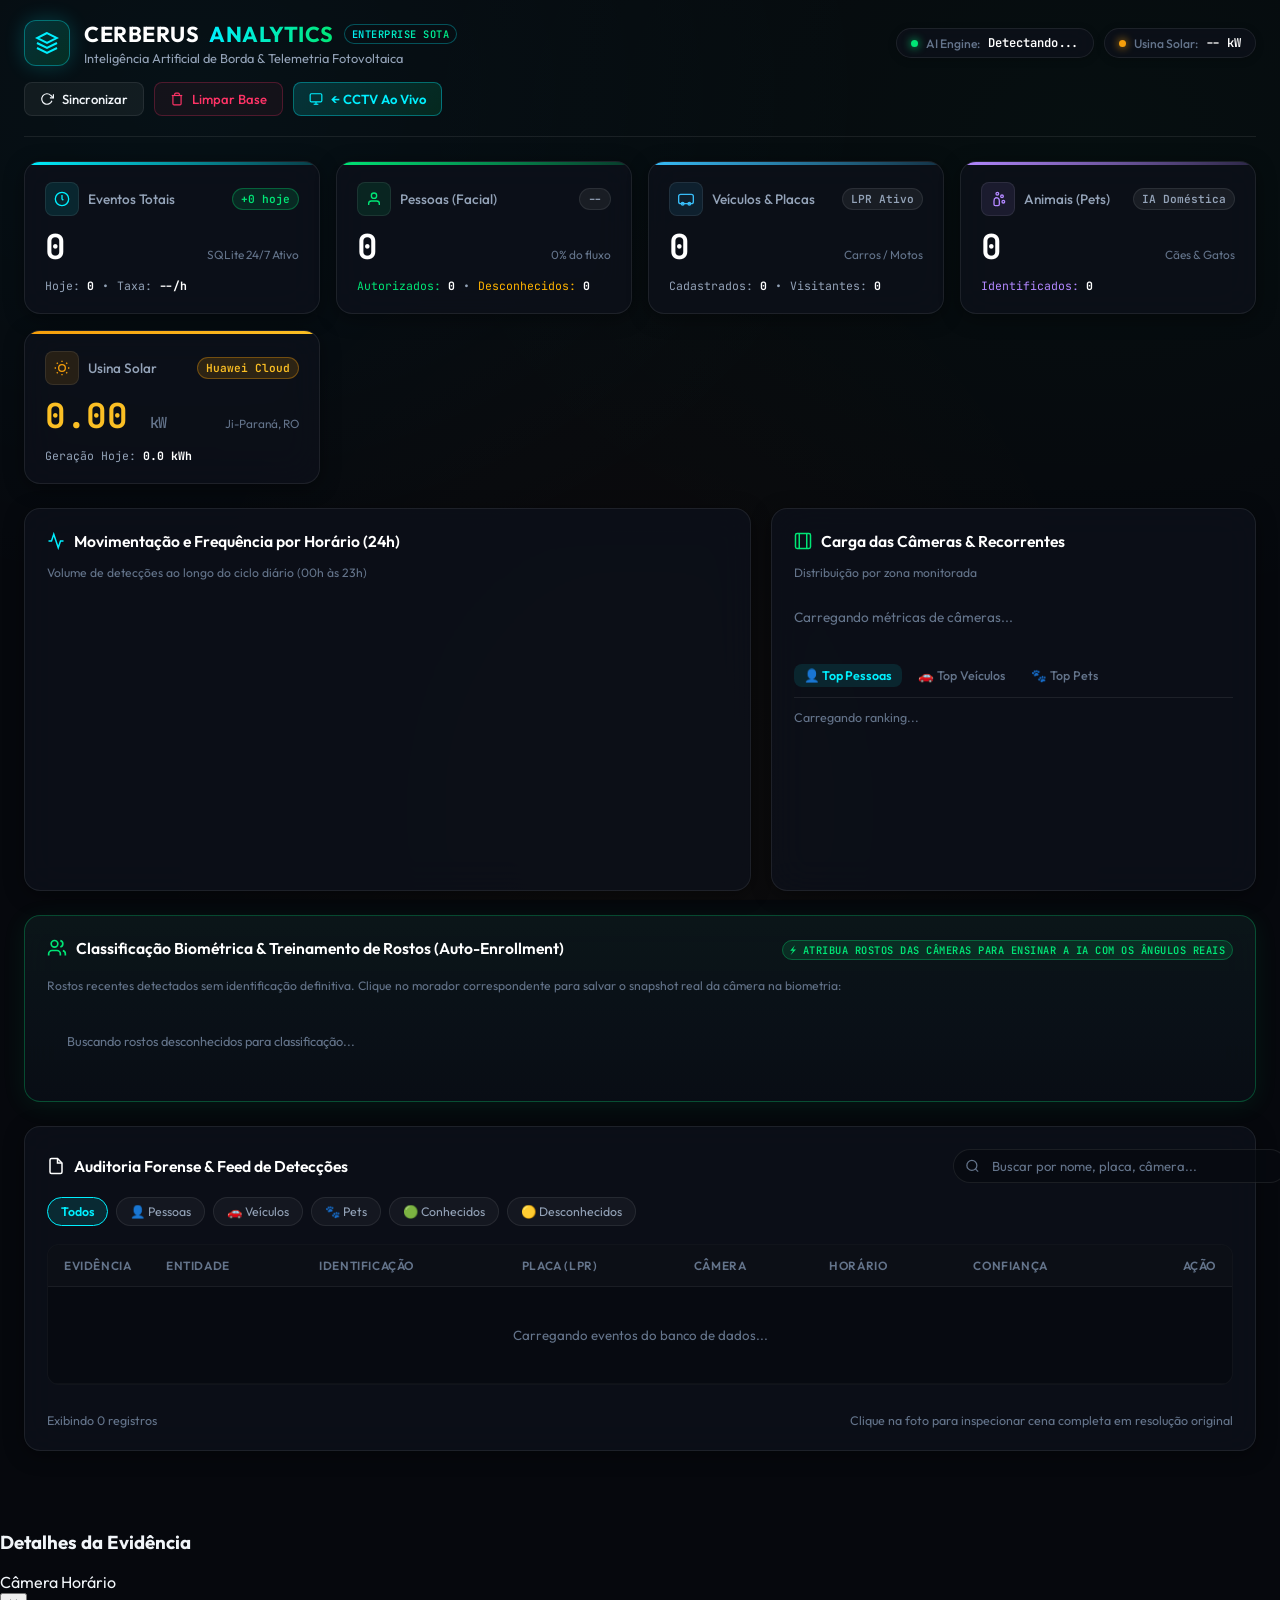
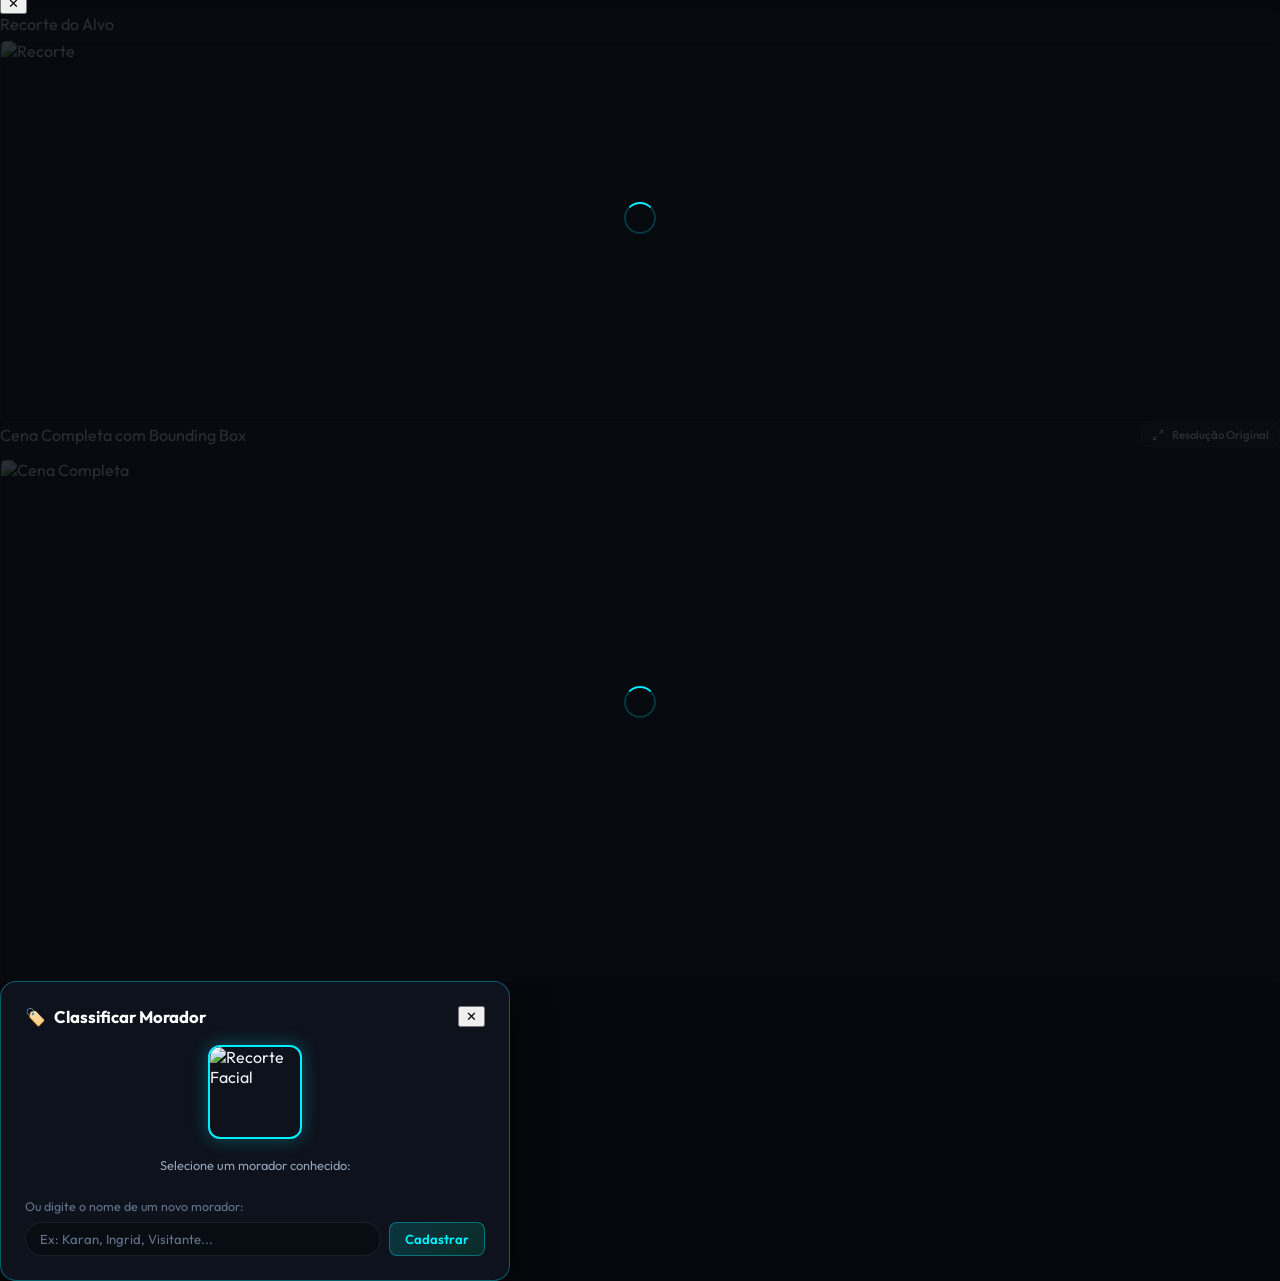
==== commit c1b10e47: "fix(dashboard): corrigir visibilidade e carregamento de imagens no modal forense" ====
--- a/app/static/dashboard.html
+++ b/app/static/dashboard.html
@@ -866,12 +866,16 @@
     /* Estilos do Modal Forense e Loaders */
     .modal-img-box {
       position: relative;
+      min-height: 260px;
+      display: flex;
+      flex-direction: column;
+      gap: 6px;
     }
 
     .modal-loader {
       position: absolute;
       inset: 0;
-      background: rgba(0, 0, 0, 0.7);
+      background: rgba(8, 12, 18, 0.85);
       display: flex;
       flex-direction: column;
       align-items: center;
@@ -879,7 +883,7 @@
       gap: 8px;
       z-index: 5;
       border-radius: 6px;
-      transition: opacity 0.2s ease;
+      pointer-events: none;
     }
 
     .modal-loader.hidden {
@@ -887,8 +891,8 @@
     }
 
     .spinner {
-      width: 26px;
-      height: 26px;
+      width: 28px;
+      height: 28px;
       border: 2px solid rgba(0, 240, 255, 0.2);
       border-top-color: var(--accent-cyan);
       border-radius: 50%;
@@ -900,8 +904,22 @@
     }
 
     .modal-img {
-      opacity: 0;
-      transition: opacity 0.3s ease;
+      width: 100%;
+      height: 100%;
+      min-height: 260px;
+      max-height: 520px;
+      aspect-ratio: 16 / 9;
+      object-fit: contain;
+      background: #000;
+      border-radius: 6px;
+      border: 1px solid var(--border-subtle);
+      display: block;
+      opacity: 1 !important;
+    }
+
+    .modal-img-box:first-child .modal-img {
+      aspect-ratio: 1 / 1;
+      max-height: 380px;
     }
 
     /* Estúdio de Treinamento Biométrico & Classificação */
@@ -2150,13 +2168,10 @@
         `;
 
         // Loaders
-        modalCropImg.classList.remove("loaded");
-        modalFullImg.classList.remove("loaded");
         if (modalCropLoader) modalCropLoader.classList.remove("hidden");
         if (modalFullLoader) modalFullLoader.classList.remove("hidden");
 
         modalCropImg.onload = () => {
-          modalCropImg.classList.add("loaded");
           if (modalCropLoader) modalCropLoader.classList.add("hidden");
         };
         modalCropImg.onerror = () => {
@@ -2164,7 +2179,6 @@
         };
 
         modalFullImg.onload = () => {
-          modalFullImg.classList.add("loaded");
           if (modalFullLoader) modalFullLoader.classList.add("hidden");
         };
         modalFullImg.onerror = () => {
@@ -2175,11 +2189,9 @@
         modalFullImg.src = `/api/events/${id}/full`;
 
         if (modalCropImg.complete && modalCropImg.naturalWidth > 0) {
-          modalCropImg.classList.add("loaded");
           if (modalCropLoader) modalCropLoader.classList.add("hidden");
         }
         if (modalFullImg.complete && modalFullImg.naturalWidth > 0) {
-          modalFullImg.classList.add("loaded");
           if (modalFullLoader) modalFullLoader.classList.add("hidden");
         }
 
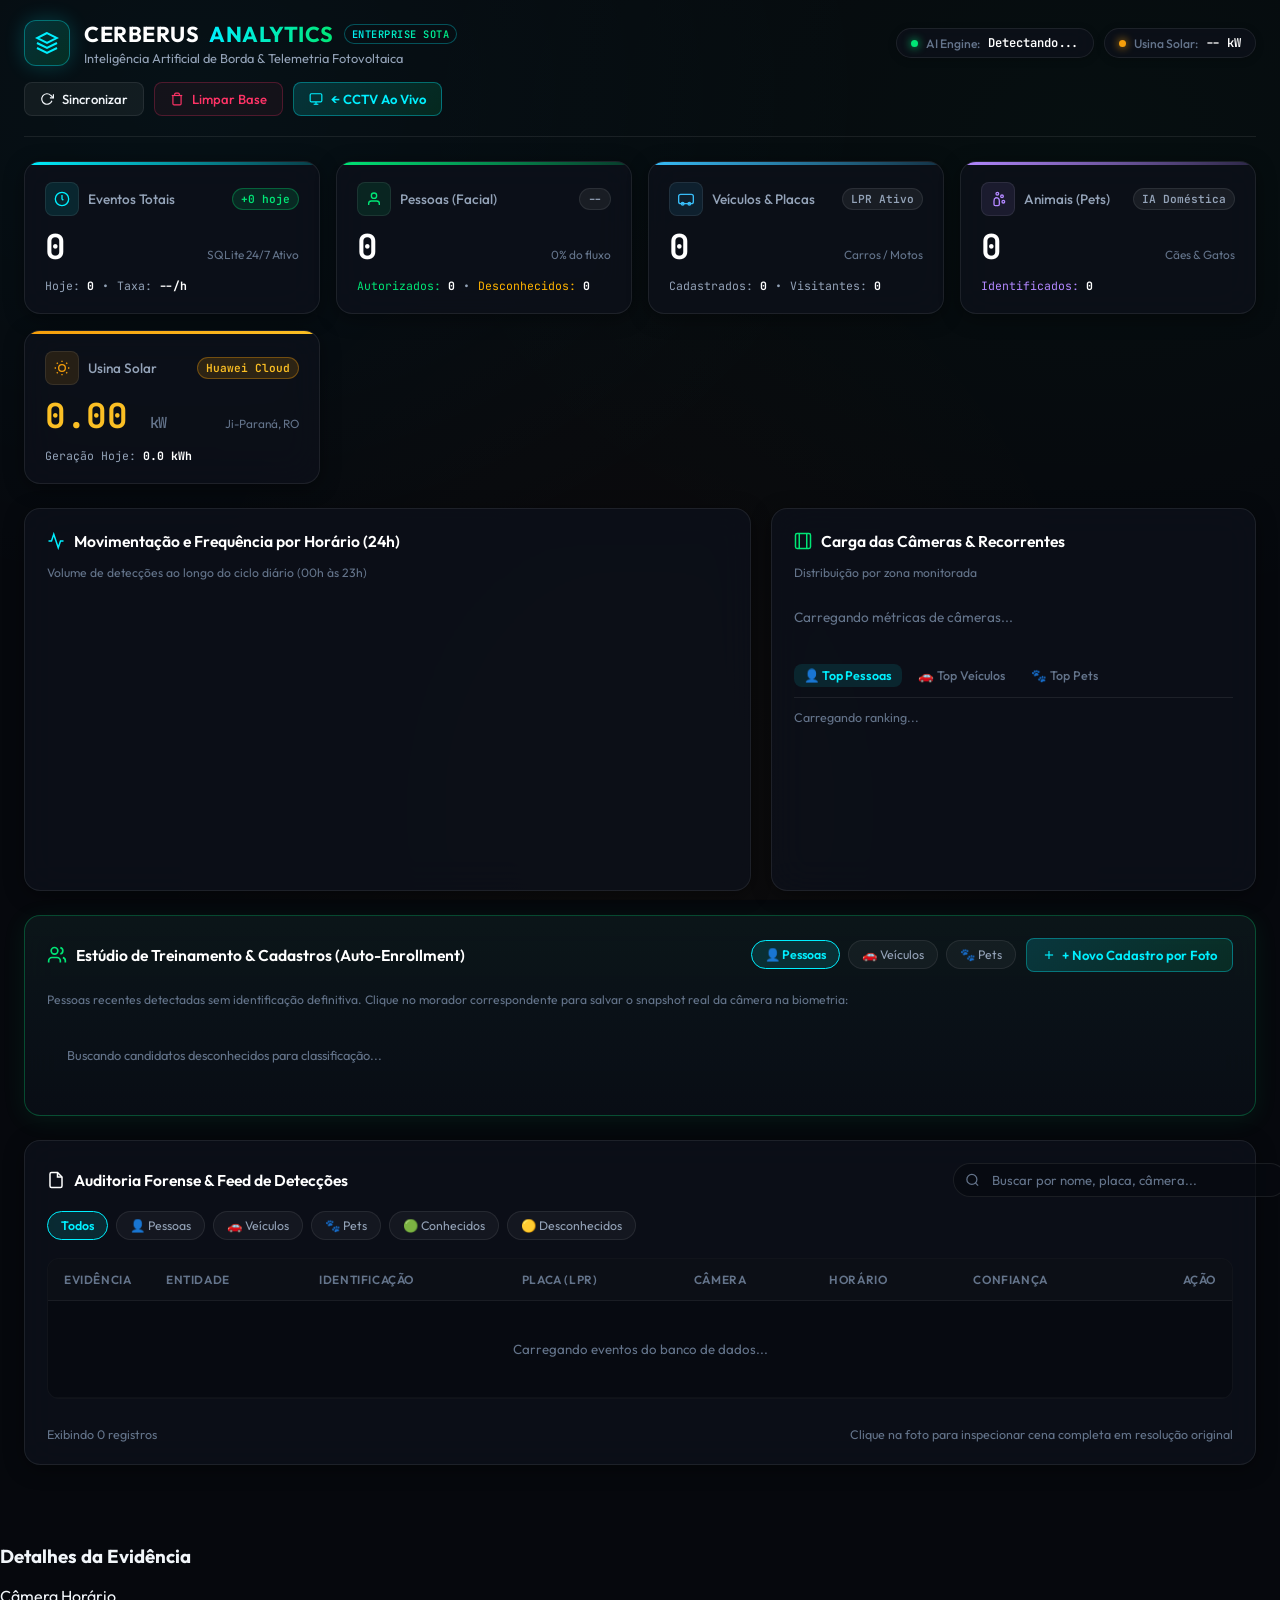
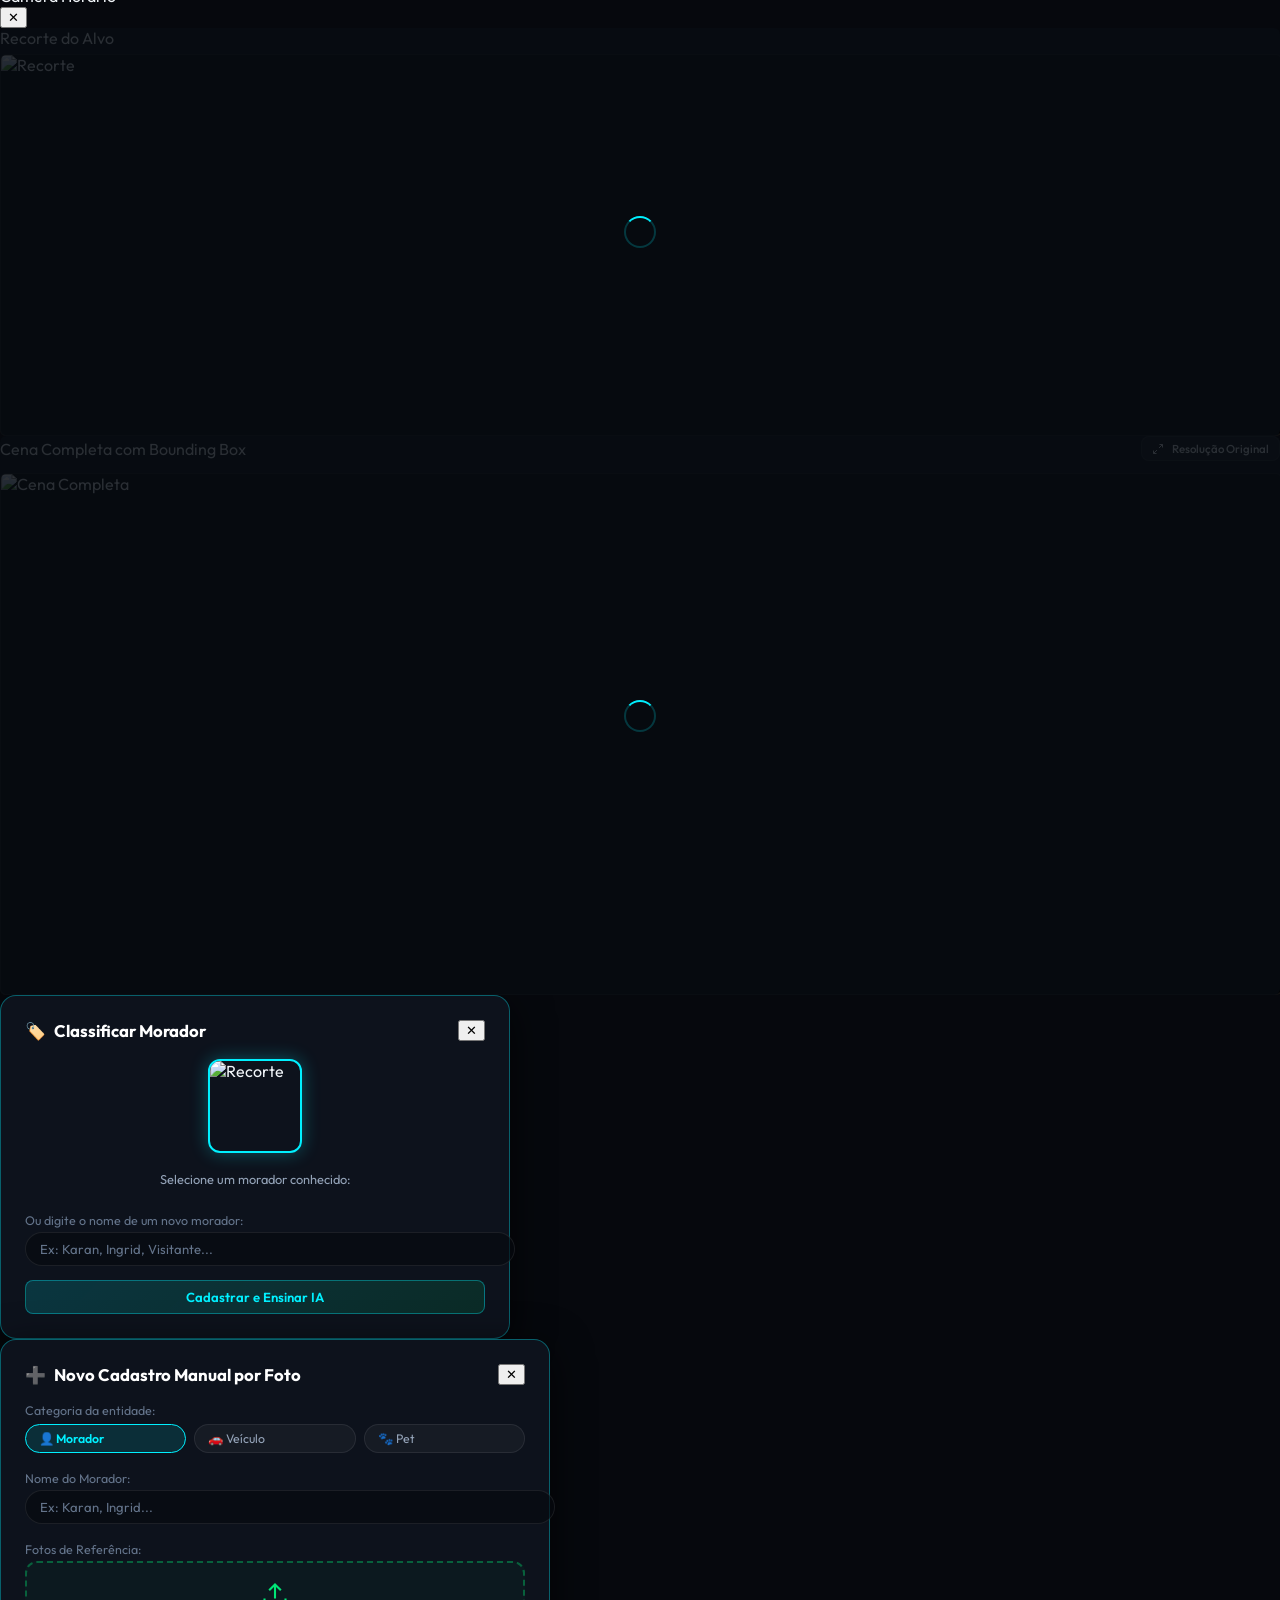
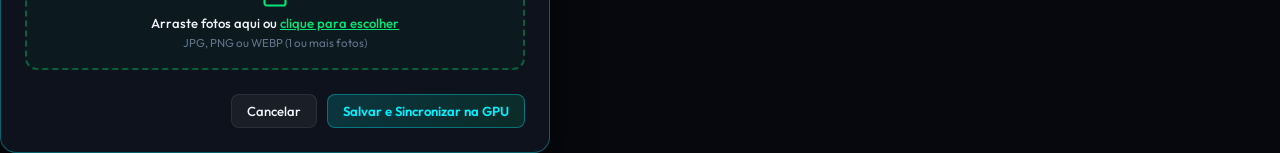
==== commit eebe396d: "feat(dashboard): adiciona suporte completo para cadastro de animais e veiculos via auto-enrollment e" ====
--- a/app/static/dashboard.html
+++ b/app/static/dashboard.html
@@ -1081,6 +1081,44 @@
       justify-content: center;
     }
 
+    .upload-dropzone {
+      border: 2px dashed rgba(0, 230, 118, 0.35);
+      border-radius: var(--radius-md);
+      background: rgba(0, 230, 118, 0.03);
+      padding: 18px 12px;
+      text-align: center;
+      cursor: pointer;
+      transition: all 0.2s ease;
+      display: flex;
+      flex-direction: column;
+      align-items: center;
+      justify-content: center;
+    }
+
+    .upload-dropzone:hover, .upload-dropzone.dragover {
+      border-color: var(--accent-emerald);
+      background: rgba(0, 230, 118, 0.08);
+      box-shadow: 0 0 16px rgba(0, 230, 118, 0.15);
+    }
+
+    .upload-previews {
+      display: flex;
+      gap: 8px;
+      overflow-x: auto;
+      padding: 8px 0 4px 0;
+      margin-top: 6px;
+    }
+
+    .upload-preview-thumb {
+      width: 54px;
+      height: 54px;
+      border-radius: 6px;
+      object-fit: cover;
+      border: 1px solid var(--border-subtle);
+      background: #000;
+      flex-shrink: 0;
+    }
+
     /* Responsividade */
     @media (max-width: 1100px) {
       .analytics-main-grid {
@@ -1363,9 +1401,9 @@
       </div>
     </section>
 
-    <!-- Estúdio de Treinamento Biométrico & Classificação de Rostos -->
+    <!-- Estúdio de Treinamento Biométrico & Classificação Multimodal -->
     <section class="panel-card training-panel" id="face-trainer-section">
-      <div class="panel-header">
+      <div class="panel-header" style="flex-wrap: wrap; gap: 12px; align-items: center;">
         <div class="panel-title-wrap">
           <h3 class="panel-title">
             <svg width="20" height="20" viewBox="0 0 24 24" fill="none" stroke="var(--accent-emerald)" stroke-width="2">
@@ -1374,23 +1412,34 @@
               <path d="M22 21v-2a4 4 0 0 0-3-3.87"/>
               <path d="M16 3.13a4 4 0 0 1 0 7.75"/>
             </svg>
-            Classificação Biométrica & Treinamento de Rostos (Auto-Enrollment)
+            Estúdio de Treinamento & Cadastros (Auto-Enrollment)
           </h3>
         </div>
-        <div id="training-stats-badge">
-          <span class="brand-tag" style="background: rgba(0, 230, 118, 0.12); color: var(--accent-emerald); border-color: rgba(0, 230, 118, 0.3);">
-            ⚡ Atribua rostos das câmeras para ensinar a IA com os ângulos reais
-          </span>
+
+        <!-- Abas Seletoras de Candidatos + Botão Novo Cadastro Direto -->
+        <div style="display: flex; align-items: center; gap: 10px; margin-left: auto; flex-wrap: wrap;">
+          <div class="filter-pills-wrap" id="candidate-type-tabs" style="margin: 0;">
+            <button class="pill-tab active cand-tab-btn" data-cand="person">👤 Pessoas</button>
+            <button class="pill-tab cand-tab-btn" data-cand="vehicle">🚗 Veículos</button>
+            <button class="pill-tab cand-tab-btn" data-cand="pet">🐾 Pets</button>
+          </div>
+          <button class="btn-dash btn-primary" id="btn-open-manual-upload" style="white-space: nowrap; gap: 6px;">
+            <svg width="14" height="14" viewBox="0 0 24 24" fill="none" stroke="currentColor" stroke-width="2">
+              <line x1="12" y1="5" x2="12" y2="19"/>
+              <line x1="5" y1="12" x2="19" y2="12"/>
+            </svg>
+            + Novo Cadastro por Foto
+          </button>
         </div>
       </div>
 
-      <p class="panel-subtitle">
-        Rostos recentes detectados sem identificação definitiva. Clique no morador correspondente para salvar o snapshot real da câmera na biometria:
+      <p class="panel-subtitle" id="training-subtitle">
+        Pessoas recentes detectadas sem identificação definitiva. Clique no morador correspondente para salvar o snapshot real da câmera na biometria:
       </p>
 
-      <!-- Carrossel de Rostos Candidatos Recentes -->
+      <!-- Carrossel de Candidatos Recentes por Categoria -->
       <div class="training-cards-track" id="training-candidates-list">
-        <div style="color: var(--text-dim); font-size: 0.8rem; padding: 18px;">Buscando rostos desconhecidos para classificação...</div>
+        <div style="color: var(--text-dim); font-size: 0.8rem; padding: 18px;">Buscando candidatos desconhecidos para classificação...</div>
       </div>
     </section>
 
@@ -1504,31 +1553,100 @@
     </div>
   </div>
 
-  <!-- Modal de Classificação & Treinamento Personalizado -->
+  <!-- Modal de Classificação & Treinamento Contextual -->
   <div class="modal-backdrop" id="modal-classify">
     <div class="modal-classify-box">
       <div style="display: flex; justify-content: space-between; align-items: center;">
         <h3 style="margin: 0; font-size: 1.05rem; color: #fff; display: flex; align-items: center; gap: 8px;">
-          <span>🏷️</span> Classificar Morador
+          <span id="classify-modal-icon">🏷️</span> <span id="classify-modal-title">Classificar Morador</span>
         </h3>
         <button class="modal-close-btn" id="modal-classify-close">✕</button>
       </div>
 
-      <img id="classify-crop-img" src="" alt="Recorte Facial" class="classify-crop-preview">
+      <img id="classify-crop-img" src="" alt="Recorte" class="classify-crop-preview">
       
       <div style="text-align: center;">
-        <div style="font-size: 0.8rem; color: var(--text-muted); margin-bottom: 8px;">Selecione um morador conhecido:</div>
+        <div id="classify-known-label" style="font-size: 0.8rem; color: var(--text-muted); margin-bottom: 8px;">Selecione um morador conhecido:</div>
         <div class="classify-options" id="modal-classify-known-chips">
-          <!-- Preenchido dinamicamente com os moradores conhecidos -->
+          <!-- Preenchido dinamicamente -->
         </div>
       </div>
 
-      <div style="display: flex; flex-direction: column; gap: 8px;">
-        <label for="classify-custom-input" style="font-size: 0.78rem; color: var(--text-dim);">Ou digite o nome de um novo morador:</label>
-        <div style="display: flex; gap: 8px;">
-          <input type="text" id="classify-custom-input" class="audit-search-input" placeholder="Ex: Karan, Ingrid, Visitante..." style="padding-left: 14px;">
-          <button class="btn-dash btn-primary" id="btn-confirm-classify" style="white-space: nowrap;">Cadastrar</button>
-        </div>
+      <div style="display: flex; flex-direction: column; gap: 10px;">
+        <div>
+          <label id="classify-custom-label" for="classify-custom-input" style="font-size: 0.78rem; color: var(--text-dim); display: block; margin-bottom: 4px;">Ou digite o nome de um novo morador:</label>
+          <input type="text" id="classify-custom-input" class="audit-search-input" placeholder="Ex: Karan, Ingrid, Visitante..." style="padding-left: 14px; width: 100%;">
+        </div>
+
+        <div id="classify-plate-container" style="display: none;">
+          <label for="classify-plate-input" style="font-size: 0.78rem; color: var(--text-dim); display: block; margin-bottom: 4px;">Placa Mercosul / Cinza (Opcional):</label>
+          <input type="text" id="classify-plate-input" class="audit-search-input" placeholder="Ex: BRA2E19 ou NEC4J83" style="padding-left: 14px; width: 100%; text-transform: uppercase;">
+        </div>
+
+        <button class="btn-dash btn-primary" id="btn-confirm-classify" style="white-space: nowrap; width: 100%; justify-content: center; margin-top: 4px;">
+          Cadastrar e Ensinar IA
+        </button>
+      </div>
+    </div>
+  </div>
+
+  <!-- Modal de Cadastro Manual Direto por Fotos -->
+  <div class="modal-backdrop" id="modal-manual-upload">
+    <div class="modal-classify-box" style="width: 500px;">
+      <div style="display: flex; justify-content: space-between; align-items: center;">
+        <h3 style="margin: 0; font-size: 1.05rem; color: #fff; display: flex; align-items: center; gap: 8px;">
+          <span>➕</span> Novo Cadastro Manual por Foto
+        </h3>
+        <button class="modal-close-btn" id="modal-manual-close">✕</button>
+      </div>
+
+      <!-- Seletor de Categoria -->
+      <div>
+        <div style="font-size: 0.78rem; color: var(--text-dim); margin-bottom: 6px;">Categoria da entidade:</div>
+        <div class="filter-pills-wrap" id="manual-upload-type-tabs" style="margin: 0; width: 100%;">
+          <button type="button" class="pill-tab active manual-type-tab" data-type="person" style="flex: 1; text-align: center;">👤 Morador</button>
+          <button type="button" class="pill-tab manual-type-tab" data-type="vehicle" style="flex: 1; text-align: center;">🚗 Veículo</button>
+          <button type="button" class="pill-tab manual-type-tab" data-type="pet" style="flex: 1; text-align: center;">🐾 Pet</button>
+        </div>
+      </div>
+
+      <!-- Campos de Texto -->
+      <div style="display: flex; flex-direction: column; gap: 10px;">
+        <div>
+          <label id="manual-name-label" for="manual-name-input" style="font-size: 0.78rem; color: var(--text-dim); display: block; margin-bottom: 4px;">Nome do Morador:</label>
+          <input type="text" id="manual-name-input" class="audit-search-input" placeholder="Ex: Karan, Ingrid..." style="padding-left: 14px; width: 100%;">
+        </div>
+        
+        <div id="manual-plate-container" style="display: none;">
+          <label for="manual-plate-input" style="font-size: 0.78rem; color: var(--text-dim); display: block; margin-bottom: 4px;">Placa Mercosul / Cinza (Opcional):</label>
+          <input type="text" id="manual-plate-input" class="audit-search-input" placeholder="Ex: BRA2E19 ou NEC4J83" style="padding-left: 14px; width: 100%; text-transform: uppercase;">
+        </div>
+      </div>
+
+      <!-- Área de Upload Drag & Drop -->
+      <div>
+        <label style="font-size: 0.78rem; color: var(--text-dim); display: block; margin-bottom: 4px;">Fotos de Referência:</label>
+        <div class="upload-dropzone" id="manual-dropzone">
+          <input type="file" id="manual-file-input" multiple accept="image/jpeg,image/png,image/webp" style="display: none;">
+          <svg width="28" height="28" viewBox="0 0 24 24" fill="none" stroke="var(--accent-emerald)" stroke-width="1.8" style="margin-bottom: 6px;">
+            <path d="M21 15v4a2 2 0 0 1-2 2H5a2 2 0 0 1-2-2v-4"/>
+            <polyline points="17 8 12 3 7 8"/>
+            <line x1="12" y1="3" x2="12" y2="15"/>
+          </svg>
+          <div style="font-size: 0.82rem; color: var(--text-main); font-weight: 500;">
+            Arraste fotos aqui ou <span style="color: var(--accent-emerald); text-decoration: underline; cursor: pointer;">clique para escolher</span>
+          </div>
+          <div style="font-size: 0.72rem; color: var(--text-dim); margin-top: 4px;">JPG, PNG ou WEBP (1 ou mais fotos)</div>
+        </div>
+        <div id="manual-previews" class="upload-previews" style="display: none;"></div>
+      </div>
+
+      <!-- Rodapé com Botões -->
+      <div style="display: flex; justify-content: flex-end; gap: 10px; margin-top: 6px;">
+        <button class="btn-dash" id="btn-manual-cancel" type="button">Cancelar</button>
+        <button class="btn-dash btn-primary" id="btn-manual-submit" type="button" style="white-space: nowrap;">
+          Salvar e Sincronizar na GPU
+        </button>
       </div>
     </div>
   </div>
@@ -1930,10 +2048,12 @@
           const confPct = Math.round((evt.confidence || 0) * 100);
 
           let actionBtn = "";
-          if (evt.entity_type === "person") {
+          if (!evt.is_known) {
+            const entType = evt.entity_type || "person";
+            const typeIcon = entType === "vehicle" ? "🚗" : (entType === "pet" ? "🐾" : "👤");
             actionBtn = `
-              <button class="btn-table-classify" onclick="openClassifyModal('${eventId}', '${cropUrl}', '${evt.person_name}')">
-                🏷️ Treinar
+              <button class="btn-table-classify" onclick="openClassifyModal('${eventId}', '${cropUrl}', '${evt.person_name || ''}', '${entType}', '${evt.license_plate || ''}')">
+                ${typeIcon} Treinar
               </button>
             `;
           }
@@ -1942,7 +2062,7 @@
             <td>
               <img src="${cropUrl}" alt="Evidência" class="thumb-evidence" 
                    onmouseenter="prefetchEvent('${eventId}')" 
-                   onclick="openForensicModal('${eventId}', '${evt.person_name}', '${evt.camera_name}', '${formattedTime}', '${confPct}%', '${evt.license_plate || ''}')">
+                   onclick="openForensicModal('${eventId}', '${evt.person_name}', '${evt.camera_name}', '${formattedTime}', '${confPct}%', '${evt.license_plate || ''}', '${evt.entity_type || 'person'}')">
             </td>
             <td><span style="font-size: 0.76rem; color: var(--text-muted); font-weight: 500;">${typeLabel}</span></td>
             <td><span class="badge-forensic ${badgeClass}">${evt.person_name}</span></td>
@@ -1961,19 +2081,34 @@
         });
       }
 
-      // Estúdio de Treinamento Biométrico (Auto-Enrollment)
+      // Estúdio de Treinamento Biométrico & Multimodal (Auto-Enrollment)
+      let knownEntities = { persons: [], vehicles: [], pets: [] };
       let knownPersonsList = [];
+      let currentCandidateType = "person";
       let pendingClassifyEventId = null;
-
-      async function loadKnownPersons() {
+      let pendingClassifyEntityType = "person";
+      let manualSelectedFiles = [];
+      let manualSelectedType = "person";
+
+      async function loadKnownEntities() {
         try {
-          const res = await fetch("/api/faces");
+          const res = await fetch("/api/entities/known");
           if (res.ok) {
             const data = await res.json();
-            knownPersonsList = data.known_persons || [];
+            knownEntities.persons = data.persons || [];
+            knownEntities.vehicles = data.vehicles || [];
+            knownEntities.pets = data.pets || [];
+            knownPersonsList = knownEntities.persons;
+          } else {
+            const fRes = await fetch("/api/faces");
+            if (fRes.ok) {
+              const fData = await fRes.json();
+              knownEntities.persons = fData.known_persons || [];
+              knownPersonsList = knownEntities.persons;
+            }
           }
         } catch (e) {
-          console.warn("Erro ao buscar lista de moradores:", e);
+          console.warn("Erro ao buscar entidades cadastradas:", e);
         }
       }
 
@@ -1982,15 +2117,20 @@
         if (!container) return;
 
         try {
-          const res = await fetch("/api/faces/candidates?limit=12");
+          const res = await fetch(`/api/candidates?entity_type=${currentCandidateType}&limit=12`);
           if (!res.ok) return;
           const data = await res.json();
           const candidates = data.candidates || [];
 
           if (candidates.length === 0) {
+            let emptyMsg = "✅ Nenhuma detecção pendente no momento para esta categoria.";
+            if (currentCandidateType === "person") emptyMsg = "✅ Todos os rostos recentes foram identificados ou não há detecções pendentes no momento.";
+            else if (currentCandidateType === "vehicle") emptyMsg = "✅ Todos os veículos recentes foram identificados ou não há novos veículos pendentes.";
+            else if (currentCandidateType === "pet") emptyMsg = "✅ Todos os pets recentes foram identificados ou não há animais pendentes no momento.";
+
             container.innerHTML = `
               <div style="color: var(--text-dim); font-size: 0.8rem; padding: 14px 8px;">
-                ✅ Todos os rostos recentes foram identificados ou não há detecções pendentes no momento.
+                ${emptyMsg}
               </div>
             `;
             return;
@@ -2008,18 +2148,32 @@
             card.id = `training-card-${eventId}`;
 
             let chipsHtml = "";
-            const defaultPersons = knownPersonsList.length > 0 ? knownPersonsList : ["Karan", "Ingrid", "Ezequiel", "Sogra"];
-            defaultPersons.slice(0, 4).forEach(person => {
-              chipsHtml += `<button class="btn-enroll-chip" onclick="enrollFace('${eventId}', '${person}')">+ ${person}</button>`;
+            let currentList = [];
+            if (currentCandidateType === "vehicle") {
+              currentList = knownEntities.vehicles.length > 0 ? knownEntities.vehicles : ["Meu Carro", "Vizinho"];
+            } else if (currentCandidateType === "pet") {
+              currentList = knownEntities.pets.length > 0 ? knownEntities.pets : ["Thor", "Felix"];
+            } else {
+              currentList = knownEntities.persons.length > 0 ? knownEntities.persons : ["Karan", "Ingrid", "Ezequiel", "Sogra"];
+            }
+
+            currentList.slice(0, 4).forEach(item => {
+              chipsHtml += `<button class="btn-enroll-chip" onclick="enrollEntity('${eventId}', '${item}', '${currentCandidateType}', '${evt.license_plate || ''}')">+ ${item}</button>`;
             });
-            chipsHtml += `<button class="btn-enroll-chip custom" onclick="openClassifyModal('${eventId}', '${cropUrl}', '${evt.person_name}')">+ Outro</button>`;
+            chipsHtml += `<button class="btn-enroll-chip custom" onclick="openClassifyModal('${eventId}', '${cropUrl}', '${evt.person_name || ''}', '${currentCandidateType}', '${evt.license_plate || ''}')">+ Outro</button>`;
+
+            let plateBadge = "";
+            if (evt.license_plate) {
+              plateBadge = `<div class="badge-plate-mercosul" style="transform: scale(0.85); margin-top: 4px;"><span class="plate-top">BRASIL</span><span class="plate-code">${evt.license_plate}</span></div>`;
+            }
 
             card.innerHTML = `
               <img src="${cropUrl}" class="training-crop-img" alt="Candidato" title="Clique para inspecionar cena completa"
-                   onclick="openForensicModal('${eventId}', '${evt.person_name}', '${evt.camera_name}', '${timeStr}', '${Math.round((evt.confidence || 0) * 100)}%', '')">
+                   onclick="openForensicModal('${eventId}', '${evt.person_name}', '${evt.camera_name}', '${timeStr}', '${Math.round((evt.confidence || 0) * 100)}%', '${evt.license_plate || ''}', '${currentCandidateType}')">
               <div class="training-meta">
                 <strong>${evt.camera_name || "Câmera"}</strong>
                 <span>${timeStr}</span>
+                ${plateBadge}
               </div>
               <div class="training-actions">
                 ${chipsHtml}
@@ -2032,17 +2186,22 @@
         }
       }
 
-      window.enrollFace = async function(eventId, personName) {
-        if (!eventId || !personName) return;
+      window.enrollEntity = async function(eventId, entityName, entityType, licensePlate) {
+        if (!eventId || !entityName) return;
+        const entType = entityType || "person";
         try {
-          const res = await fetch("/api/faces/classify-event", {
+          const res = await fetch("/api/entities/classify-event", {
             method: "POST",
             headers: { "Content-Type": "application/json" },
-            body: JSON.stringify({ event_id: eventId, person_name: personName })
+            body: JSON.stringify({
+              event_id: eventId,
+              entity_name: entityName,
+              entity_type: entType,
+              license_plate: licensePlate || null
+            })
           });
           const result = await res.json();
           if (res.ok) {
-            // Anima e remove card
             const card = document.getElementById(`training-card-${eventId}`);
             if (card) {
               card.style.transform = "scale(0.8)";
@@ -2051,39 +2210,83 @@
             }
 
             alert(`✅ ${result.message}\nA IA aprendeu com a foto real da câmera!`);
-            
-            // Recarrega lista de conhecidos, dashboard, tabela e candidatos
-            await loadKnownPersons();
+
+            await loadKnownEntities();
             loadDashboard();
             loadEventsTable();
             loadTrainingCandidates();
           } else {
-            alert(`Erro: ${result.detail || "Falha ao classificar rosto"}`);
+            alert(`Erro: ${result.detail || "Falha ao classificar entidade"}`);
           }
         } catch (e) {
           alert("Erro de comunicação ao classificar: " + e);
         }
       };
 
-      window.openClassifyModal = function(eventId, cropUrl, currentName) {
+      window.enrollFace = function(eventId, personName) {
+        return enrollEntity(eventId, personName, "person");
+      };
+
+      window.openClassifyModal = function(eventId, cropUrl, currentName, entityType, currentPlate) {
         pendingClassifyEventId = eventId;
+        pendingClassifyEntityType = entityType || "person";
+
         const modal = document.getElementById("modal-classify");
         const cropImg = document.getElementById("classify-crop-img");
         const chipsContainer = document.getElementById("modal-classify-known-chips");
         const input = document.getElementById("classify-custom-input");
+        const icon = document.getElementById("classify-modal-icon");
+        const title = document.getElementById("classify-modal-title");
+        const knownLabel = document.getElementById("classify-known-label");
+        const customLabel = document.getElementById("classify-custom-label");
+        const plateContainer = document.getElementById("classify-plate-container");
+        const plateInput = document.getElementById("classify-plate-input");
 
         cropImg.src = cropUrl;
         input.value = "";
+        if (plateInput) plateInput.value = currentPlate || "";
+
+        if (pendingClassifyEntityType === "vehicle") {
+          if (icon) icon.textContent = "🚗";
+          if (title) title.textContent = "Classificar Veículo";
+          if (knownLabel) knownLabel.textContent = "Selecione um veículo cadastrado:";
+          if (customLabel) customLabel.textContent = "Ou digite o nome / modelo do veículo:";
+          input.placeholder = "Ex: Meu Civic, Ranger Prata, Vizinho...";
+          if (plateContainer) plateContainer.style.display = "flex";
+        } else if (pendingClassifyEntityType === "pet") {
+          if (icon) icon.textContent = "🐾";
+          if (title) title.textContent = "Classificar Pet";
+          if (knownLabel) knownLabel.textContent = "Selecione um animal cadastrado:";
+          if (customLabel) customLabel.textContent = "Ou digite o nome do pet:";
+          input.placeholder = "Ex: Thor, Felix, Rex...";
+          if (plateContainer) plateContainer.style.display = "none";
+        } else {
+          if (icon) icon.textContent = "👤";
+          if (title) title.textContent = "Classificar Morador";
+          if (knownLabel) knownLabel.textContent = "Selecione um morador conhecido:";
+          if (customLabel) customLabel.textContent = "Ou digite o nome de um novo morador:";
+          input.placeholder = "Ex: Karan, Ingrid, Visitante...";
+          if (plateContainer) plateContainer.style.display = "none";
+        }
 
         chipsContainer.innerHTML = "";
-        const personsToDisplay = knownPersonsList.length > 0 ? knownPersonsList : ["Karan", "Ingrid", "Ezequiel", "Sogra"];
-        personsToDisplay.forEach(p => {
+        let displayList = [];
+        if (pendingClassifyEntityType === "vehicle") {
+          displayList = knownEntities.vehicles.length > 0 ? knownEntities.vehicles : ["Meu Carro", "Vizinho"];
+        } else if (pendingClassifyEntityType === "pet") {
+          displayList = knownEntities.pets.length > 0 ? knownEntities.pets : ["Thor", "Felix"];
+        } else {
+          displayList = knownEntities.persons.length > 0 ? knownEntities.persons : ["Karan", "Ingrid", "Ezequiel", "Sogra"];
+        }
+
+        displayList.forEach(item => {
           const btn = document.createElement("button");
           btn.className = "btn-enroll-chip";
-          btn.textContent = `+ ${p}`;
+          btn.textContent = `+ ${item}`;
           btn.onclick = () => {
             modal.classList.remove("active");
-            enrollFace(pendingClassifyEventId, p);
+            const plateVal = plateInput ? plateInput.value.trim() : "";
+            enrollEntity(pendingClassifyEventId, item, pendingClassifyEntityType, plateVal || currentPlate);
           };
           chipsContainer.appendChild(btn);
         });
@@ -2100,11 +2303,35 @@
         const input = document.getElementById("classify-custom-input");
         const name = (input.value || "").trim();
         if (!name) {
-          alert("Por favor, informe o nome do morador.");
+          alert("Por favor, informe o nome para cadastro.");
           return;
         }
+        const plateInput = document.getElementById("classify-plate-input");
+        const plateVal = plateInput ? plateInput.value.trim() : "";
         document.getElementById("modal-classify").classList.remove("active");
-        enrollFace(pendingClassifyEventId, name);
+        enrollEntity(pendingClassifyEventId, name, pendingClassifyEntityType, plateVal);
+      });
+
+      // Abas de Candidatos no Painel Superior
+      document.querySelectorAll(".cand-tab-btn").forEach(btn => {
+        btn.addEventListener("click", () => {
+          document.querySelectorAll(".cand-tab-btn").forEach(b => b.classList.remove("active"));
+          btn.classList.add("active");
+          currentCandidateType = btn.dataset.cand;
+
+          const subtitle = document.getElementById("training-subtitle");
+          if (subtitle) {
+            if (currentCandidateType === "vehicle") {
+              subtitle.textContent = "Veículos recentes detectados sem identificação definitiva. Atribua o veículo correspondente ou cadastre uma nova placa:";
+            } else if (currentCandidateType === "pet") {
+              subtitle.textContent = "Animais de estimação recentes sem identificação. Clique no pet correspondente para associar:";
+            } else {
+              subtitle.textContent = "Pessoas recentes detectadas sem identificação definitiva. Clique no morador correspondente para salvar o snapshot real da câmera na biometria:";
+            }
+          }
+
+          loadTrainingCandidates();
+        });
       });
 
       // Busca Instantânea
@@ -2147,7 +2374,14 @@
       const modalFullLoader = document.getElementById("modal-full-loader");
       const modalFullRawLink = document.getElementById("modal-full-raw-link");
 
-      window.openForensicModal = function(id, name, camera, time, conf, plate) {
+      // Modal Forense
+      const modalCropImg = document.getElementById("modal-crop");
+      const modalFullImg = document.getElementById("modal-full");
+      const modalCropLoader = document.getElementById("modal-crop-loader");
+      const modalFullLoader = document.getElementById("modal-full-loader");
+      const modalFullRawLink = document.getElementById("modal-full-raw-link");
+
+      window.openForensicModal = function(id, name, camera, time, conf, plate, entityType) {
         document.getElementById("modal-name").textContent = `Evidência: ${name}`;
         document.getElementById("modal-camera").textContent = camera;
         document.getElementById("modal-time").textContent = time;
@@ -2155,6 +2389,11 @@
         if (modalFullRawLink) {
           modalFullRawLink.href = `/api/events/${id}/full?raw=true`;
         }
+
+        const entType = entityType || "person";
+        let btnLabel = "🏷️ Cadastrar Face como Morador";
+        if (entType === "vehicle") btnLabel = "🚗 Cadastrar Veículo";
+        else if (entType === "pet") btnLabel = "🐾 Cadastrar Pet";
 
         // Metadados no rodapé do modal
         const metaStrip = document.getElementById("modal-meta");
@@ -2162,8 +2401,8 @@
           <span>ID do Evento: <strong>${id}</strong></span>
           <span>Confiança: <strong>${conf}</strong></span>
           ${plate ? `<span>Placa: <strong>${plate}</strong></span>` : ''}
-          <button class="btn-table-classify" style="margin-left: auto;" onclick="openClassifyModal('${id}', '/api/events/${id}/crop', '${name}')">
-            🏷️ Cadastrar Face como Morador
+          <button class="btn-table-classify" style="margin-left: auto;" onclick="openClassifyModal('${id}', '/api/events/${id}/crop', '${name}', '${entType}', '${plate || ''}')">
+            ${btnLabel}
           </button>
         `;
 
@@ -2213,17 +2452,183 @@
         }
       });
 
+      // Gerenciamento do Modal de Cadastro Manual Direto por Fotos
+      const modalManual = document.getElementById("modal-manual-upload");
+      const btnOpenManual = document.getElementById("btn-open-manual-upload");
+      const btnManualClose = document.getElementById("modal-manual-close");
+      const btnManualCancel = document.getElementById("btn-manual-cancel");
+      const dropzone = document.getElementById("manual-dropzone");
+      const fileInput = document.getElementById("manual-file-input");
+      const previewsContainer = document.getElementById("manual-previews");
+      const manualNameInput = document.getElementById("manual-name-input");
+      const manualPlateInput = document.getElementById("manual-plate-input");
+      const manualPlateContainer = document.getElementById("manual-plate-container");
+      const manualNameLabel = document.getElementById("manual-name-label");
+      const btnManualSubmit = document.getElementById("btn-manual-submit");
+
+      function resetManualForm() {
+        manualSelectedFiles = [];
+        if (fileInput) fileInput.value = "";
+        if (manualNameInput) manualNameInput.value = "";
+        if (manualPlateInput) manualPlateInput.value = "";
+        if (previewsContainer) {
+          previewsContainer.innerHTML = "";
+          previewsContainer.style.display = "none";
+        }
+      }
+
+      function updateManualPreviews() {
+        if (!previewsContainer) return;
+        previewsContainer.innerHTML = "";
+        if (manualSelectedFiles.length === 0) {
+          previewsContainer.style.display = "none";
+          return;
+        }
+        previewsContainer.style.display = "flex";
+        manualSelectedFiles.forEach(file => {
+          const img = document.createElement("img");
+          img.className = "upload-preview-thumb";
+          img.src = URL.createObjectURL(file);
+          img.title = file.name;
+          previewsContainer.appendChild(img);
+        });
+      }
+
+      if (btnOpenManual) {
+        btnOpenManual.addEventListener("click", () => {
+          resetManualForm();
+          modalManual.classList.add("active");
+        });
+      }
+
+      function closeManualModal() {
+        if (modalManual) modalManual.classList.remove("active");
+        resetManualForm();
+      }
+
+      if (btnManualClose) btnManualClose.addEventListener("click", closeManualModal);
+      if (btnManualCancel) btnManualCancel.addEventListener("click", closeManualModal);
+      if (modalManual) {
+        modalManual.addEventListener("click", (e) => {
+          if (e.target.id === "modal-manual-upload") closeManualModal();
+        });
+      }
+
+      // Seletor de Categoria no Modal Manual
+      document.querySelectorAll(".manual-type-tab").forEach(tab => {
+        tab.addEventListener("click", () => {
+          document.querySelectorAll(".manual-type-tab").forEach(t => t.classList.remove("active"));
+          tab.classList.add("active");
+          manualSelectedType = tab.dataset.type || "person";
+
+          if (manualSelectedType === "vehicle") {
+            if (manualNameLabel) manualNameLabel.textContent = "Nome / Modelo do Veículo:";
+            if (manualNameInput) manualNameInput.placeholder = "Ex: Meu Civic, Ranger Prata...";
+            if (manualPlateContainer) manualPlateContainer.style.display = "block";
+          } else if (manualSelectedType === "pet") {
+            if (manualNameLabel) manualNameLabel.textContent = "Nome do Animal (Pet):";
+            if (manualNameInput) manualNameInput.placeholder = "Ex: Thor, Felix, Rex...";
+            if (manualPlateContainer) manualPlateContainer.style.display = "none";
+          } else {
+            if (manualNameLabel) manualNameLabel.textContent = "Nome do Morador:";
+            if (manualNameInput) manualNameInput.placeholder = "Ex: Karan, Ingrid...";
+            if (manualPlateContainer) manualPlateContainer.style.display = "none";
+          }
+        });
+      });
+
+      // Drag & Drop no Dropzone
+      if (dropzone && fileInput) {
+        dropzone.addEventListener("click", () => fileInput.click());
+        dropzone.addEventListener("dragover", (e) => {
+          e.preventDefault();
+          dropzone.classList.add("dragover");
+        });
+        dropzone.addEventListener("dragleave", () => {
+          dropzone.classList.remove("dragover");
+        });
+        dropzone.addEventListener("drop", (e) => {
+          e.preventDefault();
+          dropzone.classList.remove("dragover");
+          if (e.dataTransfer.files && e.dataTransfer.files.length > 0) {
+            manualSelectedFiles = Array.from(e.dataTransfer.files);
+            updateManualPreviews();
+          }
+        });
+        fileInput.addEventListener("change", () => {
+          if (fileInput.files && fileInput.files.length > 0) {
+            manualSelectedFiles = Array.from(fileInput.files);
+            updateManualPreviews();
+          }
+        });
+      }
+
+      // Envio do Formulário Manual
+      if (btnManualSubmit) {
+        btnManualSubmit.addEventListener("click", async () => {
+          const name = (manualNameInput.value || "").trim();
+          if (!name) {
+            alert("Por favor, informe o nome para cadastro.");
+            return;
+          }
+          if (manualSelectedFiles.length === 0) {
+            alert("Por favor, selecione ao menos uma foto de referência.");
+            return;
+          }
+
+          const originalText = btnManualSubmit.textContent;
+          btnManualSubmit.textContent = "Enviando e Sincronizando...";
+          btnManualSubmit.disabled = true;
+
+          try {
+            const formData = new FormData();
+            formData.append("entity_type", manualSelectedType);
+            formData.append("entity_name", name);
+            if (manualSelectedType === "vehicle" && manualPlateInput && manualPlateInput.value.trim()) {
+              formData.append("license_plate", manualPlateInput.value.trim());
+            }
+            manualSelectedFiles.forEach(file => {
+              formData.append("files", file);
+            });
+
+            const res = await fetch("/api/entities/upload", {
+              method: "POST",
+              body: formData
+            });
+            const data = await res.json();
+
+            if (res.ok) {
+              alert(`✅ ${data.message || "Cadastro realizado com sucesso!"}\nOs modelos de IA foram atualizados na GPU.`);
+              closeManualModal();
+              await loadKnownEntities();
+              loadDashboard();
+              loadEventsTable();
+              loadTrainingCandidates();
+            } else {
+              alert(`Erro: ${data.detail || "Falha ao enviar fotos"}`);
+            }
+          } catch (err) {
+            alert("Erro de comunicação ao enviar fotos: " + err);
+          } finally {
+            btnManualSubmit.textContent = originalText;
+            btnManualSubmit.disabled = false;
+          }
+        });
+      }
+
       // Ações do Header (Sincronizar e Limpar)
       document.getElementById("btn-sync-entities").addEventListener("click", async () => {
         const btn = document.getElementById("btn-sync-entities");
         const originalHtml = btn.innerHTML;
         btn.textContent = "Sincronizando...";
         try {
-          const res = await fetch("/api/faces/reload", { method: "POST" });
+          const res = await fetch("/api/entities/reload", { method: "POST" });
           const data = await res.json();
           alert(`Sincronização concluída com sucesso!\n\n👤 Pessoas cadastradas: ${data.persons_loaded}\n🚗 Veículos cadastrados: ${data.vehicles_loaded}\n🐾 Pets cadastrados: ${data.pets_loaded}`);
+          await loadKnownEntities();
           loadDashboard();
           loadEventsTable();
+          loadTrainingCandidates();
         } catch (err) {
           alert("Erro ao sincronizar cadastros.");
         } finally {
@@ -2260,7 +2665,7 @@
 
       // Inicialização
       async function initDashboard() {
-        await loadKnownPersons();
+        await loadKnownEntities();
         loadHeaderTelemetry();
         loadDashboard();
         loadEventsTable();
